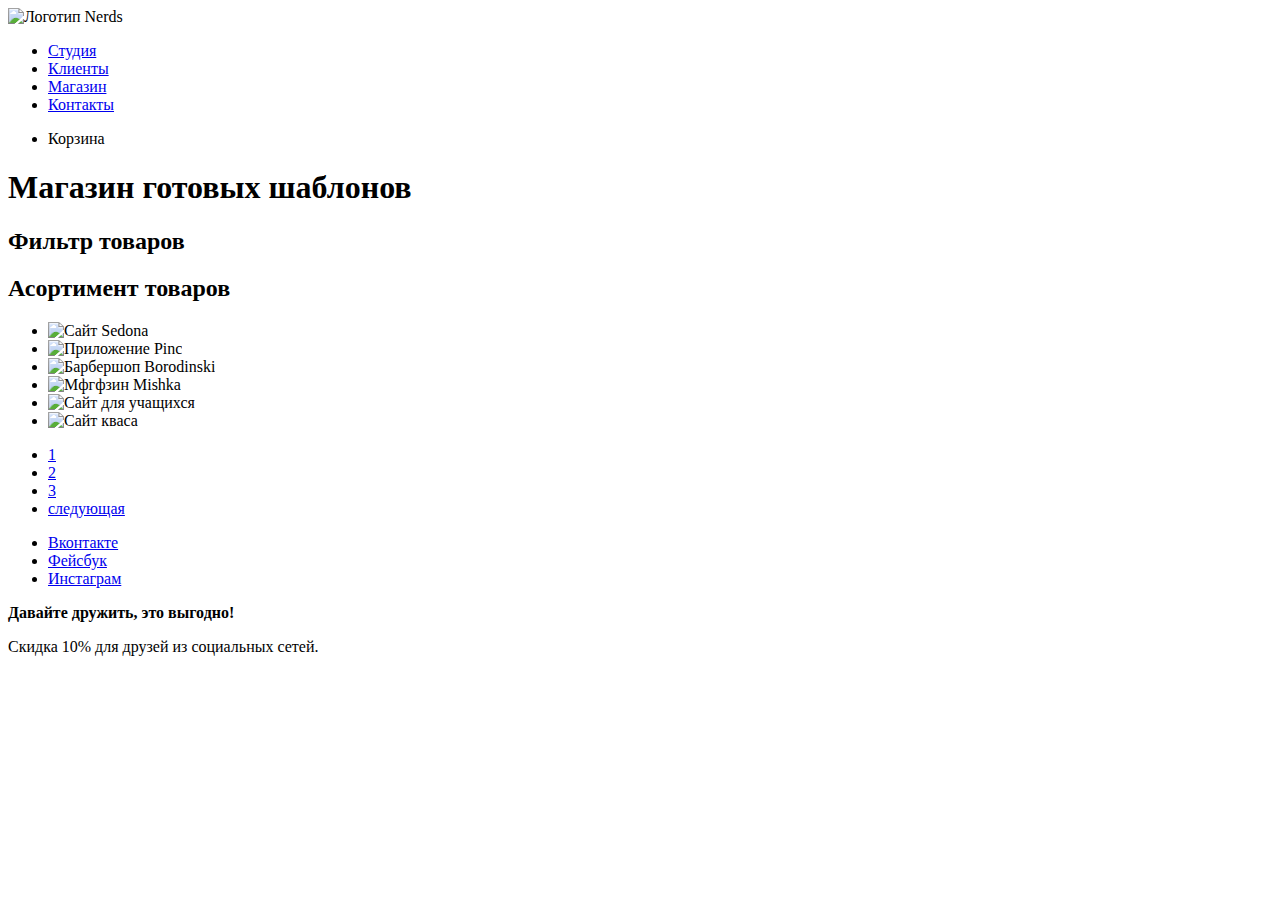
==== catalog.html @ 56ccd06b "Добавлена разметка  страниц" ====
<!DOCTYPE html>
<html lang="ru">
  <head>
    <meta charset="utf-8">
    <title>Дизайн-студия Нёрдс</title>
  </head>
  <body>
<header class="header">
  <nav class="main-navigation">
    <a class="navigation-logo">
      <img src="http://placehold.it" width="160" height="65"  alt="Логотип Nerds">
    </a> 
    <ul class="navigation-site">  
      <li><a href="#">Студия</a></li>
      <li><a href="#">Клиенты</a></li>
      <li><a href="#">Магазин</a></li>
      <li><a href="#">Контакты</a></li>
    </ul>
    <ul class="navigation-basket">
      <li class="navigation-transition"><a href="#"></a>Корзина</li>
    </ul>
    <h1 class="navigation-list">Магазин готовых шаблонов</h1>
  </nav>
</header>
<main class="catalog">
    <span class="filter-catalog">
        <h2 class="visually-hidden">Фильтр товаров</h2> <!--Скрытый заголовок для читалки-->
        <!-- <ul class="filter-catalog_grid">
           <li><b>Сетка</b> </li>
           <li>Адаптивная
               Фиксированная    
               Резиновая
            </li>
           </ul>
           <ul class="filter-catalog_features">
               <li><b>Особенности:</b></li>
                 <li>Слайдер
                    Блок преимуществ     
                    Новости
                    Галерея
                    Корзина</li>
           </ul> -->
        </span>
        <section class="catalog-product">
            <h2  class="visually-hidden">Асортимент товаров</h2>
           <div class="catalog">
               <ul class="catalog-list">
                <li><img src="http://placehold.it"  width="360" height="576" alt="Сайт Sedona"></li>   
                <li><img src="http://placehold.it"  width="360" height="576" alt="Приложение Pinc"></li>   
                <li><img src="http://placehold.it"  width="360" height="576" alt="Барбершоп Borodinski"> </li>   
                <li><img src="http://placehold.it"  width="360" height="576" alt="Мфгфзин Mishka"></li>   
                <li><img src="http://placehold.it"  width="360" height="576" alt="Сайт для учащихся"></li>   
                <li><img src="http://placehold.it"  width="360" height="576" alt="Сайт кваса"></li>  
                </ul>
           </div> 
           <nav class="pagination">
            <ul class="pagination-list">
                <li><a href="#">1</a></li>
                <li><a href="#">2</a></li>
                <li><a href="#">3</a></li>
                <li><a href="#">следующая</a></li>
            </ul>
           </nav>
        </section>
    </main>  
    <footer class="footer">
            <div class="footer-container">
              <ul class="footer-list">
                <li><a class="footer-social" href="#">Вконтакте</a></li>
                <li><a class="footer-social" href="#">Фейсбук</a></li>
                <li><a class="footer-social" href="#">Инстаграм</a></li>
              </ul>
              <b>Давайте дружить, это выгодно!</b>
              <p>Скидка 10% для друзей из социальных сетей.</p>
            </div>
            </footer>
    </body>    
</html>
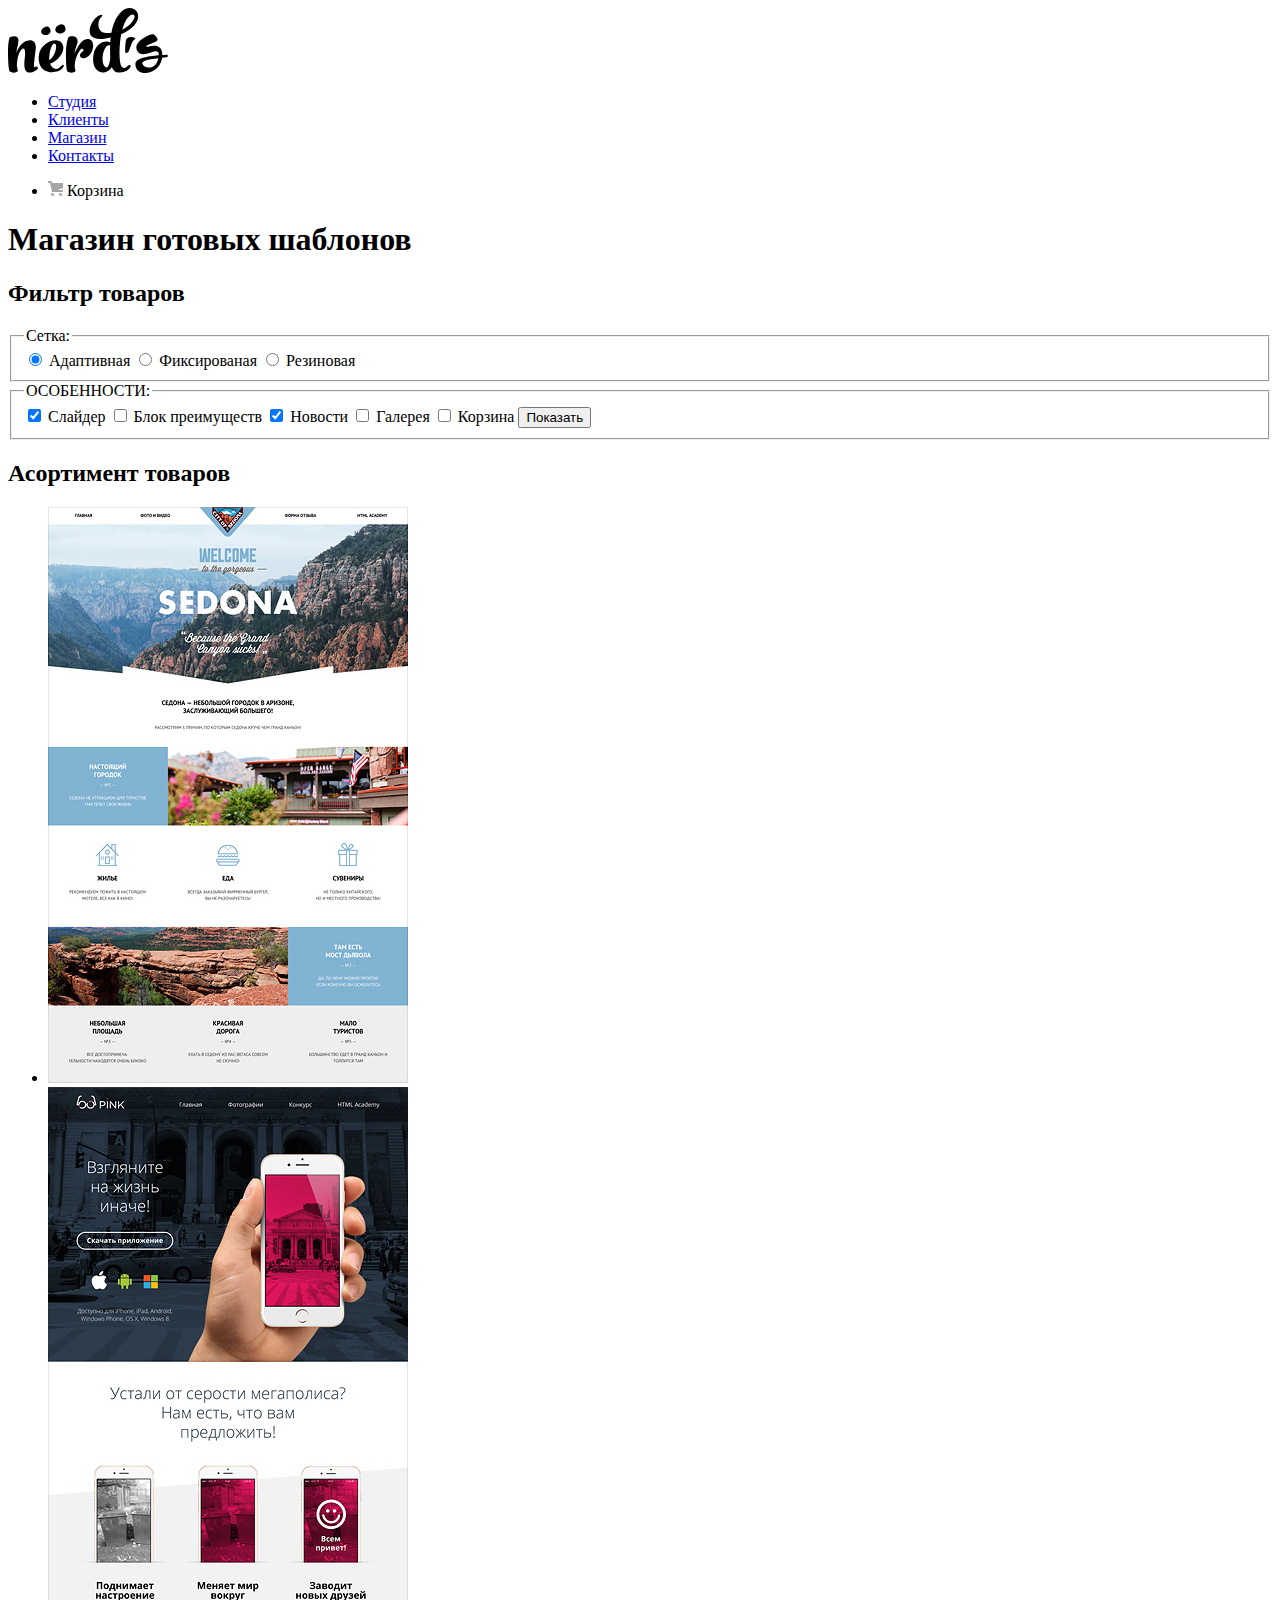
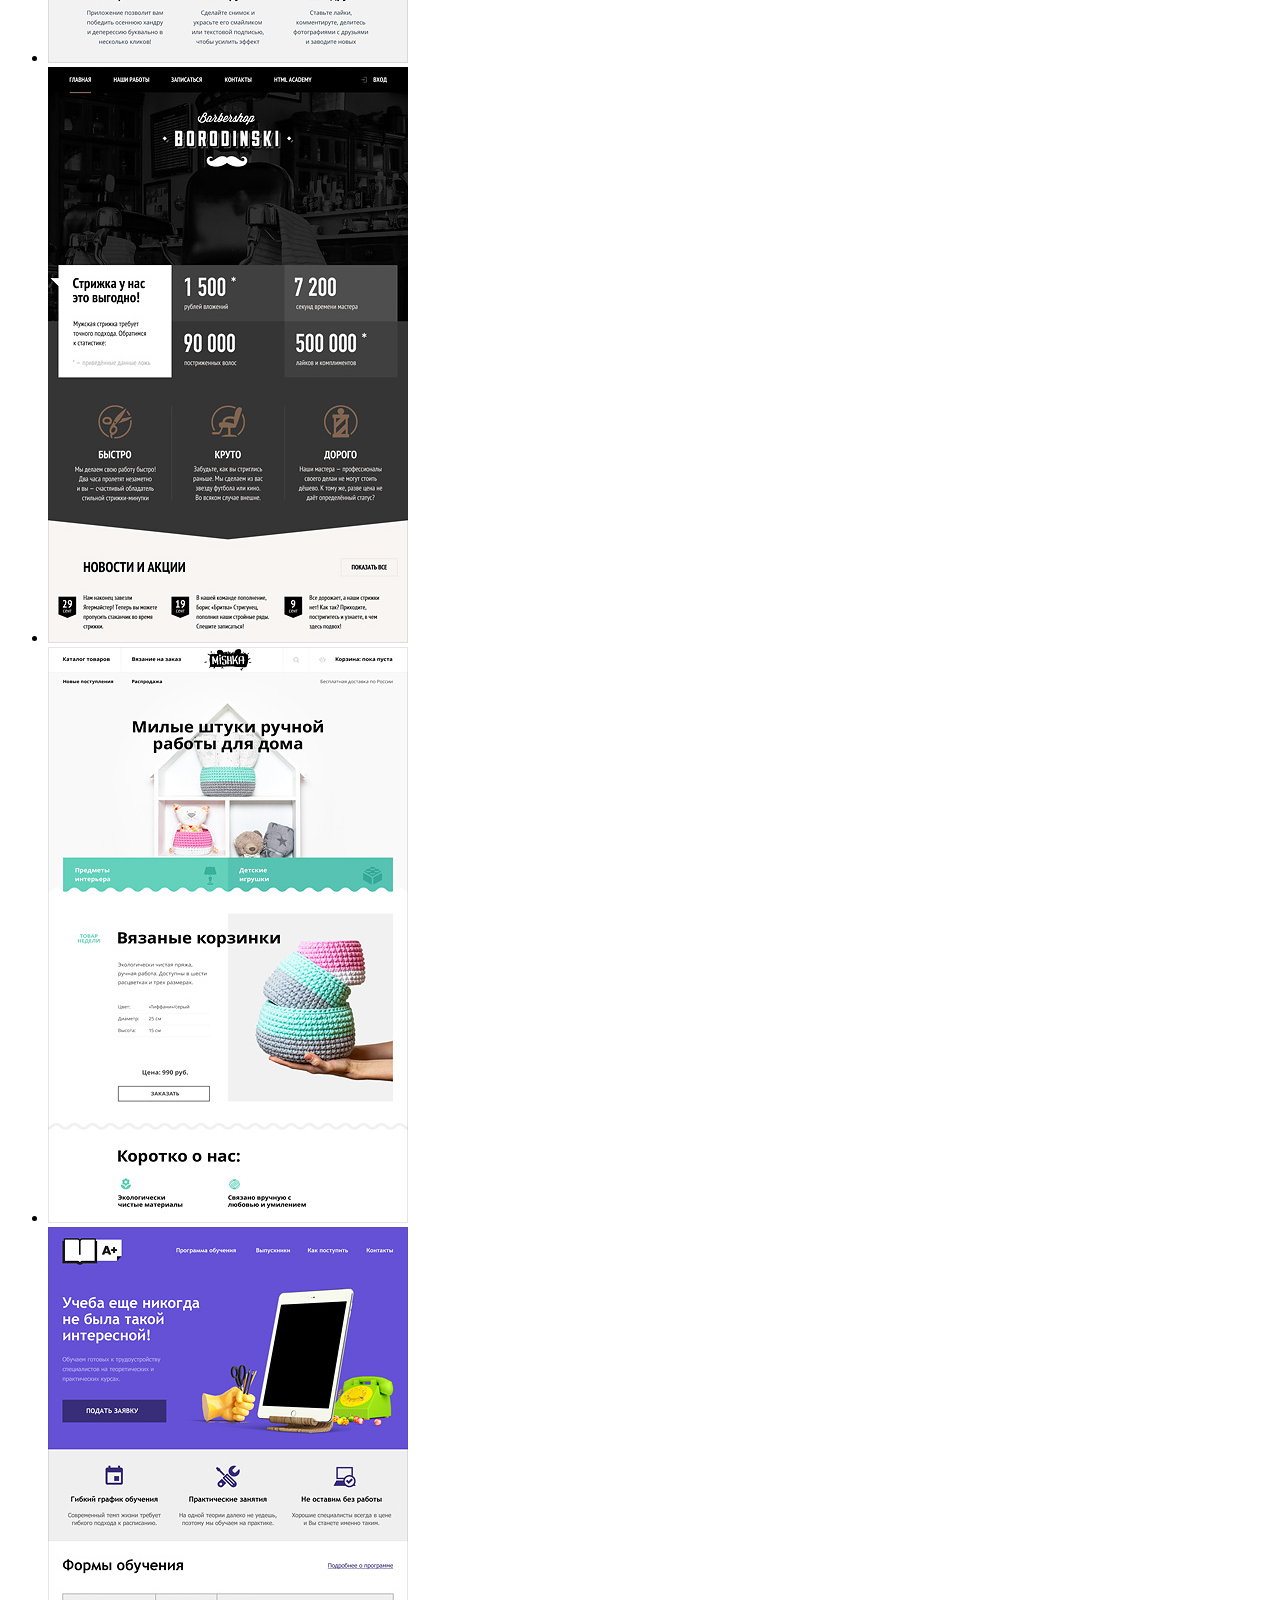
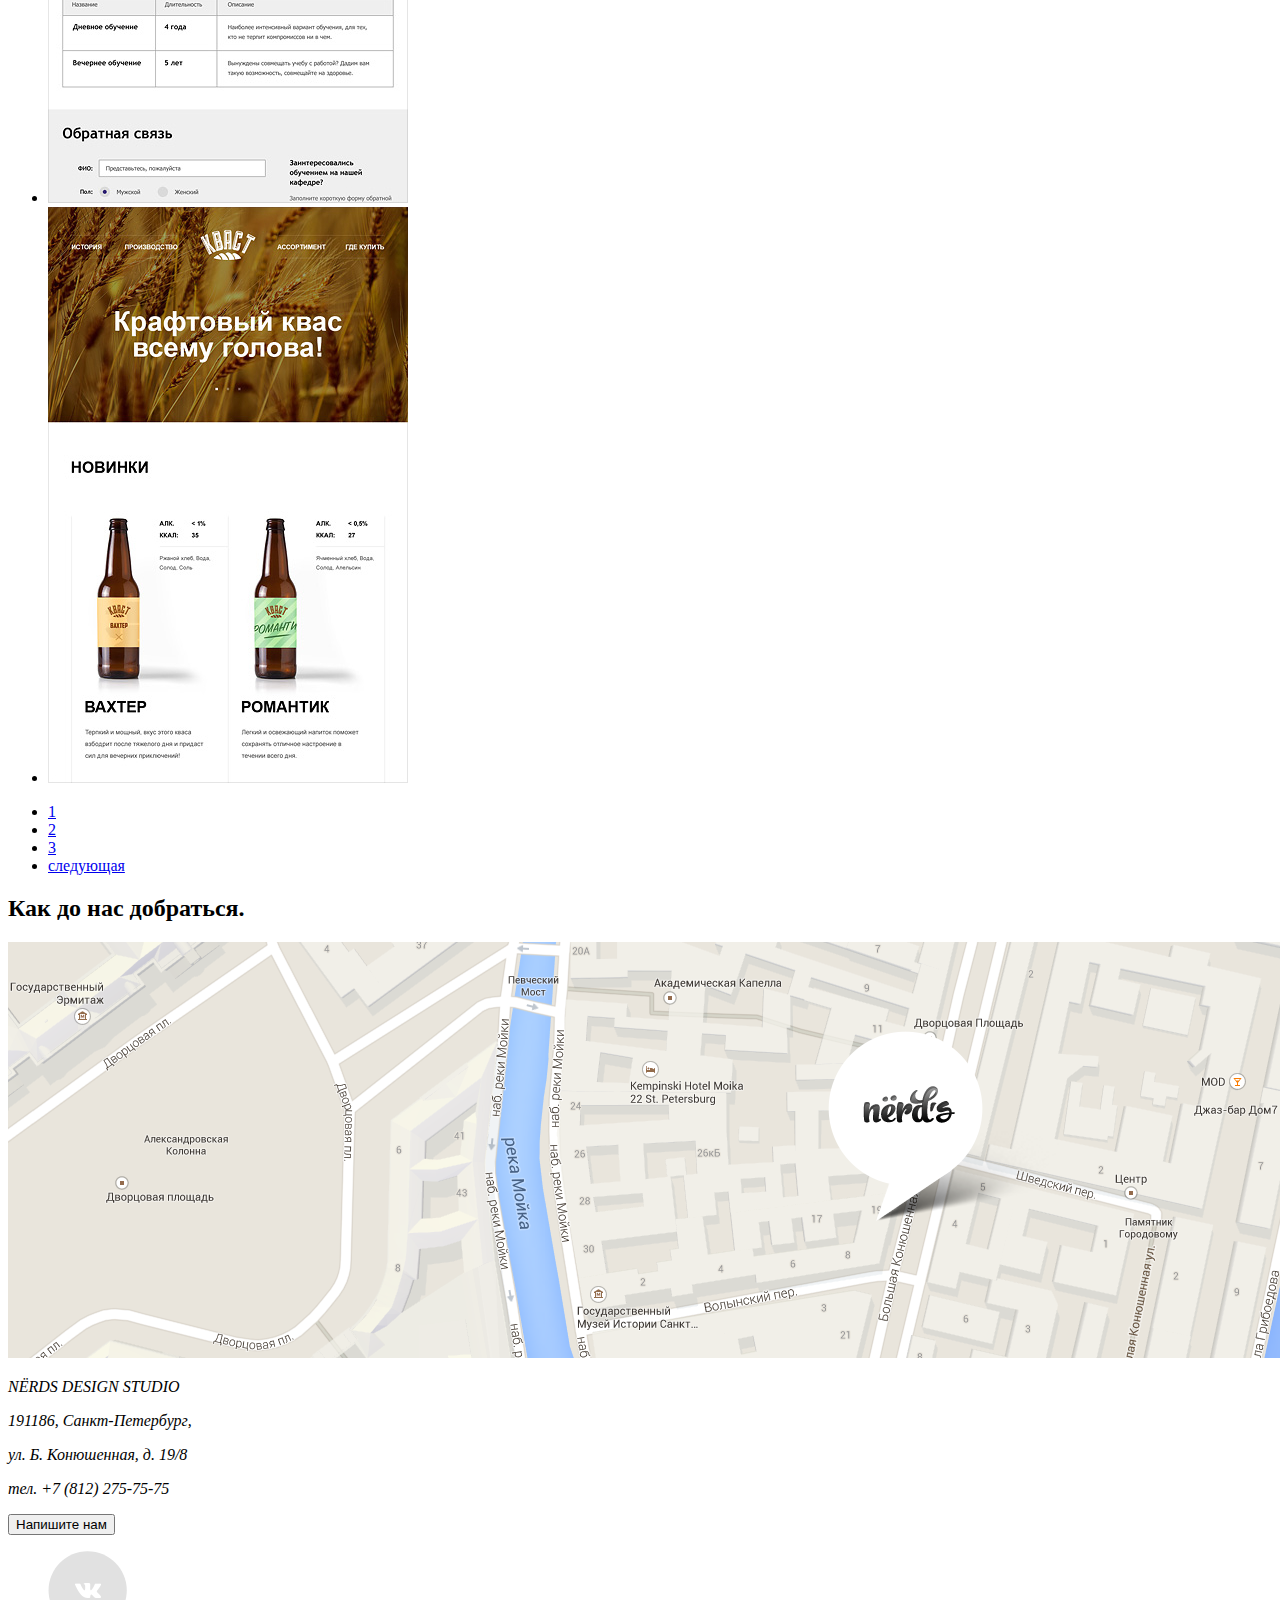
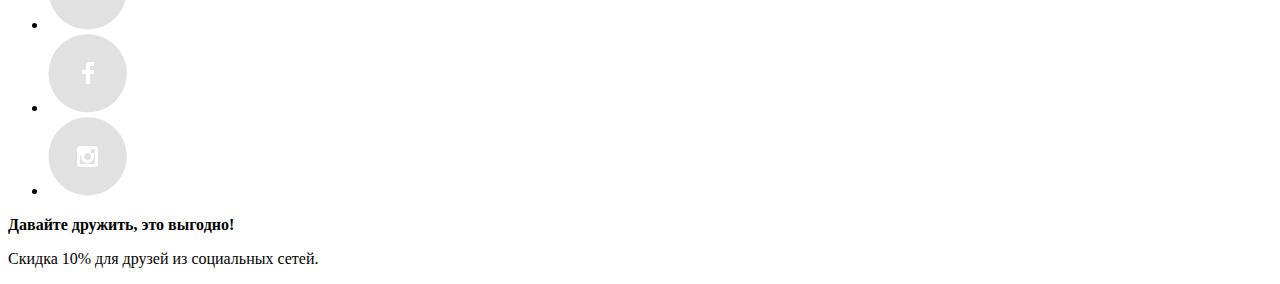
==== commit a284fdd2: "Доступность и формы" ====
--- a/catalog.html
+++ b/catalog.html
@@ -7,72 +7,96 @@
   <body>
 <header class="header">
   <nav class="main-navigation">
-    <a class="navigation-logo">
-      <img src="http://placehold.it" width="160" height="65"  alt="Логотип Nerds">
+    <a href="index.html" class="navigation-logo"  tabindex="0">
+      <img src="img/nerds-logo.svg" width="160" height="65"  alt="Логотип Nerds">
     </a> 
     <ul class="navigation-site">  
-      <li><a href="#">Студия</a></li>
-      <li><a href="#">Клиенты</a></li>
-      <li><a href="#">Магазин</a></li>
-      <li><a href="#">Контакты</a></li>
+      <li><a href="#" tabindex="0">Студия</a></li>
+      <li><a href="#" tabindex="0">Клиенты</a></li>
+      <li><a href="#" tabindex="-1">Магазин</a></li>
+      <li><a href="#" tabindex="0">Контакты</a></li>
     </ul>
     <ul class="navigation-basket">
-      <li class="navigation-transition"><a href="#"></a>Корзина</li>
+      <li class="navigation-transition"><img src="img/cart-icon.svg" alt="корзина"> <a href="#" tabindex="0"></a>Корзина</li>
     </ul>
     <h1 class="navigation-list">Магазин готовых шаблонов</h1>
   </nav>
 </header>
 <main class="catalog">
-    <span class="filter-catalog">
-        <h2 class="visually-hidden">Фильтр товаров</h2> <!--Скрытый заголовок для читалки-->
-        <!-- <ul class="filter-catalog_grid">
-           <li><b>Сетка</b> </li>
-           <li>Адаптивная
-               Фиксированная    
-               Резиновая
-            </li>
-           </ul>
-           <ul class="filter-catalog_features">
-               <li><b>Особенности:</b></li>
-                 <li>Слайдер
-                    Блок преимуществ     
-                    Новости
-                    Галерея
-                    Корзина</li>
-           </ul> -->
-        </span>
+    <div class="filter-catalog">
+        <h2 class="visually-hidden">Фильтр товаров</h2> 
+        <!--Скрытый заголовок для читалки-->
+         <form action="#" method="GET">
+        <fieldset>
+          <legend>Сетка:</legend>
+          <input type="radio" name="grid" id="Adaptive" checked  tabindex="0">
+          <label for="Adaptive">Адаптивная</label>
+          <input type="radio" name="grid" id="Fixed" tabindex="0">
+          <label for="Fixed">Фиксированая</label>
+          <input type="radio" name="grid" id="Rubber" tabindex="0">
+          <label for="Rubber">Резиновая</label>
+        </fieldset>
+          <fieldset>
+          <legend>ОСОБЕННОСТИ:</legend>
+          <input type="checkbox" name="Slider" id="Slider" checked tabindex="0">
+          <label for="Slider">Слайдер</label>
+          <input type="checkbox" name="advantages" id="advantages" tabindex="0">
+          <label for="advantages">Блок преимуществ</label>
+          <input type="checkbox" name="news" id="news" checked tabindex="0">
+          <label for="news">Новости</label>
+          <input type="checkbox" name="Gallery" id="Gallery" tabindex="0">
+          <label for="Gallery">Галерея</label>
+          <input type="checkbox" name="Basket" id="Basket" tabindex="0">
+          <label for="Basket">Корзина</label>
+         <input type="submit" value="Показать" tabindex="0">
+        </fieldset>
+         </form>
+          </div>
         <section class="catalog-product">
             <h2  class="visually-hidden">Асортимент товаров</h2>
            <div class="catalog">
                <ul class="catalog-list">
-                <li><img src="http://placehold.it"  width="360" height="576" alt="Сайт Sedona"></li>   
-                <li><img src="http://placehold.it"  width="360" height="576" alt="Приложение Pinc"></li>   
-                <li><img src="http://placehold.it"  width="360" height="576" alt="Барбершоп Borodinski"> </li>   
-                <li><img src="http://placehold.it"  width="360" height="576" alt="Мфгфзин Mishka"></li>   
-                <li><img src="http://placehold.it"  width="360" height="576" alt="Сайт для учащихся"></li>   
-                <li><img src="http://placehold.it"  width="360" height="576" alt="Сайт кваса"></li>  
+                <li><img src="img/img-sedona.jpg.jpg"  width="360" height="576" alt="Сайт Sedona" tabindex="0"></li>   
+                <li><img src="img/img-pink.jpg.jpg"  width="360" height="576" alt="Приложение Pinc" tabindex="0"></li>   
+                <li><img src="img/img-barbershop.jpg.jpg"  width="360" height="576" alt="Барбершоп Borodinski" tabindex="0"> </li>   
+                <li><img src="img/img-mishka.jpg.jpg"  width="360" height="576" alt="Мфгфзин Mishka" tabindex="0"></li>   
+                <li><img src="img/img-aplus.jpg.jpg"  width="360" height="576" alt="Сайт для учащихся" tabindex="0"></li>   
+                <li><img src="img/img-kvast.jpg.jpg"  width="360" height="576" alt="Сайт кваса" tabindex="0"></li>  
                 </ul>
            </div> 
            <nav class="pagination">
             <ul class="pagination-list">
-                <li><a href="#">1</a></li>
-                <li><a href="#">2</a></li>
-                <li><a href="#">3</a></li>
-                <li><a href="#">следующая</a></li>
+                <li><a href="#" tabindex="0">1</a></li>
+                <li><a href="#" tabindex="0">2</a></li>
+                <li><a href="#" tabindex="0">3</a></li>
+                <li><a href="#" tabindex="0">следующая</a></li>
             </ul>
            </nav>
         </section>
     </main>  
     <footer class="footer">
+          <div class="adres">
+            <h2 class="visually-hidden">Как до нас добраться.</h2> 
+            <img src="img/map.png" alt="карта">   
+            <!--Скрытый заголовок для читалки-->
+                    <address class="address nerds">
+                     <p class="headline">NЁRDS DESIGN STUDIO</p>
+                      <p>191186, Санкт-Петербург,</p>
+                      <p>ул. Б. Конюшенная, д. 19/8</p>
+                      <p>тел. +7 (812) 275-75-75</p>
+                      <button tabindex="0">Напишите нам</button>
+                    </address>
+                  </div>
+    
             <div class="footer-container">
               <ul class="footer-list">
-                <li><a class="footer-social" href="#">Вконтакте</a></li>
-                <li><a class="footer-social" href="#">Фейсбук</a></li>
-                <li><a class="footer-social" href="#">Инстаграм</a></li>
+                  <li><a class="footer-social" href="https://vk.com"><img src="img/vk-icon.svg" alt="вконтакте" tabindex="0"></a></li>
+                  <li><a class="footer-social" href="https://www.facebook.com"><img src="img/fb-icon.svg" alt="фейсбук" tabindex="0"></a></li>
+                  <li><a class="footer-social" href="https://www.instagram.com/"><img src="img/insta-icon.svg" alt="инстаграм" tabindex="0"></a></li>
               </ul>
               <b>Давайте дружить, это выгодно!</b>
               <p>Скидка 10% для друзей из социальных сетей.</p>
             </div>
-            </footer>
+      </footer>
     </body>    
 </html>                                     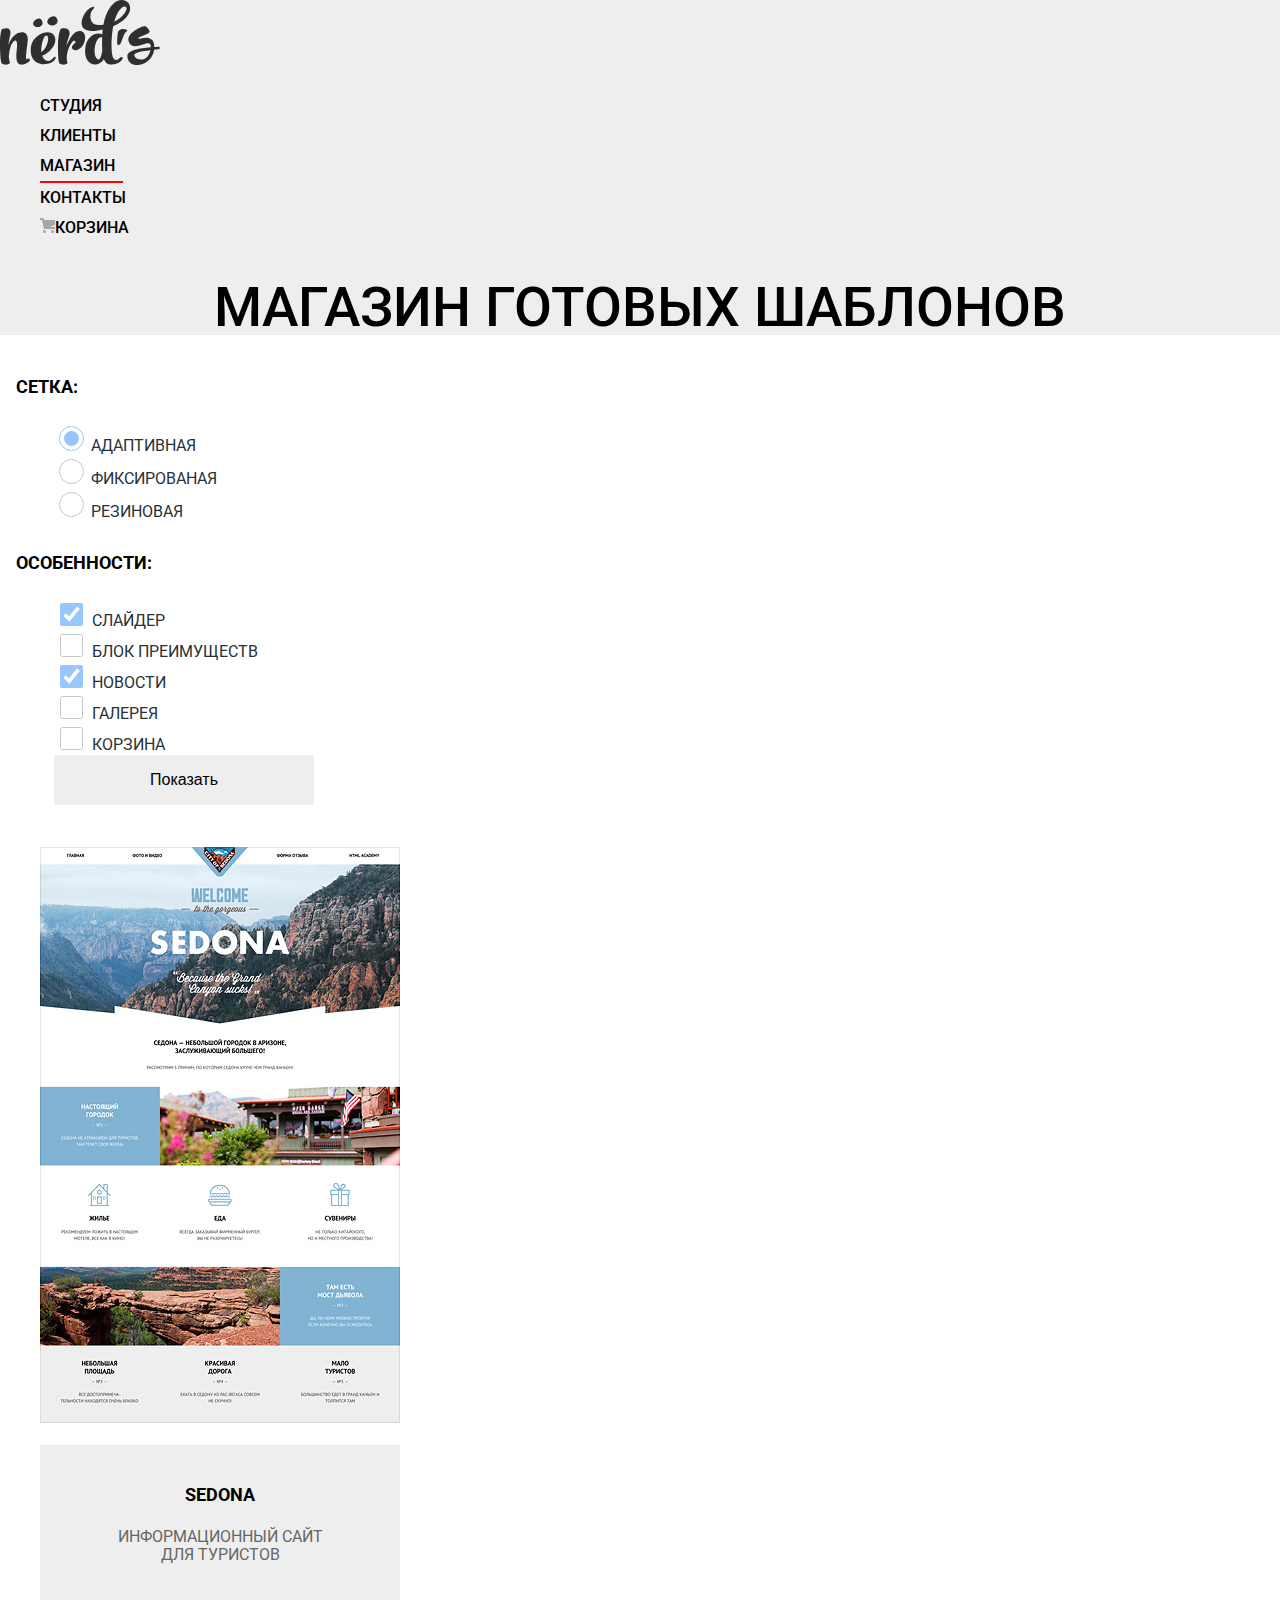
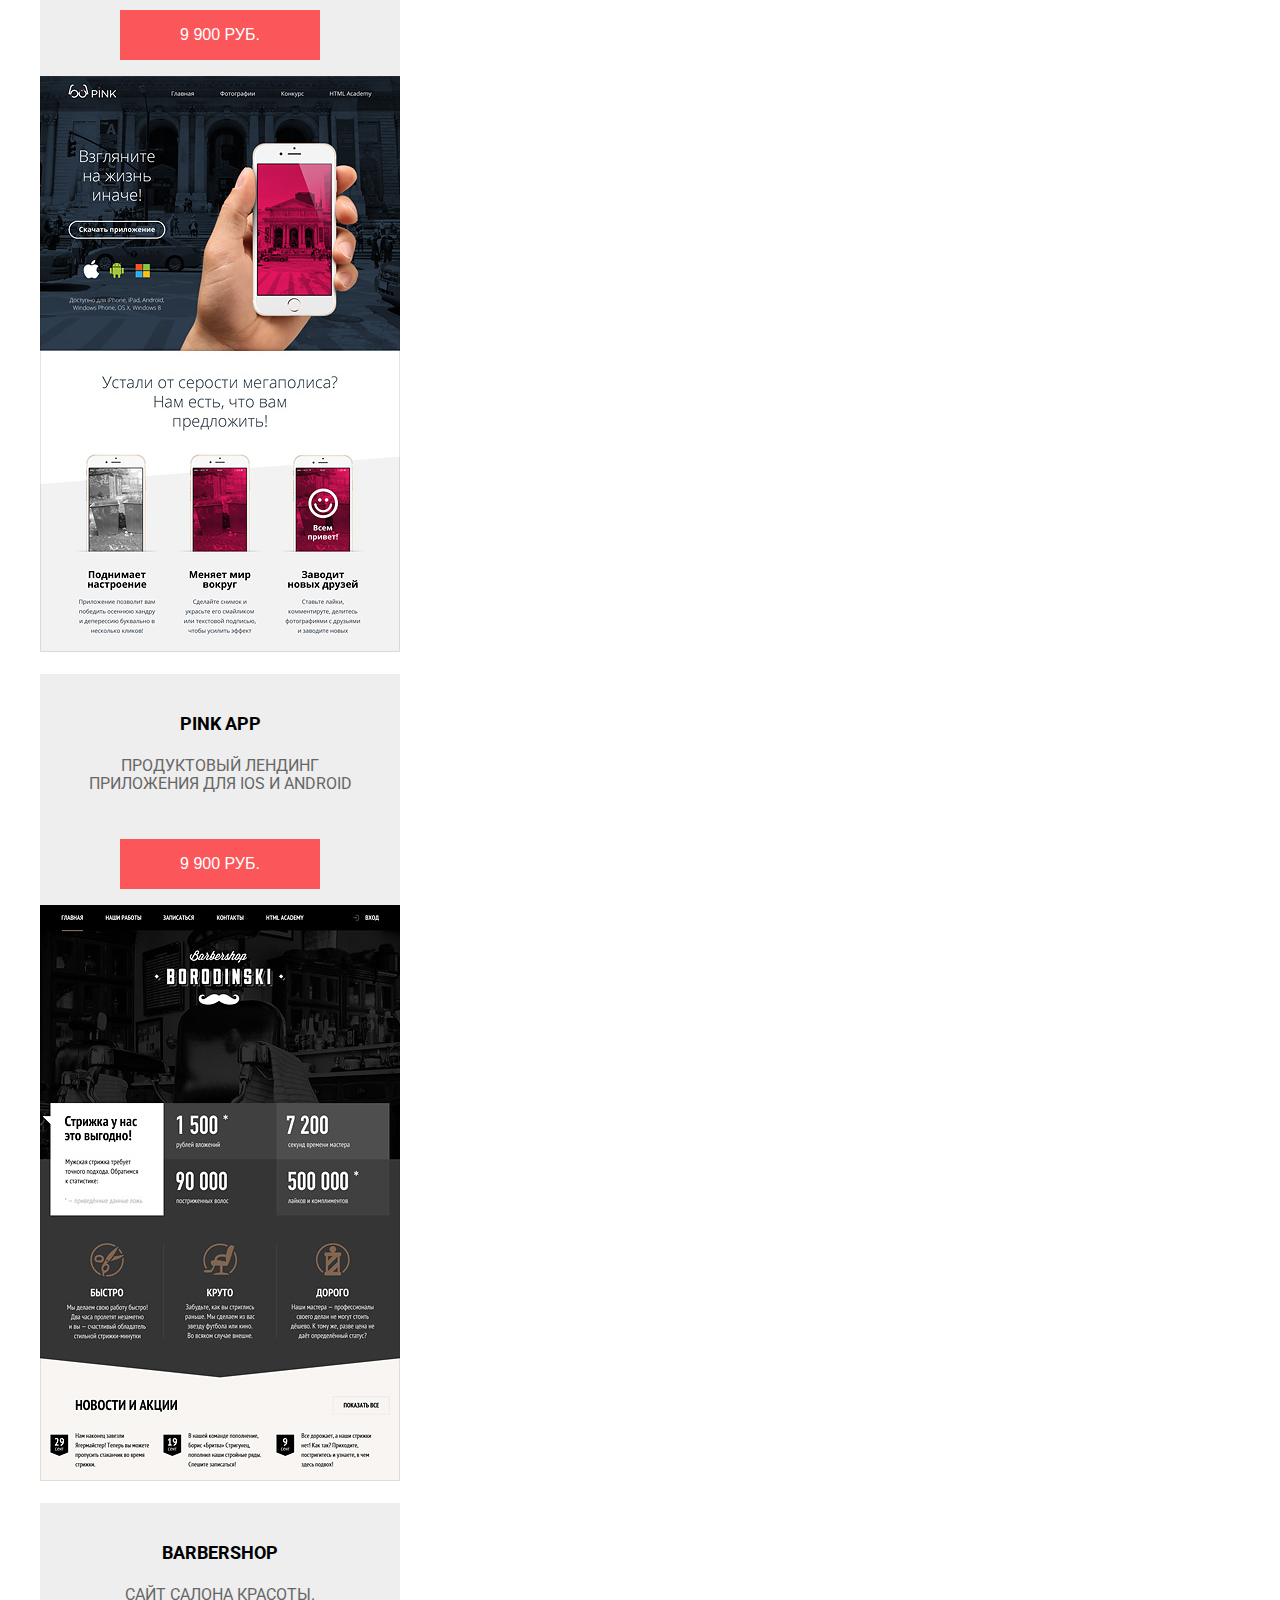
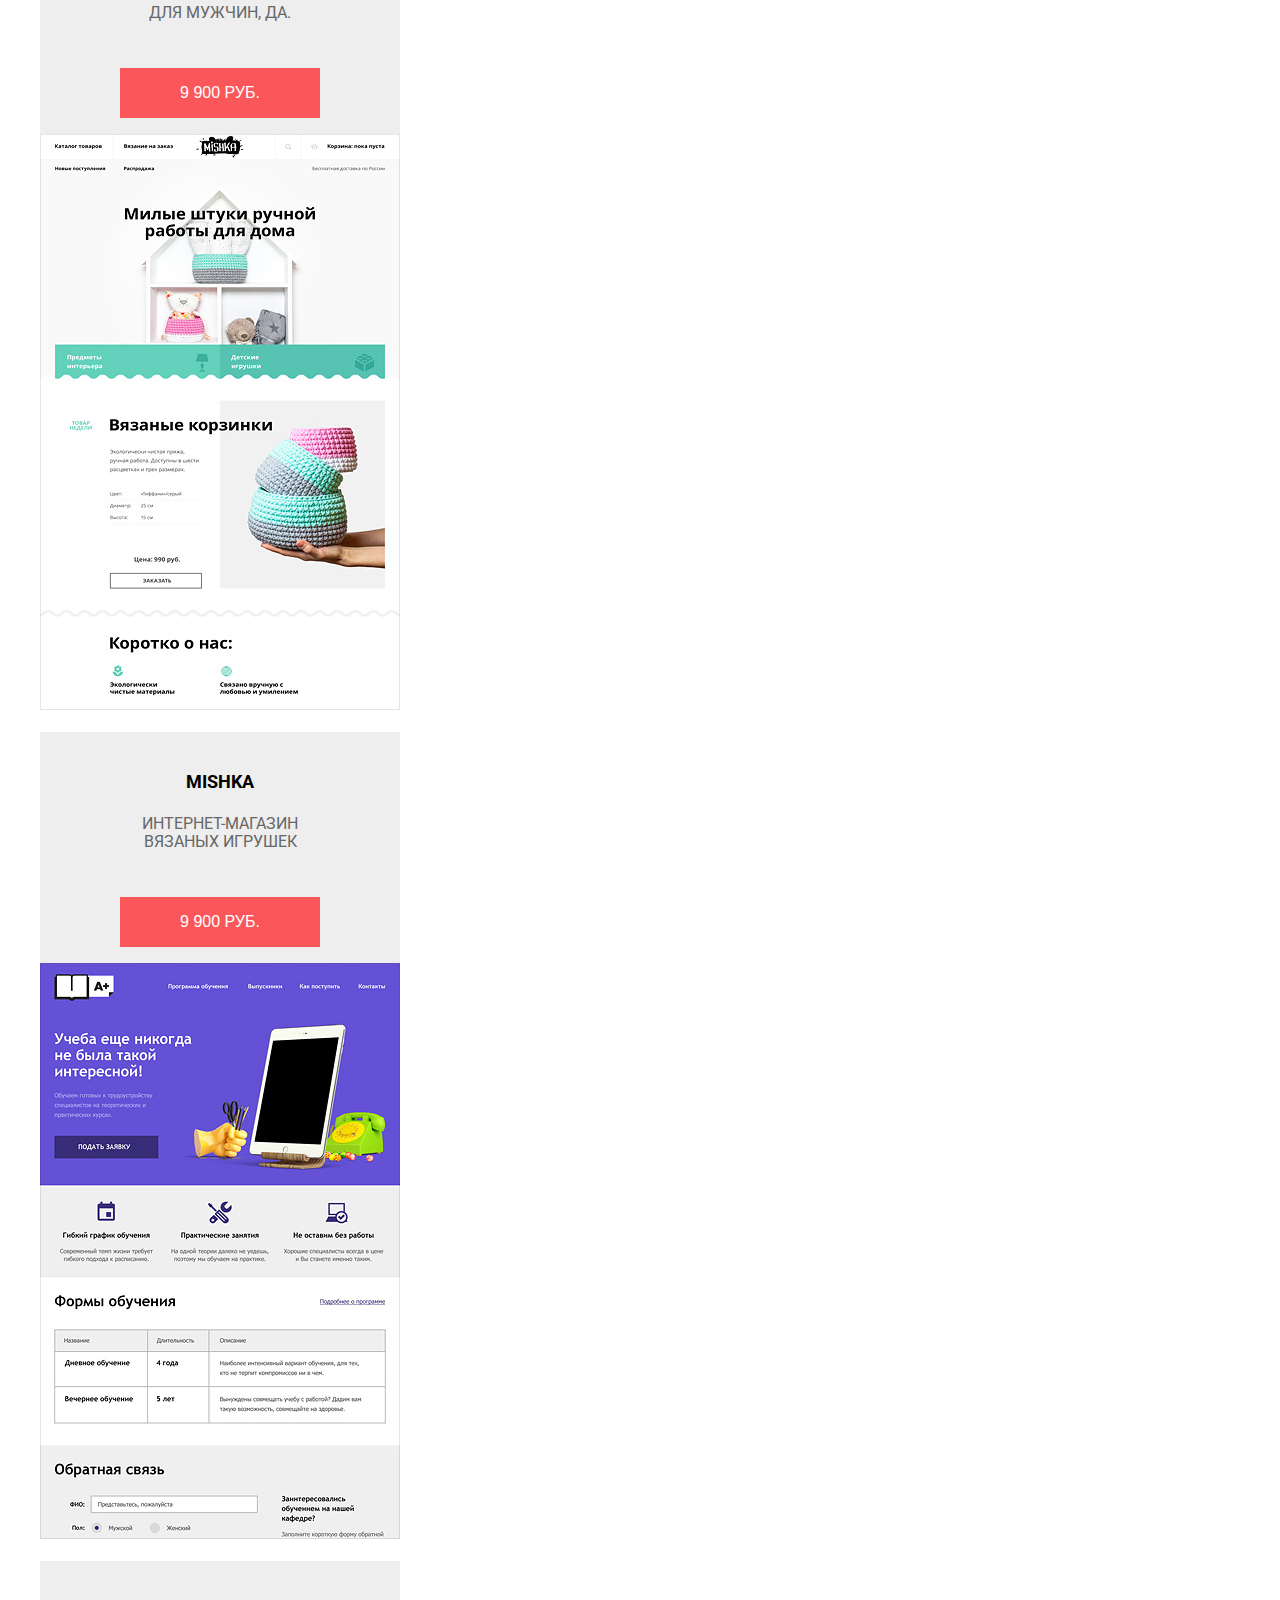
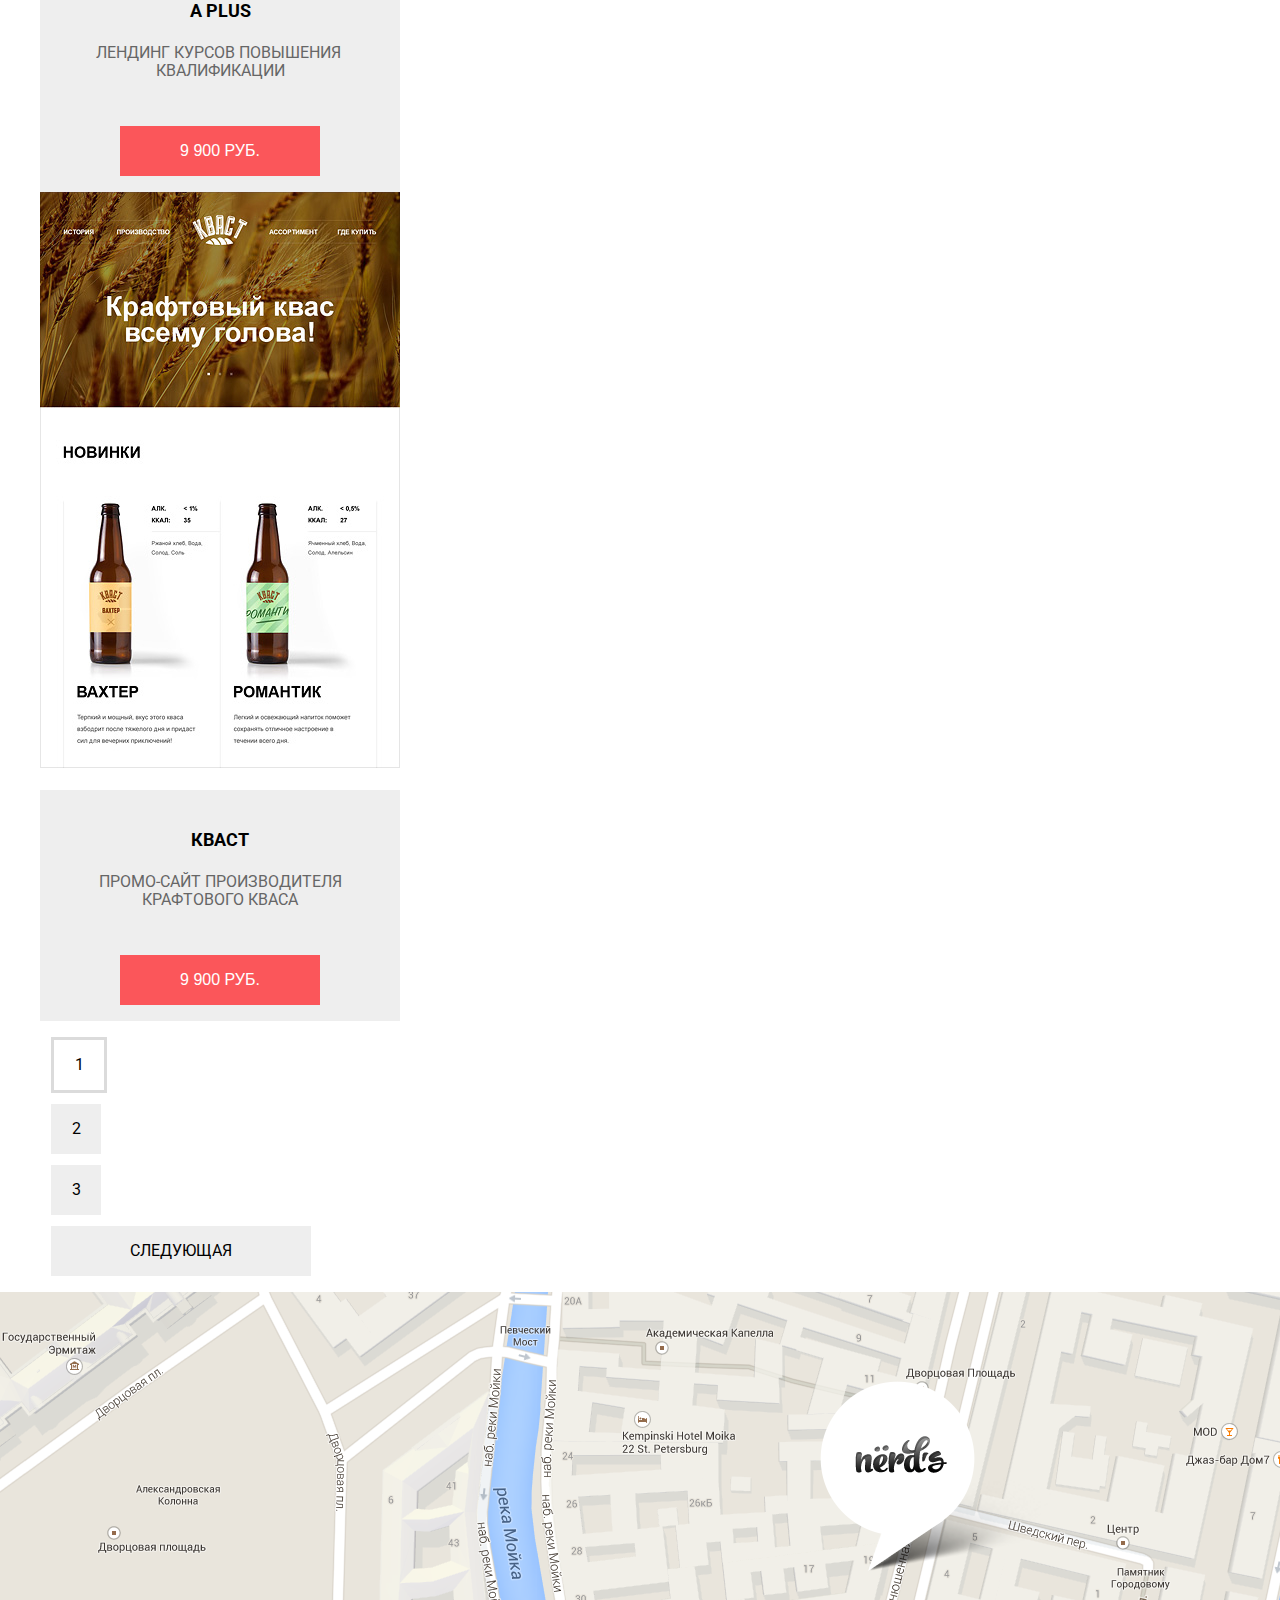
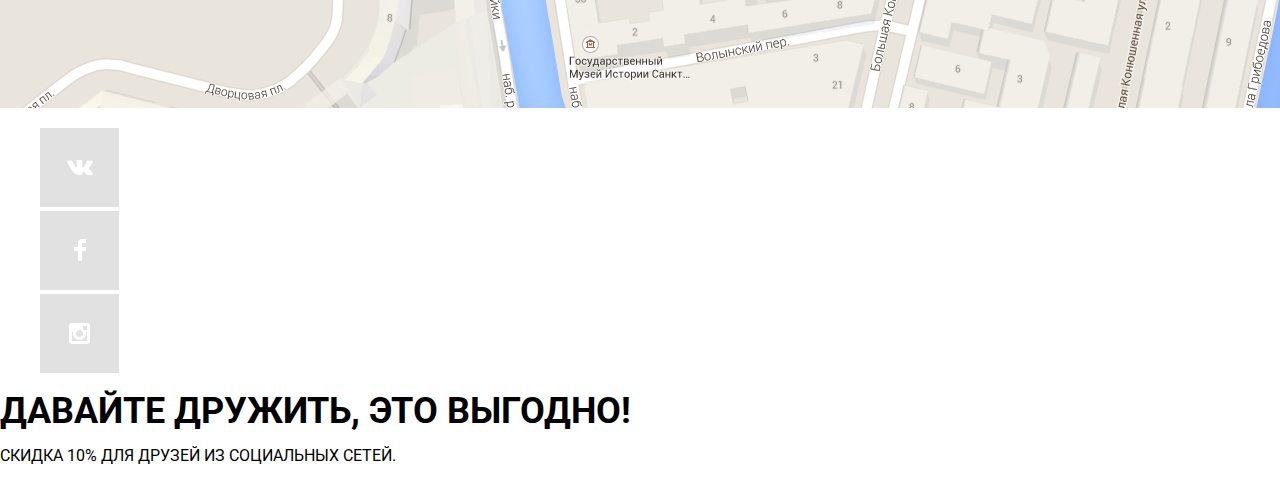
==== commit e90977de: "Франкинштейн от Александра)" ====
--- a/catalog.html
+++ b/catalog.html
@@ -3,6 +3,8 @@
   <head>
     <meta charset="utf-8">
     <title>Дизайн-студия Нёрдс</title>
+    <link href="https://fonts.googleapis.com/css?family=Roboto&display=swap" rel="stylesheet">
+    <link rel="stylesheet" type="text/css" href="css/style.css">
   </head>
   <body>
 <header class="header">
@@ -13,11 +15,9 @@
     <ul class="navigation-site">  
       <li><a href="#" tabindex="0">Студия</a></li>
       <li><a href="#" tabindex="0">Клиенты</a></li>
-      <li><a href="#" tabindex="-1">Магазин</a></li>
+      <li class="involved"><a href="#" tabindex="-1">Магазин</a></li>
       <li><a href="#" tabindex="0">Контакты</a></li>
-    </ul>
-    <ul class="navigation-basket">
-      <li class="navigation-transition"><img src="img/cart-icon.svg" alt="корзина"> <a href="#" tabindex="0"></a>Корзина</li>
+      <li><img src="img/cart-icon.svg" alt="корзина"><a href="#" tabindex="0">Корзина</a></li>
     </ul>
     <h1 class="navigation-list">Магазин готовых шаблонов</h1>
   </nav>
@@ -26,29 +26,33 @@
     <div class="filter-catalog">
         <h2 class="visually-hidden">Фильтр товаров</h2> 
         <!--Скрытый заголовок для читалки-->
-         <form action="#" method="GET">
+         <form  action="#" method="GET">  
         <fieldset>
           <legend>Сетка:</legend>
-          <input type="radio" name="grid" id="Adaptive" checked  tabindex="0">
-          <label for="Adaptive">Адаптивная</label>
-          <input type="radio" name="grid" id="Fixed" tabindex="0">
-          <label for="Fixed">Фиксированая</label>
-          <input type="radio" name="grid" id="Rubber" tabindex="0">
-          <label for="Rubber">Резиновая</label>
+          <ul class="filter"> 
+          <li><input type="radio" name="grid" id="Adaptive" checked  tabindex="0">
+          <label for="Adaptive">Адаптивная</label></li>
+        <li><input type="radio" name="grid" id="Fixed" tabindex="0">
+          <label for="Fixed">Фиксированая</label></li>
+        <li><input type="radio" name="grid" id="Rubber" tabindex="0">
+          <label for="Rubber">Резиновая</label></li>
+        </ul>
         </fieldset>
           <fieldset>
           <legend>ОСОБЕННОСТИ:</legend>
-          <input type="checkbox" name="Slider" id="Slider" checked tabindex="0">
-          <label for="Slider">Слайдер</label>
-          <input type="checkbox" name="advantages" id="advantages" tabindex="0">
-          <label for="advantages">Блок преимуществ</label>
-          <input type="checkbox" name="news" id="news" checked tabindex="0">
-          <label for="news">Новости</label>
-          <input type="checkbox" name="Gallery" id="Gallery" tabindex="0">
-          <label for="Gallery">Галерея</label>
-          <input type="checkbox" name="Basket" id="Basket" tabindex="0">
-          <label for="Basket">Корзина</label>
-         <input type="submit" value="Показать" tabindex="0">
+          <ul>
+          <li><input type="checkbox" name="Slider" id="Slider" checked tabindex="0">
+          <label for="Slider">Слайдер</label></li>
+        <li><input type="checkbox" name="advantages" id="advantages" tabindex="0">
+          <label for="advantages">Блок преимуществ</label></li>
+        <li><input type="checkbox" name="news" id="news" checked tabindex="0">
+          <label for="news">Новости</label></li>
+        <li><input type="checkbox" name="Gallery" id="Gallery" tabindex="0">
+          <label for="Gallery">Галерея</label></li>
+        <li><input type="checkbox" name="Basket" id="Basket" tabindex="0">
+          <label for="Basket">Корзина</label></li>
+        <li><input type="submit" value="Показать" tabindex="0"></li>
+        </ul>
         </fieldset>
          </form>
           </div>
@@ -56,47 +60,84 @@
             <h2  class="visually-hidden">Асортимент товаров</h2>
            <div class="catalog">
                <ul class="catalog-list">
-                <li><img src="img/img-sedona.jpg.jpg"  width="360" height="576" alt="Сайт Sedona" tabindex="0"></li>   
-                <li><img src="img/img-pink.jpg.jpg"  width="360" height="576" alt="Приложение Pinc" tabindex="0"></li>   
-                <li><img src="img/img-barbershop.jpg.jpg"  width="360" height="576" alt="Барбершоп Borodinski" tabindex="0"> </li>   
-                <li><img src="img/img-mishka.jpg.jpg"  width="360" height="576" alt="Мфгфзин Mishka" tabindex="0"></li>   
-                <li><img src="img/img-aplus.jpg.jpg"  width="360" height="576" alt="Сайт для учащихся" tabindex="0"></li>   
-                <li><img src="img/img-kvast.jpg.jpg"  width="360" height="576" alt="Сайт кваса" tabindex="0"></li>  
+                <li><img src="img/img-sedona.jpg.jpg"  width="360" height="576" alt="Сайт Sedona для туристов" tabindex="0"></li>  
+                <div class="sedona">
+                  <h3>Sedona</h3>
+                  <p>Информационный сайт
+для туристов</p>
+                  <button type="button" tabindex="0">9 900 руб.</button>
+                  </div> 
+                <li><img src="img/img-pink.jpg.jpg"  width="360" height="576" alt="Приложение Pinc для iOS и Android" tabindex="0"></li>  
+                <div class="pink">
+                   <h3>Pink App</h3>
+                   <p>Продуктовый лендинг
+приложения для iOS и Android</p>
+                   <button type="button" tabindex="0">9 900 руб.</button>
+                </div> 
+                <li><img src="img/img-barbershop.jpg.jpg"  width="360" height="576" alt="Барбершоп Borodinski" tabindex="0"> </li>  
+                <div class="Borodinski">
+                    <h3>Barbershop</h3>
+                    <p>Сайт салона красоты.
+Для мужчин, да.</p>
+                    <button type="button" tabindex="0">9 900 руб.</button>
+                 </div>  
+                <li><img src="img/img-mishka.jpg.jpg"  width="360" height="576" alt="Магазин вязаных игрушек Mishka" tabindex="0"></li> 
+                <div class="MISHKA">
+                    <h3>MISHKA</h3>
+                    <p>Интернет-магазин
+вязаных игрушек</p>
+                    <button type="button" tabindex="0">9 900 руб.</button>
+                 </div>  
+                <li><img src="img/img-aplus.jpg.jpg"  width="360" height="576" alt="Сайт для лендинг курсов повышения квалификации" tabindex="0"></li>
+                <div class="aplus">
+                    <h3>A Plus</h3>
+                    <p>Лендинг курсов повышения 
+квалификации</p>
+                    <button type="button" tabindex="0">9 900 руб.</button>
+                 </div>    
+                <li><img src="img/img-kvast.jpg.jpg"  width="360" height="576" alt="Сайт крафтового кваса" tabindex="0"></li>  
+                <div class="kvas">
+                    <h3>КВАСТ</h3>
+                    <p>Промо-сайт производителя
+крафтового кваса</p>
+                    <button type="button" tabindex="0">9 900 руб.</button>
+                 </div> 
                 </ul>
            </div> 
            <nav class="pagination">
             <ul class="pagination-list">
-                <li><a href="#" tabindex="0">1</a></li>
-                <li><a href="#" tabindex="0">2</a></li>
-                <li><a href="#" tabindex="0">3</a></li>
-                <li><a href="#" tabindex="0">следующая</a></li>
+                <li><a href="#" tabindex="0"><span>1</span></a></li>
+                <li><a href="#" tabindex="0"><span>2</span></a></li>
+                <li><a href="#" tabindex="0"><span>3</span></a></li>
+                <li><a href="#" tabindex="0"><span>следующая</span></a></li>
             </ul>
            </nav>
         </section>
     </main>  
     <footer class="footer">
-          <div class="adres">
-            <h2 class="visually-hidden">Как до нас добраться.</h2> 
-            <img src="img/map.png" alt="карта">   
-            <!--Скрытый заголовок для читалки-->
-                    <address class="address nerds">
-                     <p class="headline">NЁRDS DESIGN STUDIO</p>
-                      <p>191186, Санкт-Петербург,</p>
-                      <p>ул. Б. Конюшенная, д. 19/8</p>
-                      <p>тел. +7 (812) 275-75-75</p>
-                      <button tabindex="0">Напишите нам</button>
-                    </address>
-                  </div>
-    
-            <div class="footer-container">
-              <ul class="footer-list">
-                  <li><a class="footer-social" href="https://vk.com"><img src="img/vk-icon.svg" alt="вконтакте" tabindex="0"></a></li>
-                  <li><a class="footer-social" href="https://www.facebook.com"><img src="img/fb-icon.svg" alt="фейсбук" tabindex="0"></a></li>
-                  <li><a class="footer-social" href="https://www.instagram.com/"><img src="img/insta-icon.svg" alt="инстаграм" tabindex="0"></a></li>
-              </ul>
-              <b>Давайте дружить, это выгодно!</b>
-              <p>Скидка 10% для друзей из социальных сетей.</p>
-            </div>
+        <div class="adres">
+          <h2 class="visually-hidden">Как до нас добраться.</h2>
+          <!--Скрытый заголовок для читалки-->
+          <img src="img/map.png" alt="карта" width: 1440px; height: 416px;>
+        </div>
+          <address class="addressnerds">
+            <p class="headline">NЁRDS DESIGN STUDIO</p>
+            <p>191186, Санкт-Петербург,</p>
+            <p>ул. Б. Конюшенная, д. 19/8</p>
+            <p>тел. +7 (812) 275-75-75</p>
+            <button tabindex="0">Напишите нам</button>
+          </address>
+        <div class="footer-container">
+          <ul class="footer-list">
+            <li><a class="footer-social-vk" href="https://vk.com" tabindex="0"><span><img src="img/vk-icon.svg" alt="вконтакте" width: 26px; height: 15px;></span></a> </li>
+            <li><a class="footer-social-fb" href="https://www.facebook.com" tabindex="0"><span><img src="img/fb-icon.svg" alt="фейсбук"></span></a></li>
+            <li><a class="footer-social-insta" href="https://www.instagram.com/" tabindex="0"><span><img src="img/insta-icon.svg"  alt="инстаграм" width: 21px;  height: 21px;></span></a></li>
+          </ul>
+        </div>
+      <div class="good">
+          <b>Давайте дружить, это выгодно!</b>
+          <p>Скидка 10% для друзей из социальных сетей.</p>
+        </div>
       </footer>
     </body>    
 </html>                                     --- a/css/style.css
+++ b/css/style.css
@@ -0,0 +1,536 @@
+    body {
+margin: 0;
+padding: 0;
+   
+font-family: 'Roboto', sans-serif;
+font-size: 16px;
+line-height: 18px;
+font-weight: 400;
+color: #000000;
+text-transform: uppercase;
+}
+     /* цвет фона */
+    .backgroundpicture {
+background-color: #eeeeee;
+  }
+a {
+text-decoration: none;
+color: #000000;
+}
+.header {
+font-weight: 500;
+line-height: 30px;
+   
+}
+     /* стили для ссылок */
+ul {
+list-style-type: none;   
+}
+.navigation-site a:hover,
+.navigation-site a:focus {
+outline: none !important;
+color: #fb565a;
+text-decoration: none; 
+}
+.navigation-site a:active {
+opacity: 0.3;
+color: #000000;
+text-transform: uppercase;
+text-decoration: none;
+}
+.navigation-logo:hover {
+opacity: 0.8;
+}
+.navigation-logo:active {
+ opacity: 0.3;
+}
+/* Слайдер */
+.slider h3 {
+color: #000000;
+font-size: 55px;
+font-weight: 500;
+line-height: 55px;
+}
+.slider p {
+font-size: 16px;
+font-weight: 400;
+line-height: 24px;
+color: #283136;
+}             
+.slider button {
+color: #ffffff;
+font-family: Roboto;
+font-size: 16px;
+font-weight: 500;
+line-height: 18px;
+  
+width: 240px;
+height: 50px;
+background-color: #fb565a;
+}
+.slider button:hover {
+    background-color: #e74246;
+}
+.slider button:active {
+    box-shadow: inset 0 3px 0 rgba(0, 1, 1, 0.1);
+    background-color: #d7373b;
+}
+.slider button:active:not(:empty) span {
+    opacity: 0.3;
+}
+
+
+/* Сервисы */
+.services h3 {
+font-size: 24px;
+font-weight: 700;
+line-height: 30px;
+text-transform: uppercase;
+color: #000000;
+}
+.services p {
+font-size: 16px;
+font-weight: 400;
+line-height: 24px;
+padding-left: 1px;
+white-space: pre;
+}
+.services-list button {
+width: 160px;
+height: 50px;
+color: #ffffff;
+font-family: Roboto;
+font-size: 16px;
+font-weight: 500;
+line-height: 18px;
+}
+.services-site button {
+    background-color: #fb565a;
+}
+.services-site button:hover {
+    background-color: #e74246;
+}
+.services-site button:active{
+    box-shadow: inset 0 3px 0 rgba(1, 0, 0, 0.651);
+    background-color: #d7373b;
+}
+.services-site button:active:not(:empty) span {
+    opacity: 0.3;
+}
+button {
+    border: none;
+}
+.services-applications button {
+    background-color: #00ca74;
+}
+.services-applications button:hover {
+    background-color: #00bc6c;
+}
+.services-applications button:active {
+    box-shadow: inset 0 3px 0 rgba(0, 1, 1, 0.1);
+    background-color: #00aa62;    
+}
+.services-applications button:active:not(:empty) span {
+    opacity: 0.3;
+}
+.services-presentations button {
+    background-color: #efc84a;
+}
+.services-presentations button:hover {
+    background-color: #eab534;
+}
+.services-presentations button:active {
+    box-shadow: inset 0 3px 0 rgba(0, 1, 1, 0.1);
+background-color: #e5a722;
+}
+.services-presentations button:active:not(:empty) span {
+    opacity: 0.3;
+}
+.involved {
+    border-bottom: 2px solid red;
+     width: 83px;
+    }
+.advertisang-headline {
+font-size: 45px;
+font-weight: 500;
+line-height: 45px;
+color: #000000;
+white-space: pre;
+}
+.advertising-text {
+    margin: 35PX;
+color: #283136;
+font-size: 16px;
+font-weight: 400;
+line-height: 24px;
+white-space: pre;
+}
+.opportunities ul li:before {
+    width: 200px;;
+    content:  "___";
+    position: relative;
+    left:     -5px;
+    top: -8px;
+    color: red;
+}
+.opportunities li {
+    color: #283136;
+font-size: 16px;
+font-weight: 400;
+line-height: 38px;
+}
+.opportunities h3 {
+    color: #000000;
+font-family: "Roboto - Bold";
+font-weight: 700;
+text-transform: uppercase;
+white-space: pre;
+position: relative;
+left: 35px;
+}
+/* Табличка */
+table {
+    width: 344px;
+    height: 160px;
+    font-family: Roboto;
+    padding-bottom: 26px;
+    caption-side: top;
+    text-align: left;
+}
+.statistics caption {
+color: #000000;
+font-size: 16px;
+font-weight: 700;
+line-height: 24px;
+text-transform: uppercase;
+}
+.interest td {
+color: #000000;
+font-size: 45px;
+font-weight: 700;
+line-height: 10.06px;
+padding-bottom: 27px;
+padding-top: 49px;
+}
+.indicators td {
+    color: #283136;
+    font-size: 16px;
+    font-weight: 400;
+    line-height: 18px;
+    padding-bottom: 76px;
+    padding-top: 27px;
+}
+
+/* Партнеры */
+.partners {
+    text-align: center;
+    border-top:  2px solid #eeeeee;
+    border-bottom:  2px solid #eeeeee;
+     width: 1160px;
+     padding-top: 46px;
+     padding-bottom: 44px;
+     margin-bottom: 80px;    
+}
+ .partners a:first-child:link {
+    opacity: 0.2;
+ }
+ .partners a:first-child:hover {
+     opacity: 1;
+ }
+ .partners a:first-child:active {
+    opacity: 0.1;
+ }
+ .partners a:first-child+a:link{
+    opacity: 0.2;
+    
+ }
+ .partners a:first-child+a:hover {
+    opacity: 1;
+    
+ }
+ .partners a:first-child+a:active {
+    opacity: 0.1;
+    
+ }
+ .partners a:first-child+a+a:link {
+    opacity: 0.2;
+ }
+ .partners a:first-child+a+a:hover {
+    opacity: 1;
+ }
+ .partners a:first-child+a+a:active {
+    opacity: 0.1;
+ }
+ .partners a:first-child+a+a+a:link {
+    opacity: 0.2;
+ }
+ .partners a:first-child+a+a+a:hover {
+    opacity: 1;
+ }
+ .partners a:first-child+a+a+a:active {
+    opacity: 0.1;
+ }   
+
+
+.headline {
+    color: #000000;
+font-family: Roboto;
+font-size: 18px;
+font-weight: 700;
+line-height: 30px;
+text-transform: uppercase;
+}
+.addressnerds button {
+    width: 219px;
+height: 50px;
+    color: #ffffff;
+font-size: 16px;
+font-weight: 500;
+line-height: 18px;
+text-transform: uppercase;
+background-color: #fb565a;
+}
+.visually-hidden {
+	position: absolute !important;
+	clip: rect(1px 1px 1px 1px); 
+	clip: rect(1px, 1px, 1px, 1px);
+	padding:0 !important;
+	border:0 !important;
+	height: 1px !important; 
+	width: 1px !important; 
+	overflow: hidden;
+}
+/* Всплывает попаб адрес */
+.adres:hover ~ address{
+    display: block;
+}
+address {
+    width: 319px;
+    height: 308px;
+    display: none;
+    background-color:#ffffff;
+}
+/* cocial   ДОРАБОТАТЬ!!!!!!!!!!!!!!!!!!!!!!!!!!!!!!!1*/
+.footer-list li a img{ 
+   background-color: #e1e1e1;
+  outline: 0;
+}
+
+
+.footer-social-vk img {
+    padding-top: 32px;
+    padding-right: 26px;
+    padding-bottom: 32px;
+    padding-left: 27px;
+}
+.footer-social-fb img {
+    padding-top: 28px;
+    padding-right: 33px;
+     padding-bottom: 29px;               
+    padding-left: 34px;
+}
+.footer-social-insta img {
+    padding-top: 29px;
+    padding-right: 29px;
+    padding-bottom: 29px;
+    padding-left: 29px;
+}
+.footer-list li a img:hover {
+    background-color: #e74246;
+}
+.footer-list li a img:active {
+    box-shadow: inset 0 3px 0 rgba(0, 1, 1, 0.1);
+background-color: #d7373b;
+}
+.good b {
+font-size: 36px;
+font-weight: 700;
+line-height: 36px;
+}
+.good p {
+font-size: 16px;
+font-weight: 400;
+line-height: 22px;
+}
+.about-us {
+    border-top:  2px solid #eeeeee;
+    width: 1160px;
+}
+.navigation-list {
+    font-size: 55px;
+font-weight: 500;
+line-height: 55px;
+text-align: center;
+}
+.main-navigation {
+    background-color: #eeeeee;
+}
+fieldset {
+    border: none;
+}
+legend {
+    font-size: 18px;
+font-weight: 700;
+line-height: 30px;
+text-transform: uppercase;
+}
+ form label {
+color: #283136;
+font-size: 16px;
+font-weight: 400;
+line-height: 20px;
+} 
+ input[type="submit"] {
+font-size: 16px;
+font-weight: 500;
+line-height: 18px;
+background-color: #eeeeee;
+border: none;
+width: 260px;
+height: 50px;
+} 
+/* радиокнопка и чекбокс*/
+input[type="radio"] {
+    width: 25px;
+    height: 25px;
+    background-color: #4d4d4d;
+    opacity: 0.4;
+}
+input[type="checkbox"] {
+    width: 27px;
+    height: 23px;
+    background-color: #4d4d4d;
+    opacity: 0.4;
+}
+label {
+    color: #283136;
+font-size: 16px;
+font-weight: 400;
+line-height: 20px;
+}
+input[type="radio"]:hover {
+    background-color: #d4d;
+}
+
+
+.sedona,
+.pink,
+.Borodinski,
+.MISHKA,
+.aplus,
+.kvas {
+background-color: #eeeeee;
+border: none;
+width: 360px;
+height: 231px;
+text-align: center;
+}
+.sedona h3,
+.pink h3,
+.Borodinski h3,
+.MISHKA h3,
+.aplus h3,
+.kvas h3{
+    font-size: 18px;
+    font-weight: 700;
+    line-height: 30px;
+    text-transform: uppercase;
+    padding-top: 35px;
+}
+.sedona p,
+.pink p,
+.Borodinski p,
+.MISHKA p,
+.aplus p,
+.kvas p{
+color: #666666;
+font-size: 16px;
+font-weight: 400;
+line-height: 18px;
+white-space: pre;
+padding-bottom: 30px;
+}
+
+      /* кнопки папабав */
+button[type="button"] {
+    color: #ffffff;
+font-size: 16px;
+font-weight: 500;
+line-height: 18px;
+text-transform: uppercase;
+background-color: #fb565a;
+width: 200px;
+height: 50px;
+margin-bottom: 30px;
+}
+button[type="button"]:hover {
+    background-color: #e74246;
+}
+button[type="button"]:active {
+    box-shadow: inset 0 3px 0 rgba(0, 1, 1, 0.1);
+background-color: #d7373b;
+}
+ .sedona:hover h3,
+.pink:hover h3,
+.Borodinski:hover h3,
+.MISHKA:hover h3,
+.aplus:hover h3, 
+.kvas:hover h3{
+    color: #fb565a;
+}
+.sedona:active h3,
+.pink:active h3,
+.Borodinski:active h3,
+.MISHKA:active h3,
+.aplus:active h3, 
+.kvas:active h3{
+    opacity: 0.3;
+color: #000000;
+}
+
+/* кнопки страниц */
+.pagination li:first-child {
+    width: 50px;
+height: 50px;
+border: 3px solid #dbdbdb;
+text-align: center;
+    line-height: 50px;
+    margin: 11px;
+}
+
+.pagination li:first-child +li,
+.pagination li:first-child +li +li {
+    width: 50px;
+    height: 50px;
+    background-color: #eeeeee;
+    text-align: center;
+    line-height: 50px;
+    margin: 11px;
+}
+.pagination li:first-child+li+li+li {
+width: 260px;
+height: 50px;
+background-color: #eeeeee;
+text-align: center;
+line-height: 50px;
+margin: 11px;
+}
+.pagination li:first-child +li:hover,
+.pagination li:first-child +li +li:hover,
+.pagination li:first-child+li+li+li:hover  {
+    background-color: #dfdfdf;
+}
+.pagination li:first-child +li:active,
+.pagination li:first-child +li +li:active,
+.pagination li:first-child+li+li+li:active {
+    box-shadow: inset 0 3px 0 rgba(0, 1, 1, 0.1);
+background-color: #d5d5d5;
+color: #000000;
+} 
+.pagination li:first-child +li:active:not(:empty) span,
+.pagination li:first-child +li +li:active:not(:empty) span,
+.pagination li:first-child+li+li+li:active:not(:empty) span {
+    opacity: 0.3;
+}
+   
+
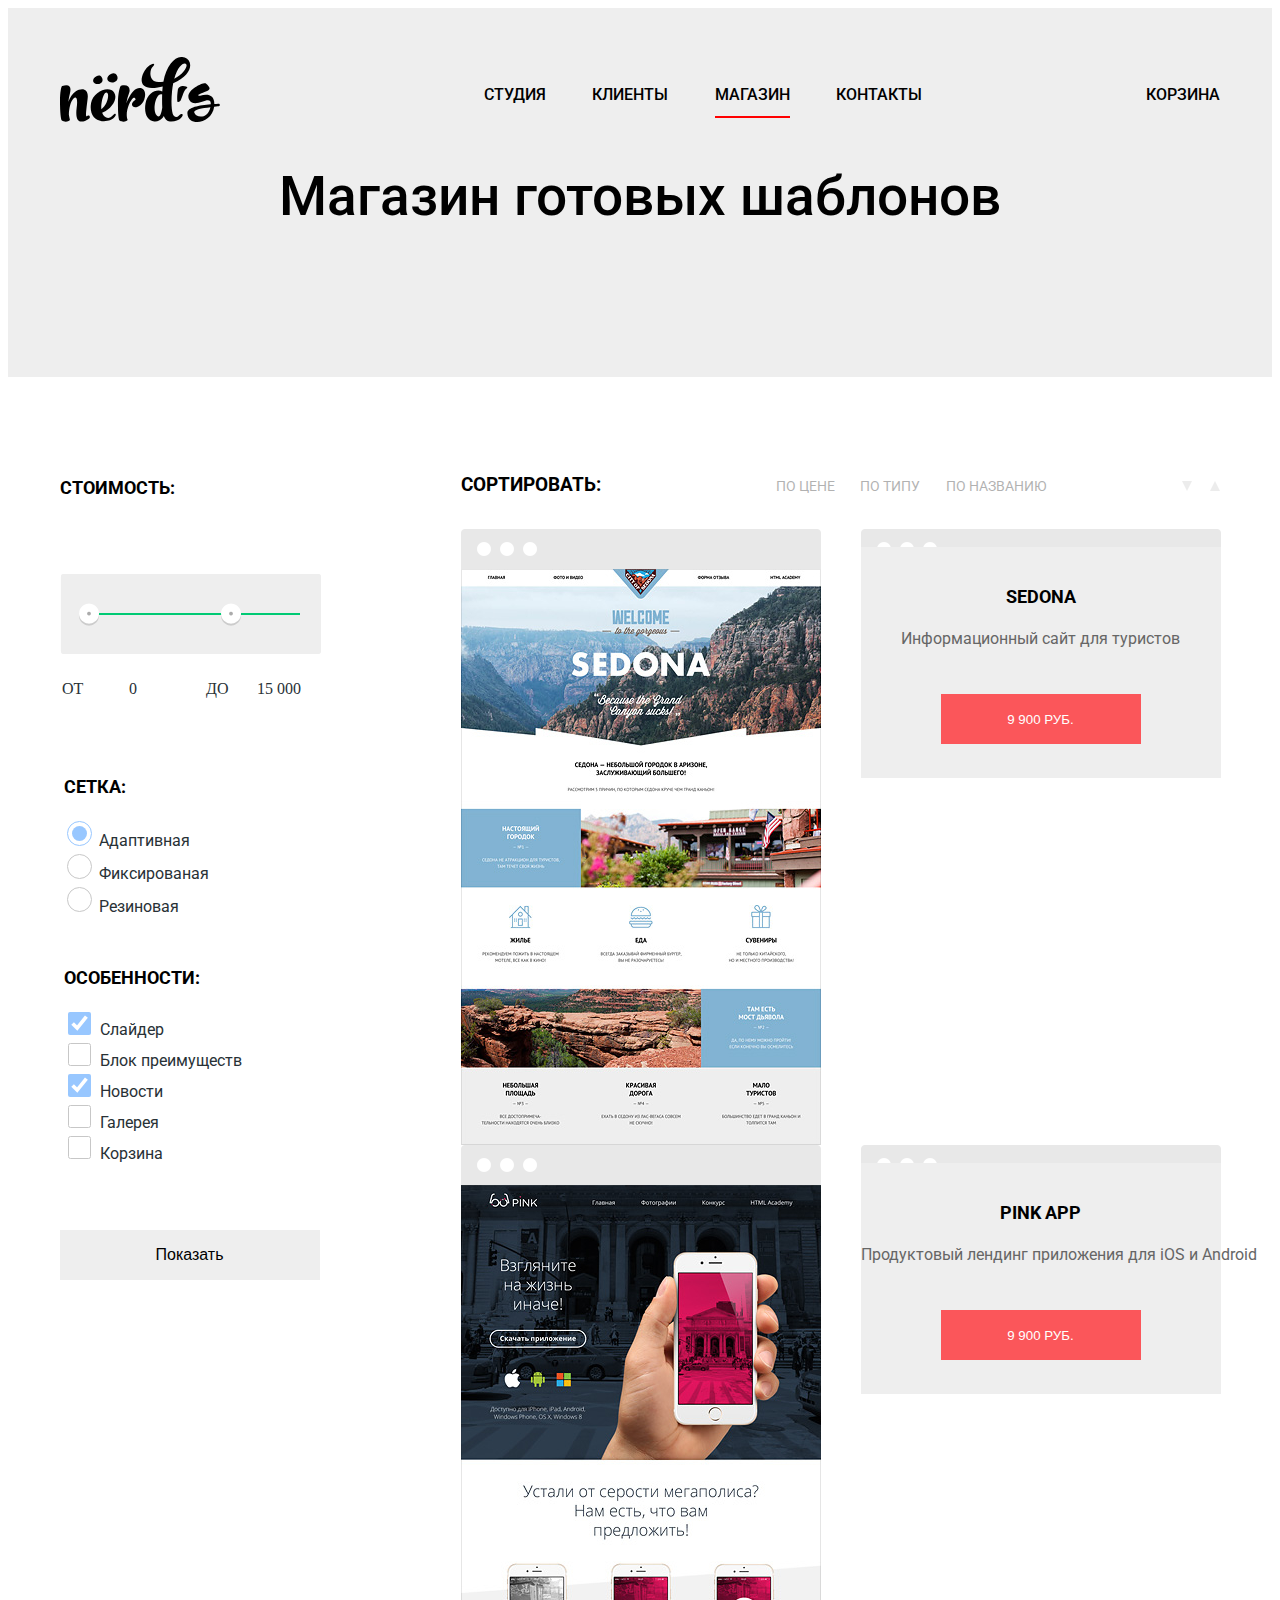
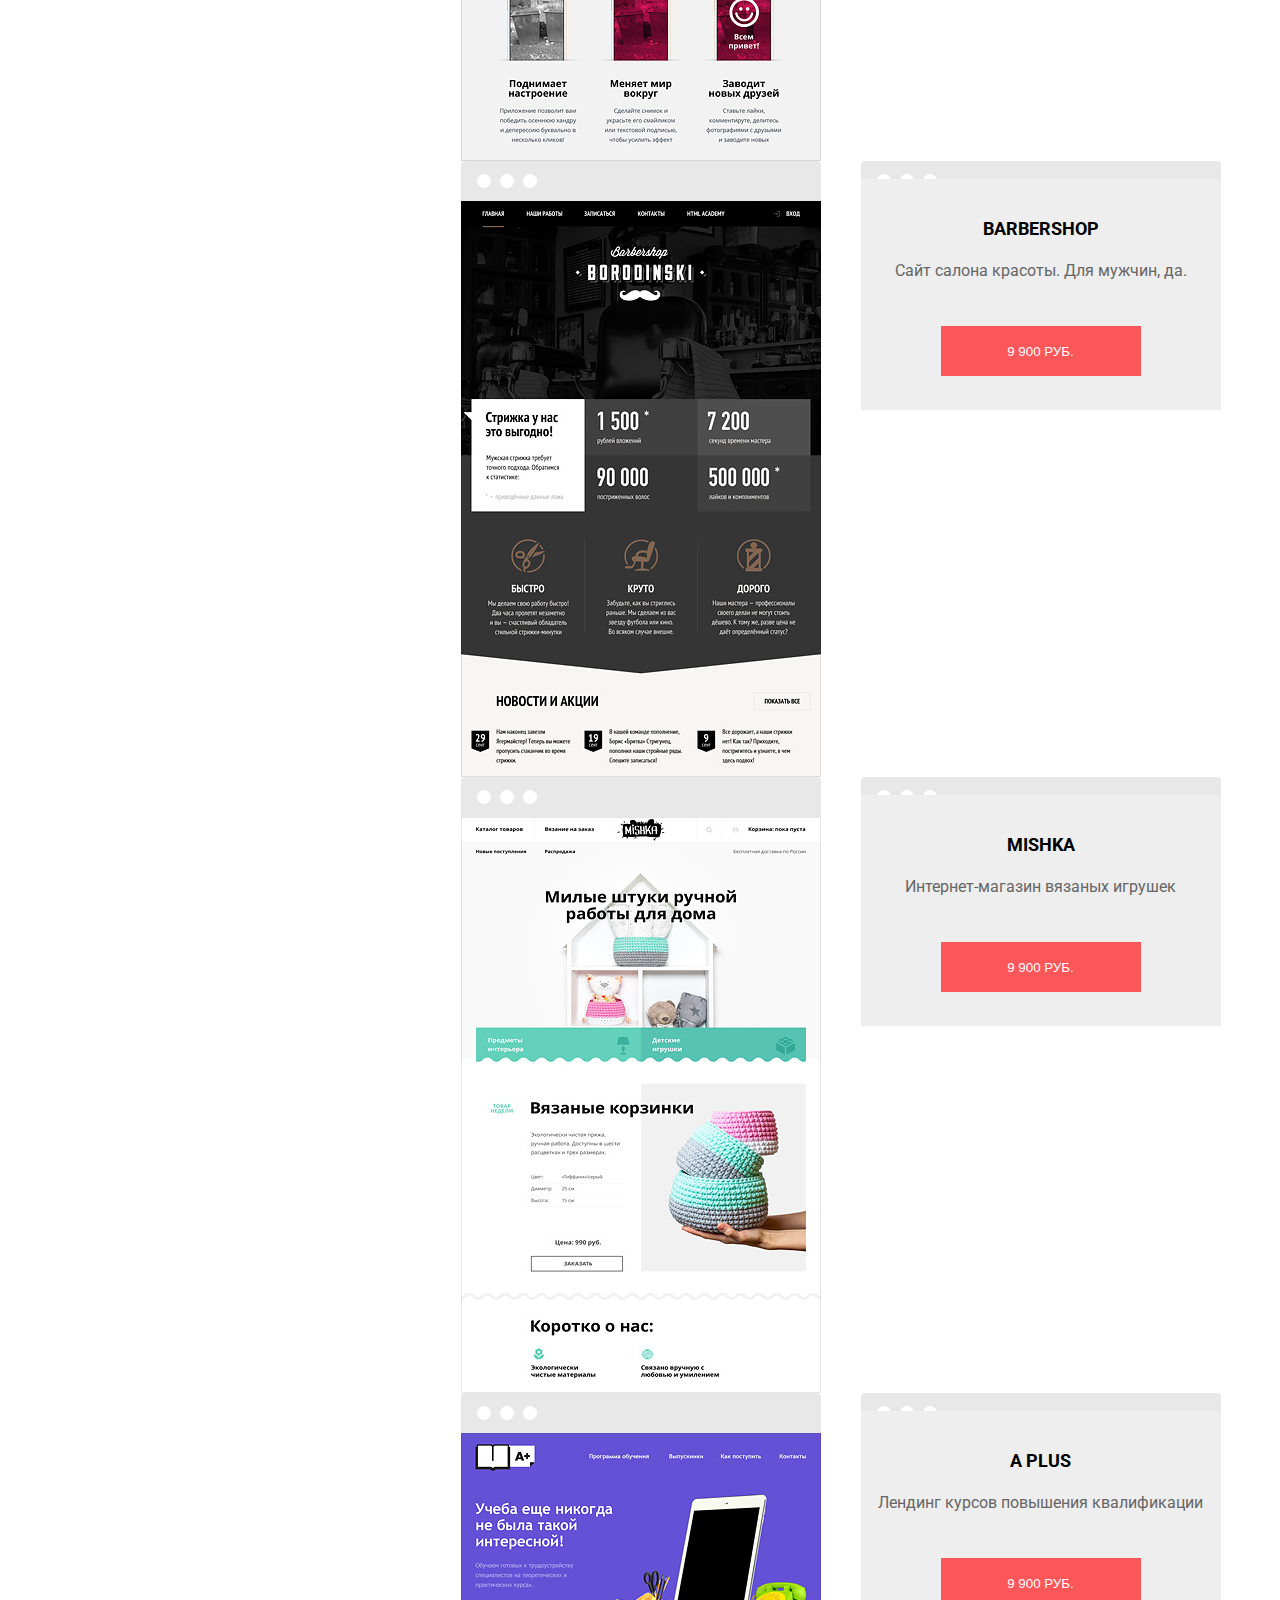
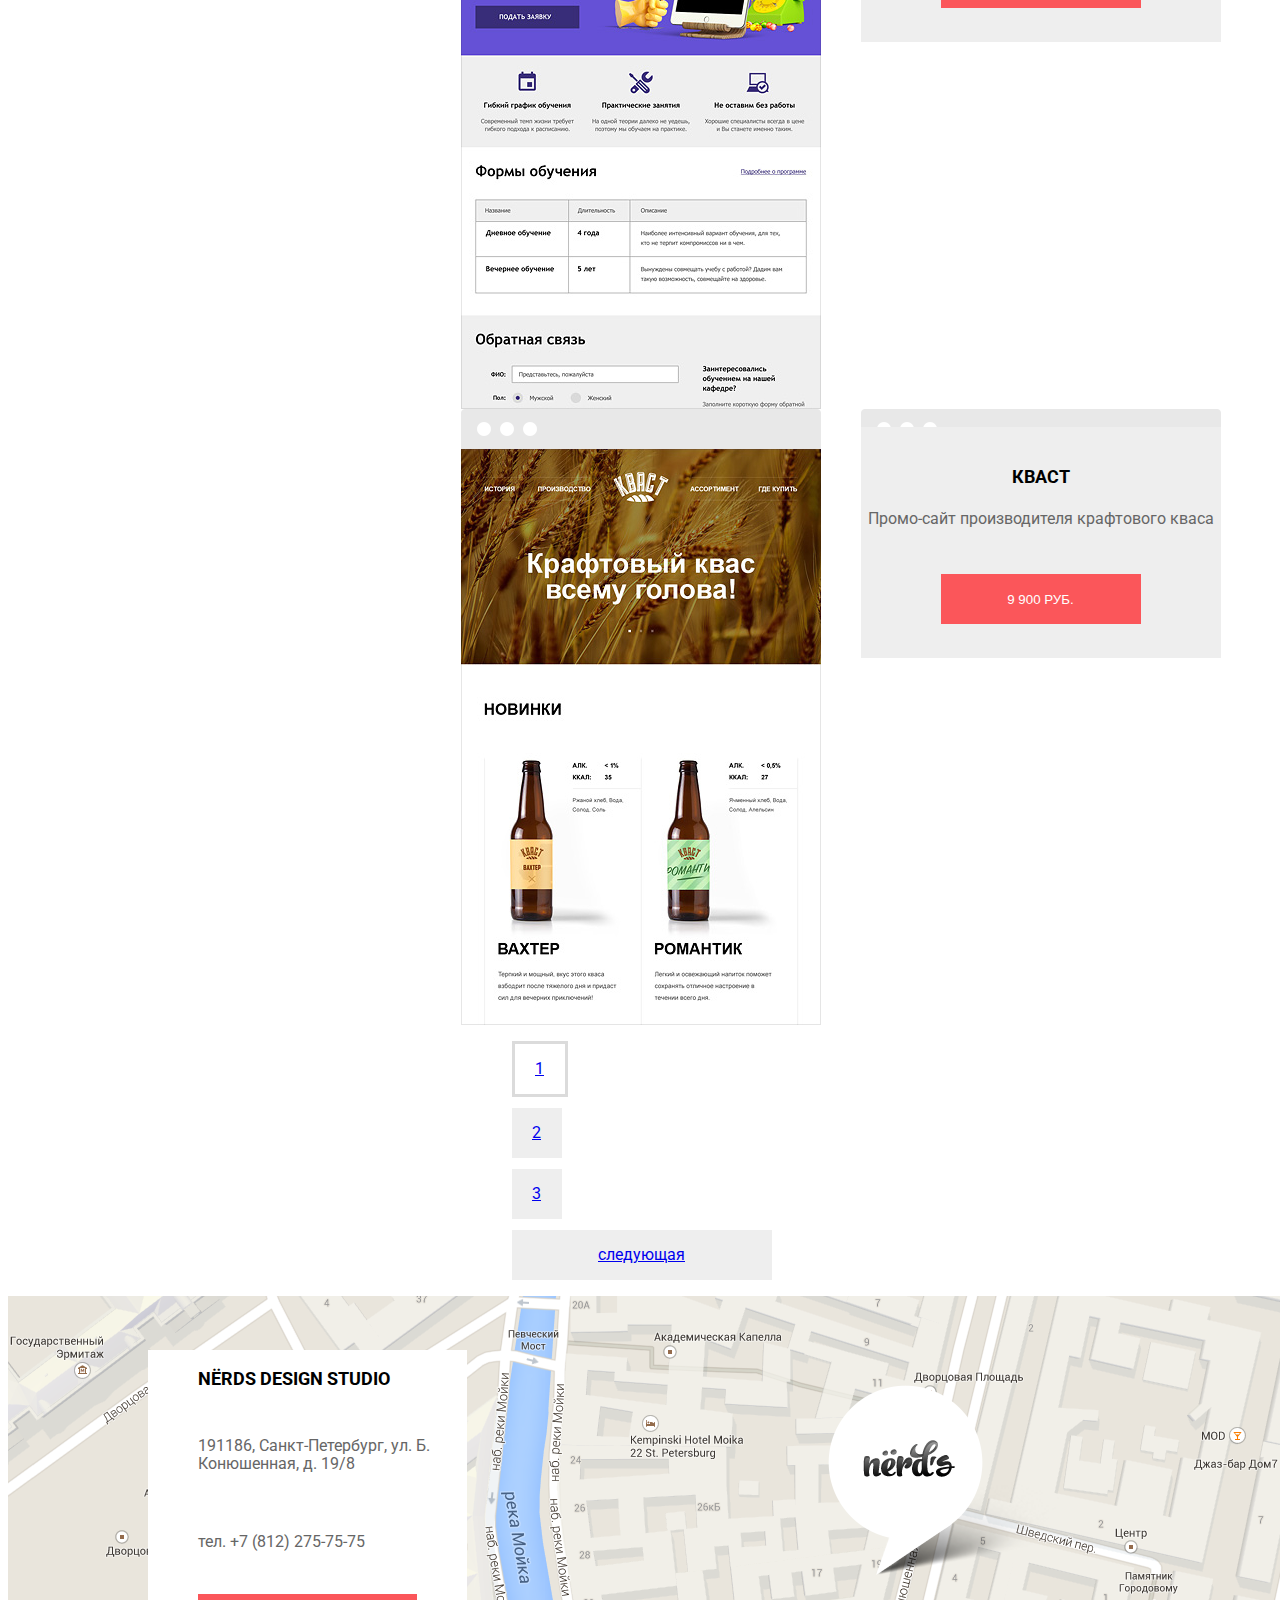
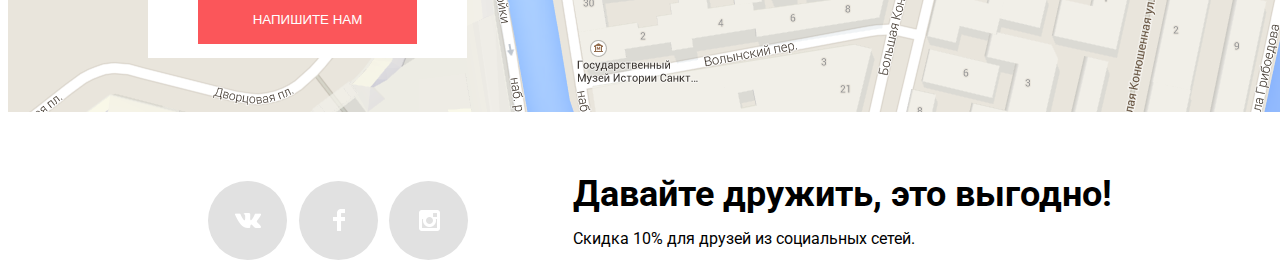
==== commit 256e5fad: "новые изменения" ====
--- a/catalog.html
+++ b/catalog.html
@@ -1,143 +1,183 @@
 <!DOCTYPE html>
 <html lang="ru">
-  <head>
-    <meta charset="utf-8">
-    <title>Дизайн-студия Нёрдс</title>
-    <link href="https://fonts.googleapis.com/css?family=Roboto&display=swap" rel="stylesheet">
-    <link rel="stylesheet" type="text/css" href="css/style.css">
-  </head>
-  <body>
-<header class="header">
-  <nav class="main-navigation">
-    <a href="index.html" class="navigation-logo"  tabindex="0">
-      <img src="img/nerds-logo.svg" width="160" height="65"  alt="Логотип Nerds">
-    </a> 
-    <ul class="navigation-site">  
-      <li><a href="#" tabindex="0">Студия</a></li>
-      <li><a href="#" tabindex="0">Клиенты</a></li>
-      <li class="involved"><a href="#" tabindex="-1">Магазин</a></li>
-      <li><a href="#" tabindex="0">Контакты</a></li>
-      <li><img src="img/cart-icon.svg" alt="корзина"><a href="#" tabindex="0">Корзина</a></li>
-    </ul>
-    <h1 class="navigation-list">Магазин готовых шаблонов</h1>
-  </nav>
-</header>
-<main class="catalog">
-    <div class="filter-catalog">
-        <h2 class="visually-hidden">Фильтр товаров</h2> 
-        <!--Скрытый заголовок для читалки-->
-         <form  action="#" method="GET">  
-        <fieldset>
-          <legend>Сетка:</legend>
-          <ul class="filter"> 
-          <li><input type="radio" name="grid" id="Adaptive" checked  tabindex="0">
-          <label for="Adaptive">Адаптивная</label></li>
-        <li><input type="radio" name="grid" id="Fixed" tabindex="0">
-          <label for="Fixed">Фиксированая</label></li>
-        <li><input type="radio" name="grid" id="Rubber" tabindex="0">
-          <label for="Rubber">Резиновая</label></li>
+
+<head>
+  <meta charset="utf-8">
+  <title>Дизайн-студия Нёрдс</title>
+  <link href="https://fonts.googleapis.com/css?family=Roboto&display=swap" rel="stylesheet">
+  <link rel="stylesheet" type="text/css" href="css/style.css">
+</head>
+
+<body>
+  <header class="header">
+    <nav class="main-navigation">
+      <div><a class="navigation-logo" href="index.html">
+          <img src="img/nerds-logo.svg" width="160" height="65" alt="Логотип nerds">
+        </a></div>
+      <div>
+        <ul class="navigation-site">
+          <li><a href="#">Студия</a></li>
+          <li><a href="#">Клиенты</a></li>
+          <li><a class="active" href="#">Магазин</a></li>
+          <li><a href="#">Контакты</a></li>
         </ul>
-        </fieldset>
-          <fieldset>
-          <legend>ОСОБЕННОСТИ:</legend>
+      </div>
+      <div><a href="#">Корзина</a></div>
+      <h1 class="navigation-list">Магазин готовых шаблонов</h1>
+    </nav>
+   
+  </header>
+  <main class="catalog">
+    <div class="score">
+      <div class="filter-catalog">
+        <div>
+          <h2>СТОИМОСТЬ:</h2>
+          <img src="img/v1r1e1m1e1n1o.svg" width="261" height="132" alt="vremeno">
+        </div>
+        <form action="#" method="get">
+          <fieldset class="radio">
+            <legend>Сетка:</legend>
+            <ul class="filter">
+              <li><input type="radio" name="grid" id="adaptive" checked tabindex="0">
+                <label for="adaptive">Адаптивная</label></li>
+              <li><input type="radio" name="grid" id="fixed" tabindex="0">
+                <label for="fixed">Фиксированая</label></li>
+              <li><input type="radio" name="grid" id="rubber" tabindex="0">
+                <label for="rubber">Резиновая</label></li>
+            </ul>
+          </fieldset>
+          <fieldset class="checkbox">
+            <legend>ОСОБЕННОСТИ:</legend>
+            <ul>
+              <li><input type="checkbox" name="slider" id="slider" checked tabindex="0">
+                <label for="slider">Слайдер</label></li>
+              <li><input type="checkbox" name="advantages" id="advantages" tabindex="0">
+                <label for="advantages">Блок преимуществ</label></li>
+              <li><input type="checkbox" name="news" id="news" checked tabindex="0">
+                <label for="news">Новости</label></li>
+              <li><input type="checkbox" name="Gallery" id="gallery" tabindex="0">
+                <label for="gallery">Галерея</label></li>
+              <li><input type="checkbox" name="Basket" id="basket" tabindex="0">
+                <label for="basket">Корзина</label></li>
+            </ul>
+          </fieldset>
+          <button>Показать</button>
+        </form>
+      </div>
+      <section class="catalog-product">
+        <section class="sorting">
+          <h3>СОРТИРОВАТЬ:</h3>
           <ul>
-          <li><input type="checkbox" name="Slider" id="Slider" checked tabindex="0">
-          <label for="Slider">Слайдер</label></li>
-        <li><input type="checkbox" name="advantages" id="advantages" tabindex="0">
-          <label for="advantages">Блок преимуществ</label></li>
-        <li><input type="checkbox" name="news" id="news" checked tabindex="0">
-          <label for="news">Новости</label></li>
-        <li><input type="checkbox" name="Gallery" id="Gallery" tabindex="0">
-          <label for="Gallery">Галерея</label></li>
-        <li><input type="checkbox" name="Basket" id="Basket" tabindex="0">
-          <label for="Basket">Корзина</label></li>
-        <li><input type="submit" value="Показать" tabindex="0"></li>
-        </ul>
-        </fieldset>
-         </form>
-          </div>
-        <section class="catalog-product">
-            <h2  class="visually-hidden">Асортимент товаров</h2>
-           <div class="catalog">
-               <ul class="catalog-list">
-                <li><img src="img/img-sedona.jpg.jpg"  width="360" height="576" alt="Сайт Sedona для туристов" tabindex="0"></li>  
-                <div class="sedona">
-                  <h3>Sedona</h3>
-                  <p>Информационный сайт
-для туристов</p>
-                  <button type="button" tabindex="0">9 900 руб.</button>
-                  </div> 
-                <li><img src="img/img-pink.jpg.jpg"  width="360" height="576" alt="Приложение Pinc для iOS и Android" tabindex="0"></li>  
-                <div class="pink">
-                   <h3>Pink App</h3>
-                   <p>Продуктовый лендинг
-приложения для iOS и Android</p>
-                   <button type="button" tabindex="0">9 900 руб.</button>
-                </div> 
-                <li><img src="img/img-barbershop.jpg.jpg"  width="360" height="576" alt="Барбершоп Borodinski" tabindex="0"> </li>  
-                <div class="Borodinski">
-                    <h3>Barbershop</h3>
-                    <p>Сайт салона красоты.
-Для мужчин, да.</p>
-                    <button type="button" tabindex="0">9 900 руб.</button>
-                 </div>  
-                <li><img src="img/img-mishka.jpg.jpg"  width="360" height="576" alt="Магазин вязаных игрушек Mishka" tabindex="0"></li> 
-                <div class="MISHKA">
-                    <h3>MISHKA</h3>
-                    <p>Интернет-магазин
-вязаных игрушек</p>
-                    <button type="button" tabindex="0">9 900 руб.</button>
-                 </div>  
-                <li><img src="img/img-aplus.jpg.jpg"  width="360" height="576" alt="Сайт для лендинг курсов повышения квалификации" tabindex="0"></li>
-                <div class="aplus">
-                    <h3>A Plus</h3>
-                    <p>Лендинг курсов повышения 
-квалификации</p>
-                    <button type="button" tabindex="0">9 900 руб.</button>
-                 </div>    
-                <li><img src="img/img-kvast.jpg.jpg"  width="360" height="576" alt="Сайт крафтового кваса" tabindex="0"></li>  
-                <div class="kvas">
-                    <h3>КВАСТ</h3>
-                    <p>Промо-сайт производителя
-крафтового кваса</p>
-                    <button type="button" tabindex="0">9 900 руб.</button>
-                 </div> 
-                </ul>
-           </div> 
-           <nav class="pagination">
-            <ul class="pagination-list">
-                <li><a href="#" tabindex="0"><span>1</span></a></li>
-                <li><a href="#" tabindex="0"><span>2</span></a></li>
-                <li><a href="#" tabindex="0"><span>3</span></a></li>
-                <li><a href="#" tabindex="0"><span>следующая</span></a></li>
-            </ul>
-           </nav>
+            <li>По цене</li>
+            <li>По типу</li>
+            <li>По названию</li>
+          </ul>
+          <p>
+            <button class="up"></button>
+            <button class="down"></button>
+          </p>
         </section>
-    </main>  
-    <footer class="footer">
-        <div class="adres">
-          <h2 class="visually-hidden">Как до нас добраться.</h2>
-          <!--Скрытый заголовок для читалки-->
-          <img src="img/map.png" alt="карта" width: 1440px; height: 416px;>
-        </div>
-          <address class="addressnerds">
-            <p class="headline">NЁRDS DESIGN STUDIO</p>
-            <p>191186, Санкт-Петербург,</p>
-            <p>ул. Б. Конюшенная, д. 19/8</p>
-            <p>тел. +7 (812) 275-75-75</p>
-            <button tabindex="0">Напишите нам</button>
-          </address>
-        <div class="footer-container">
-          <ul class="footer-list">
-            <li><a class="footer-social-vk" href="https://vk.com" tabindex="0"><span><img src="img/vk-icon.svg" alt="вконтакте" width: 26px; height: 15px;></span></a> </li>
-            <li><a class="footer-social-fb" href="https://www.facebook.com" tabindex="0"><span><img src="img/fb-icon.svg" alt="фейсбук"></span></a></li>
-            <li><a class="footer-social-insta" href="https://www.instagram.com/" tabindex="0"><span><img src="img/insta-icon.svg"  alt="инстаграм" width: 21px;  height: 21px;></span></a></li>
+        <div class="catalog">
+          <h2 class="visually-hidden">Асортимент товаров</h2>
+          <ul class="catalog-list">
+            <li><img src="img/img-sedona.jpg.jpg" width="360" height="576" alt="Сайт Sedona для туристов" tabindex="0">
+            </li>
+            <li>
+              <div class="popab">
+                <h3>Sedona</h3>
+                <p>Информационный сайт для туристов</p>
+                <button type="button">9 900 руб.</button>
+              </div>
+            </li>
+            <li><img src="img/img-pink.jpg.jpg" width="360" height="576" alt="Приложение Pinc для iOS и Android"
+                tabindex="0"></li>
+            <li>
+              <div class="popab">
+                <h3>Pink App</h3>
+                <p>Продуктовый лендинг приложения для iOS и Android</p>
+                <button type="button">9 900 руб.</button>
+              </div>
+            </li>
+            <li><img src="img/img-barbershop.jpg.jpg" width="360" height="576" alt="Барбершоп Borodinski" tabindex="0">
+            </li>
+            <li>
+              <div class="popab">
+                <h3>Barbershop</h3>
+                <p>Сайт салона красоты. Для мужчин, да.</p>
+                <button type="button">9 900 руб.</button>
+              </div>
+            </li>
+            <li><img src="img/img-mishka.jpg.jpg" width="360" height="576" alt="Магазин вязаных игрушек Mishka"
+                tabindex="0"></li>
+            <li>
+              <div class="popab">
+                <h3>MISHKA</h3>
+                <p>Интернет-магазин вязаных игрушек</p>
+                <button type="button">9 900 руб.</button>
+              </div>
+            </li>
+            <li><img src="img/img-aplus.jpg.jpg" width="360" height="576"
+                alt="Сайт для лендинг курсов повышения квалификации" tabindex="0"></li>
+            <li>
+              <div class="popab">
+                <h3>A Plus</h3>
+                <p>Лендинг курсов повышения квалификации</p>
+                <button type="button">9 900 руб.</button>
+              </div>
+            </li>
+            <li><img src="img/img-kvast.jpg.jpg" width="360" height="576" alt="Сайт крафтового кваса" tabindex="0"></li>
+            <li>
+              <div class="popab">
+                <h3>КВАСТ</h3>
+                <p>Промо-сайт производителя крафтового кваса</p>
+                <button type="button">9 900 руб.</button>
+              </div>
+            </li>
           </ul>
         </div>
-      <div class="good">
-          <b>Давайте дружить, это выгодно!</b>
-          <p>Скидка 10% для друзей из социальных сетей.</p>
-        </div>
-      </footer>
-    </body>    
-</html>                                     +        <nav class="pagination">
+          <ul class="pagination-list">
+            <li><a href="#"><span>1</span></a></li>
+            <li><a href="#"><span>2</span></a></li>
+            <li><a href="#"><span>3</span></a></li>
+            <li><a href="#"><span>следующая</span></a></li>
+          </ul>
+        </nav>
+      </section>
+    </div>
+    <div class="maps">
+      <div class="adres">
+        <h2 class="visually-hidden">Как до нас добраться.</h2>
+        <b class="headline">NЁRDS DESIGN STUDIO</b>
+
+        <p>191186, Санкт-Петербург,
+          ул. Б. Конюшенная, д. 19/8</p>
+
+        <p>тел. +7 (812) 275-75-75</p>
+        <button>Напишите нам</button>
+      </div>
+    </div>
+  </main>
+  <footer class="footer">
+    <div class="footer-container">
+      <!-- 111111111111111111ПЕРЕДЕЛАТЬ111111111111111111 -->
+      <ul class="footer-list">
+        <li>
+          <a class="footer-social-vk" href="https://vk.com"></a>
+        </li>
+        <li>
+          <a class="footer-social-fb" href="https://www.facebook.com"></a>
+        </li>
+        <li>
+          <a class="footer-social-insta" href="https://www.instagram.com/"></a>
+        </li>
+      </ul>
+    </div>
+    <div class="good">
+      <b>Давайте дружить, это выгодно!</b>
+      <p>Скидка 10% для друзей из социальных сетей.</p>
+    </div>
+  </footer>
+</body>
+
+</html>--- a/css/style.css
+++ b/css/style.css
@@ -1,536 +1,937 @@
     body {
-margin: 0;
-padding: 0;
-   
-font-family: 'Roboto', sans-serif;
-font-size: 16px;
-line-height: 18px;
-font-weight: 400;
-color: #000000;
-text-transform: uppercase;
-}
-     /* цвет фона */
-    .backgroundpicture {
-background-color: #eeeeee;
-  }
-a {
-text-decoration: none;
-color: #000000;
-}
-.header {
-font-weight: 500;
-line-height: 30px;
-   
-}
-     /* стили для ссылок */
-ul {
-list-style-type: none;   
-}
-.navigation-site a:hover,
-.navigation-site a:focus {
-outline: none !important;
-color: #fb565a;
-text-decoration: none; 
-}
-.navigation-site a:active {
-opacity: 0.3;
-color: #000000;
-text-transform: uppercase;
-text-decoration: none;
-}
-.navigation-logo:hover {
-opacity: 0.8;
-}
-.navigation-logo:active {
- opacity: 0.3;
-}
-/* Слайдер */
-.slider h3 {
-color: #000000;
-font-size: 55px;
-font-weight: 500;
-line-height: 55px;
-}
-.slider p {
-font-size: 16px;
-font-weight: 400;
-line-height: 24px;
-color: #283136;
-}             
-.slider button {
-color: #ffffff;
-font-family: Roboto;
-font-size: 16px;
-font-weight: 500;
-line-height: 18px;
-  
-width: 240px;
-height: 50px;
-background-color: #fb565a;
-}
-.slider button:hover {
-    background-color: #e74246;
-}
-.slider button:active {
-    box-shadow: inset 0 3px 0 rgba(0, 1, 1, 0.1);
-    background-color: #d7373b;
-}
-.slider button:active:not(:empty) span {
-    opacity: 0.3;
-}
-
-
-/* Сервисы */
-.services h3 {
-font-size: 24px;
-font-weight: 700;
-line-height: 30px;
-text-transform: uppercase;
-color: #000000;
-}
-.services p {
-font-size: 16px;
-font-weight: 400;
-line-height: 24px;
-padding-left: 1px;
-white-space: pre;
-}
-.services-list button {
-width: 160px;
-height: 50px;
-color: #ffffff;
-font-family: Roboto;
-font-size: 16px;
-font-weight: 500;
-line-height: 18px;
-}
-.services-site button {
-    background-color: #fb565a;
-}
-.services-site button:hover {
-    background-color: #e74246;
-}
-.services-site button:active{
-    box-shadow: inset 0 3px 0 rgba(1, 0, 0, 0.651);
-    background-color: #d7373b;
-}
-.services-site button:active:not(:empty) span {
-    opacity: 0.3;
-}
-button {
-    border: none;
-}
-.services-applications button {
-    background-color: #00ca74;
-}
-.services-applications button:hover {
-    background-color: #00bc6c;
-}
-.services-applications button:active {
-    box-shadow: inset 0 3px 0 rgba(0, 1, 1, 0.1);
-    background-color: #00aa62;    
-}
-.services-applications button:active:not(:empty) span {
-    opacity: 0.3;
-}
-.services-presentations button {
-    background-color: #efc84a;
-}
-.services-presentations button:hover {
-    background-color: #eab534;
-}
-.services-presentations button:active {
-    box-shadow: inset 0 3px 0 rgba(0, 1, 1, 0.1);
-background-color: #e5a722;
-}
-.services-presentations button:active:not(:empty) span {
-    opacity: 0.3;
-}
-.involved {
-    border-bottom: 2px solid red;
-     width: 83px;
-    }
-.advertisang-headline {
-font-size: 45px;
-font-weight: 500;
-line-height: 45px;
-color: #000000;
-white-space: pre;
-}
-.advertising-text {
-    margin: 35PX;
-color: #283136;
-font-size: 16px;
-font-weight: 400;
-line-height: 24px;
-white-space: pre;
-}
-.opportunities ul li:before {
-    width: 200px;;
-    content:  "___";
-    position: relative;
-    left:     -5px;
-    top: -8px;
-    color: red;
-}
-.opportunities li {
-    color: #283136;
-font-size: 16px;
-font-weight: 400;
-line-height: 38px;
-}
-.opportunities h3 {
-    color: #000000;
-font-family: "Roboto - Bold";
-font-weight: 700;
-text-transform: uppercase;
-white-space: pre;
-position: relative;
-left: 35px;
-}
-/* Табличка */
-table {
-    width: 344px;
-    height: 160px;
-    font-family: Roboto;
-    padding-bottom: 26px;
-    caption-side: top;
-    text-align: left;
-}
-.statistics caption {
-color: #000000;
-font-size: 16px;
-font-weight: 700;
-line-height: 24px;
-text-transform: uppercase;
-}
-.interest td {
-color: #000000;
-font-size: 45px;
-font-weight: 700;
-line-height: 10.06px;
-padding-bottom: 27px;
-padding-top: 49px;
-}
-.indicators td {
-    color: #283136;
-    font-size: 16px;
-    font-weight: 400;
-    line-height: 18px;
-    padding-bottom: 76px;
-    padding-top: 27px;
-}
-
-/* Партнеры */
-.partners {
-    text-align: center;
-    border-top:  2px solid #eeeeee;
-    border-bottom:  2px solid #eeeeee;
-     width: 1160px;
-     padding-top: 46px;
-     padding-bottom: 44px;
-     margin-bottom: 80px;    
-}
- .partners a:first-child:link {
-    opacity: 0.2;
- }
- .partners a:first-child:hover {
-     opacity: 1;
- }
- .partners a:first-child:active {
-    opacity: 0.1;
- }
- .partners a:first-child+a:link{
-    opacity: 0.2;
-    
- }
- .partners a:first-child+a:hover {
-    opacity: 1;
-    
- }
- .partners a:first-child+a:active {
-    opacity: 0.1;
-    
- }
- .partners a:first-child+a+a:link {
-    opacity: 0.2;
- }
- .partners a:first-child+a+a:hover {
-    opacity: 1;
- }
- .partners a:first-child+a+a:active {
-    opacity: 0.1;
- }
- .partners a:first-child+a+a+a:link {
-    opacity: 0.2;
- }
- .partners a:first-child+a+a+a:hover {
-    opacity: 1;
- }
- .partners a:first-child+a+a+a:active {
-    opacity: 0.1;
- }   
-
-
-.headline {
-    color: #000000;
-font-family: Roboto;
-font-size: 18px;
-font-weight: 700;
-line-height: 30px;
-text-transform: uppercase;
-}
-.addressnerds button {
-    width: 219px;
-height: 50px;
-    color: #ffffff;
-font-size: 16px;
-font-weight: 500;
-line-height: 18px;
-text-transform: uppercase;
-background-color: #fb565a;
-}
-.visually-hidden {
-	position: absolute !important;
-	clip: rect(1px 1px 1px 1px); 
-	clip: rect(1px, 1px, 1px, 1px);
-	padding:0 !important;
-	border:0 !important;
-	height: 1px !important; 
-	width: 1px !important; 
-	overflow: hidden;
-}
-/* Всплывает попаб адрес */
-.adres:hover ~ address{
-    display: block;
-}
-address {
-    width: 319px;
-    height: 308px;
-    display: none;
-    background-color:#ffffff;
-}
-/* cocial   ДОРАБОТАТЬ!!!!!!!!!!!!!!!!!!!!!!!!!!!!!!!1*/
-.footer-list li a img{ 
-   background-color: #e1e1e1;
-  outline: 0;
-}
-
-
-.footer-social-vk img {
-    padding-top: 32px;
-    padding-right: 26px;
-    padding-bottom: 32px;
-    padding-left: 27px;
-}
-.footer-social-fb img {
-    padding-top: 28px;
-    padding-right: 33px;
-     padding-bottom: 29px;               
-    padding-left: 34px;
-}
-.footer-social-insta img {
-    padding-top: 29px;
-    padding-right: 29px;
-    padding-bottom: 29px;
-    padding-left: 29px;
-}
-.footer-list li a img:hover {
-    background-color: #e74246;
-}
-.footer-list li a img:active {
-    box-shadow: inset 0 3px 0 rgba(0, 1, 1, 0.1);
-background-color: #d7373b;
-}
-.good b {
-font-size: 36px;
-font-weight: 700;
-line-height: 36px;
-}
-.good p {
-font-size: 16px;
-font-weight: 400;
-line-height: 22px;
-}
-.about-us {
-    border-top:  2px solid #eeeeee;
-    width: 1160px;
-}
-.navigation-list {
-    font-size: 55px;
-font-weight: 500;
-line-height: 55px;
-text-align: center;
-}
-.main-navigation {
-    background-color: #eeeeee;
-}
-fieldset {
-    border: none;
-}
-legend {
-    font-size: 18px;
-font-weight: 700;
-line-height: 30px;
-text-transform: uppercase;
-}
- form label {
-color: #283136;
-font-size: 16px;
-font-weight: 400;
-line-height: 20px;
-} 
- input[type="submit"] {
-font-size: 16px;
-font-weight: 500;
-line-height: 18px;
-background-color: #eeeeee;
-border: none;
-width: 260px;
-height: 50px;
-} 
-/* радиокнопка и чекбокс*/
-input[type="radio"] {
-    width: 25px;
-    height: 25px;
-    background-color: #4d4d4d;
-    opacity: 0.4;
-}
-input[type="checkbox"] {
-    width: 27px;
-    height: 23px;
-    background-color: #4d4d4d;
-    opacity: 0.4;
-}
-label {
-    color: #283136;
-font-size: 16px;
-font-weight: 400;
-line-height: 20px;
-}
-input[type="radio"]:hover {
-    background-color: #d4d;
-}
-
-
-.sedona,
-.pink,
-.Borodinski,
-.MISHKA,
-.aplus,
-.kvas {
-background-color: #eeeeee;
-border: none;
-width: 360px;
-height: 231px;
-text-align: center;
-}
-.sedona h3,
-.pink h3,
-.Borodinski h3,
-.MISHKA h3,
-.aplus h3,
-.kvas h3{
-    font-size: 18px;
-    font-weight: 700;
-    line-height: 30px;
-    text-transform: uppercase;
-    padding-top: 35px;
-}
-.sedona p,
-.pink p,
-.Borodinski p,
-.MISHKA p,
-.aplus p,
-.kvas p{
-color: #666666;
-font-size: 16px;
-font-weight: 400;
-line-height: 18px;
-white-space: pre;
-padding-bottom: 30px;
-}
-
-      /* кнопки папабав */
-button[type="button"] {
-    color: #ffffff;
-font-size: 16px;
-font-weight: 500;
-line-height: 18px;
-text-transform: uppercase;
-background-color: #fb565a;
-width: 200px;
-height: 50px;
-margin-bottom: 30px;
-}
-button[type="button"]:hover {
-    background-color: #e74246;
-}
-button[type="button"]:active {
-    box-shadow: inset 0 3px 0 rgba(0, 1, 1, 0.1);
-background-color: #d7373b;
-}
- .sedona:hover h3,
-.pink:hover h3,
-.Borodinski:hover h3,
-.MISHKA:hover h3,
-.aplus:hover h3, 
-.kvas:hover h3{
-    color: #fb565a;
-}
-.sedona:active h3,
-.pink:active h3,
-.Borodinski:active h3,
-.MISHKA:active h3,
-.aplus:active h3, 
-.kvas:active h3{
-    opacity: 0.3;
-color: #000000;
-}
-
-/* кнопки страниц */
-.pagination li:first-child {
-    width: 50px;
-height: 50px;
-border: 3px solid #dbdbdb;
-text-align: center;
-    line-height: 50px;
-    margin: 11px;
-}
-
-.pagination li:first-child +li,
-.pagination li:first-child +li +li {
-    width: 50px;
-    height: 50px;
-    background-color: #eeeeee;
-    text-align: center;
-    line-height: 50px;
-    margin: 11px;
-}
-.pagination li:first-child+li+li+li {
-width: 260px;
-height: 50px;
-background-color: #eeeeee;
-text-align: center;
-line-height: 50px;
-margin: 11px;
-}
-.pagination li:first-child +li:hover,
-.pagination li:first-child +li +li:hover,
-.pagination li:first-child+li+li+li:hover  {
-    background-color: #dfdfdf;
-}
-.pagination li:first-child +li:active,
-.pagination li:first-child +li +li:active,
-.pagination li:first-child+li+li+li:active {
-    box-shadow: inset 0 3px 0 rgba(0, 1, 1, 0.1);
-background-color: #d5d5d5;
-color: #000000;
-} 
-.pagination li:first-child +li:active:not(:empty) span,
-.pagination li:first-child +li +li:active:not(:empty) span,
-.pagination li:first-child+li+li+li:active:not(:empty) span {
-    opacity: 0.3;
-}
-   
-
+        font-family: "Roboto", Arial, sans-serif;
+        font-size: 16px;
+        line-height: 18px;
+        font-weight: 400;
+        color: #000000;
+    }
+
+    header {
+        /* цвет фона*/
+        background-color: #eeeeee;
+        margin-bottom: 81px;
+    }
+
+    ul {
+        /*для всех списков*/
+        list-style-type: none;
+        color: #000000;
+    }
+
+    .main-navigation a {
+        /*хлебные крошки*/
+        color: #000000;
+        text-decoration: none;
+        font-weight: 500;
+        line-height: 30px;
+        text-transform: uppercase;
+    }
+
+    .main-navigation a:hover, .main-navigation a:focus {
+        outline: none;
+        color: #fb565a;
+        text-decoration: none;
+    }
+
+    .main-navigation a:active {
+        opacity: 0.3;
+        color: #000000;
+        text-transform: uppercase;
+        text-decoration: none;
+    }
+
+    .navigation-logo:hover {
+        opacity: 0.8;
+    }
+
+    .navigation-logo:active {
+        opacity: 0.3;
+    }
+
+    /* Слайдер */
+
+    .slider {
+        width: 1129px;
+        margin-left: auto;
+        margin-right: auto;
+    }
+
+    .slide-one {
+        background-image: url(../img/slide1.png);
+        background-position: center right;
+        background-repeat: no-repeat;
+        height: 413px;
+        display: flex;
+        flex-direction: column;
+        justify-content: center;
+    }
+
+    .slide-two {
+        /*картинка2*/
+        background-image: url(../img/slide2.png);
+        background-position: center right;
+        background-repeat: no-repeat;
+        height: 430px;
+        display: flex;
+        flex-direction: column;
+        justify-content: center;
+    }
+
+    .slide-three {
+        /*картинка3*/
+        background-image: url(../img/slide3.png);
+        background-position: center right;
+        background-repeat: no-repeat;
+        height: 411px;
+        display: flex;
+        flex-direction: column;
+        justify-content: center;
+    }
+
+    .slider h3 {
+        /*заголовок*/
+        font-size: 55px;
+        font-weight: 500;
+        line-height: 55px;
+    }
+
+    .slider p {
+        /*текс*/
+        line-height: 24px;
+        color: #283136;
+        padding: 28px 0 42px 0;
+    }
+
+    .slider button {
+        /*кнопка и режимы*/
+        color: #ffffff;
+        font-weight: 500;
+        width: 240px;
+        height: 50px;
+        background-color: #fb565a;
+    }
+
+    .slider button:hover {
+        background-color: #e74246;
+    }
+
+    .slider button:active {
+        box-shadow: inset 0 3px 0 rgba(0, 1, 1, 0.1);
+        background-color: #d7373b;
+    }
+
+    .slider button:active:not(:empty) span {
+        opacity: 0.3;
+    }
+
+    /* Сервисы */
+
+    .services {
+        width: 1160px;
+        margin-left: auto;
+        margin-right: auto;
+        border-bottom: 2px solid #eeeeee;
+        padding-bottom: 80px;
+    }
+
+    .services h3 {
+        font-size: 24px;
+        font-weight: 700;
+        line-height: 30px;
+        text-transform: uppercase;
+        color: #000000;
+    }
+
+    .services p {
+        line-height: 24px;
+        color: #283136;
+    }
+
+    .services-list button {
+        width: 160px;
+        height: 50px;
+        color: #ffffff;
+        font-weight: 500;
+    }
+
+    .services-site button {
+        background-color: #fb565a;
+    }
+
+    .services-site button:hover {
+        background-color: #e74246;
+    }
+
+    .services-site button:active {
+        box-shadow: inset 0 3px 0 rgba(1, 0, 0, 0.651);
+        background-color: #d7373b;
+    }
+
+    .services-site button:active:not(:empty) span {
+        opacity: 0.3;
+    }
+
+    button {
+        border: none;
+    }
+
+    .services-applications button {
+        background-color: #00ca74;
+    }
+
+    .services-applications button:hover {
+        background-color: #00bc6c;
+    }
+
+    .services-applications button:active {
+        box-shadow: inset 0 3px 0 rgba(0, 1, 1, 0.1);
+        background-color: #00aa62;
+    }
+
+    .services-applications button:active:not(:empty) span {
+        opacity: 0.3;
+    }
+
+    .services-presentations button {
+        background-color: #efc84a;
+    }
+
+    .services-presentations button:hover {
+        background-color: #eab534;
+    }
+
+    .services-presentations button:active {
+        box-shadow: inset 0 3px 0 rgba(0, 1, 1, 0.1);
+        background-color: #e5a722;
+    }
+
+    .services-presentations button:active:not(:empty) span {
+        opacity: 0.3;
+    }
+
+    .conteiner {
+        /*разметка контейнера*/
+        width: 1160px;
+        margin-left: auto;
+        margin-right: auto;
+    }
+
+    .opportunities {
+        padding-top: 80px;
+    }
+
+    .opportunities b {
+        font-size: 45px;
+        font-weight: 500;
+        line-height: 45px;
+    }
+
+    .opportunities p {
+        color: #283136;
+        line-height: 24px;
+    }
+
+    .opportunities li:before {
+        content: "";
+        width: 25px;
+        height: 2px;
+        position: absolute;
+        left: 0px;
+        top: 18px;
+        background-color: red;
+        display: block;
+    }
+
+    .opportunities li {
+        color: #283136;
+        line-height: 38px;
+        position: relative;
+        padding-left: 41px;
+    }
+
+    .opportunities h3 {
+        font-family: "Roboto - Bold";
+        font-weight: 700;
+        text-transform: uppercase;
+        position: relative;
+    }
+
+    .statistics {
+        /*статистика*/
+        width: 360px;
+        padding-top: 40px;
+    }
+
+    .background {
+        /*фон-картинка*/
+        background-image: url(../img/nerds-illustration.png);
+        background-position: top center;
+        background-repeat: no-repeat;
+        height: 240px;
+    }
+
+    .statistics b {
+        /*заголовок*/
+        font-weight: 700;
+        line-height: 24px;
+        text-transform: uppercase;
+        padding-bottom: 49px;
+        text-align: right;
+        padding-top: 41px;
+    }
+
+    table {
+        /*таблица*/
+        border-collapse: separate;
+        border-spacing: 2px;
+    }
+
+    .interest td {
+        font-size: 45px;
+        font-weight: 700;
+        line-height: 10.06px;
+        padding: 0 25px 37px 0;
+    }
+
+    .indicators td {
+        font-weight: 400;
+        line-height: 18px;
+        color: #283136;
+    }
+
+    /* Партнеры */
+
+    .partners {
+        text-align: center;
+        border-top: 2px solid #eeeeee;
+        border-bottom: 2px solid #eeeeee;
+        width: 1160px;
+        height: 184px;
+        margin-left: auto;
+        margin-right: auto;
+        margin-top: 76px;
+        margin-bottom: 80px;
+    }
+
+    .partners a:first-child:link, .partners a:first-child+a:link, .partners a:first-child+a+a:link, .partners a:last-child:link {
+        opacity: 0.2;
+    }
+
+    .partners a:first-child:hover, .partners a:first-child+a:hover, .partners a:first-child+a+a:hover, .partners a:last-child:hover {
+        opacity: 1;
+    }
+
+    .partners a:first-child:active, .partners a:first-child+a:active, .partners a:first-child+a+a:active, .partners a:last-child:active {
+        opacity: 0.1;
+    }
+
+    .partners div:first-child, .partners div:first-child+div, .partners div:first-child+div+div {
+        width: 209px;
+        height: 90px;
+        border-right: 2px solid #eeeeee;
+        height: 52px;
+        padding-right: 45px;
+    }
+
+    .partners div:first-child, .partners div:first-child+div, .partners div:first-child+div+div, .partners div:last-child {
+        display: inline-block;
+    }
+
+    .adres {
+        /* адресс карта*/
+        width: 319px;
+        height: 308px;
+        background-color: #ffffff;
+    }
+
+    .adres p {
+        color: #666666;
+    }
+
+    .headline {
+        font-size: 18px;
+        font-weight: 700;
+        line-height: 30px;
+        text-transform: uppercase;
+    }
+
+    .adres button {
+        width: 219px;
+        height: 50px;
+        color: #ffffff;
+        font-weight: 500;
+        text-transform: uppercase;
+        background-color: #fb565a;
+    }
+
+    .visually-hidden {
+        position: absolute;
+        clip: rect(1px 1px 1px 1px);
+        clip: rect(1px, 1px, 1px, 1px);
+        padding: 0;
+        border: 0;
+        height: 1px;
+        width: 1px;
+        overflow: hidden;
+    }
+
+    .maps {
+        /*карта*/
+        margin-left: auto;
+        margin-right: auto;
+        width: 1440px;
+        height: 416px;
+        background-image: url(../img/map.png);
+    }
+
+    .footer {
+        /* размеры футер*/
+        width: 944px;
+        height: 79px;
+        margin-left: auto;
+        margin-right: auto;
+        margin-top: 69px;
+    }
+
+    .footer-list li {
+        /*соц сети*/
+        width: 79px;
+        height: 79px;
+        background-color: #e1e1e1;
+        border-radius: 50%;
+    }
+
+    .footer-list li:hover {
+        background-color: #e74246;
+    }
+
+    .footer-list li:active {
+        box-shadow: inset 0 3px 0 rgba(0, 1, 1, 0.1);
+        background-color: #d7373b;
+    }
+
+    .footer-social-vk {
+        /*картинка*/
+        background-image: url(../img/vk-icon.svg);
+        background-repeat: no-repeat;
+        background-position: center center;
+        padding-left: 80px;
+        padding-bottom: 61px;
+    }
+
+    .footer-social-fb {
+        /*картинка*/
+        background-image: url(../img/fb-icon.svg);
+        background-repeat: no-repeat;
+        background-position: center center;
+        padding-left: 80px;
+        padding-bottom: 61px;
+    }
+
+    .footer-social-insta {
+        /*картинка*/
+        background-image: url(../img/insta-icon.svg);
+        background-repeat: no-repeat;
+        background-position: center center;
+        padding-left: 80px;
+        padding-bottom: 61px;
+    }
+
+    .footer-social-vk:active, .footer-social-fb:active, .footer-social-insta:active {
+        opacity: 0.3;
+    }
+
+    .good b {
+        /* слоган дружить */
+        font-size: 36px;
+        font-weight: 700;
+        line-height: 36px;
+    }
+
+    .good p {
+        line-height: 22px;
+    }
+
+    .navigation-list {
+        font-size: 55px;
+        font-weight: 500;
+        line-height: 55px;
+        text-align: center;
+        margin-left: auto;
+        margin-right: auto;
+        padding-bottom: 116px;
+    }
+
+    fieldset {
+        border: none;
+    }
+
+    legend {
+        font-size: 18px;
+        font-weight: 700;
+        line-height: 30px;
+        text-transform: uppercase;
+    }
+
+    form {
+        padding-top: 62px;
+    }
+
+    form label {
+        color: #283136;
+        line-height: 20px;
+    }
+
+    form ul {
+        padding-left: 0px;
+    }
+
+    form button {
+        font-size: 16px;
+        font-weight: 500;
+        background-color: #eeeeee;
+        border: none;
+        width: 260px;
+        height: 50px;
+    }
+
+    /* радиокнопка и чекбокс*/
+
+    input[type="radio"] {
+        width: 25px;
+        height: 25px;
+        background-color: #4d4d4d;
+        opacity: 0.4;
+    }
+
+    input[type="checkbox"] {
+        width: 27px;
+        height: 23px;
+        background-color: #4d4d4d;
+        opacity: 0.4;
+    }
+
+    label {
+        color: #283136;
+        line-height: 20px;
+    }
+
+    input[type="radio"]:hover {
+        background-color: #d4d;
+    }
+
+    .popab {
+        background-color: #eeeeee;
+        border: none;
+        width: 360px;
+        height: 231px;
+        text-align: center;
+    }
+
+    .popab h3 {
+        font-size: 18px;
+        font-weight: 700;
+        line-height: 30px;
+        text-transform: uppercase;
+        padding-top: 35px;
+    }
+
+    .popab p {
+        color: #666666;
+        white-space: pre;
+        padding-bottom: 30px;
+    }
+
+    /* кнопки папабав */
+
+    button[type="button"] {
+        color: #ffffff;
+        font-weight: 500;
+        text-transform: uppercase;
+        background-color: #fb565a;
+        width: 200px;
+        height: 50px;
+        margin-bottom: 30px;
+    }
+
+    button[type="button"]:hover {
+        background-color: #e74246;
+    }
+
+    button[type="button"]:active {
+        box-shadow: inset 0 3px 0 rgba(0, 1, 1, 0.1);
+        background-color: #d7373b;
+    }
+
+    .popab h3:hover {
+        color: #fb565a;
+    }
+
+    .popab h3:active {
+        opacity: 0.3;
+        color: #000000;
+    }
+
+    /* кнопки страниц */
+
+    .pagination li:first-child {
+        width: 50px;
+        height: 50px;
+        border: 3px solid #dbdbdb;
+        text-align: center;
+        line-height: 50px;
+        margin: 11px;
+    }
+
+    .pagination li:first-child+li, .pagination li:first-child+li+li {
+        width: 50px;
+        height: 50px;
+        background-color: #eeeeee;
+        text-align: center;
+        line-height: 50px;
+        margin: 11px;
+    }
+
+    .pagination li:first-child+li+li+li {
+        width: 260px;
+        height: 50px;
+        background-color: #eeeeee;
+        text-align: center;
+        line-height: 50px;
+        margin: 11px;
+    }
+
+    .pagination li:first-child+li:hover, .pagination li:first-child+li+li:hover, .pagination li:first-child+li+li+li:hover {
+        background-color: #dfdfdf;
+    }
+
+    .pagination li:first-child+li:active, .pagination li:first-child+li+li:active, .pagination li:first-child+li+li+li:active {
+        box-shadow: inset 0 3px 0 rgba(0, 1, 1, 0.1);
+        background-color: #d5d5d5;
+        color: #000000;
+    }
+
+    .pagination li:first-child+li:active:not(:empty) span, .pagination li:first-child+li+li:active:not(:empty) span, .pagination li:first-child+li+li+li:active:not(:empty) span {
+        opacity: 0.3;
+    }
+
+    /* форма отправки письма   */
+
+    /* общий стиль формы */
+
+    .letter {
+        width: 965px;
+        height: 590px;
+        box-shadow: 0 20px 40px rgba(0, 1, 1, 0.75);
+        position: absolute;
+        left: 25%;
+        top: 620%;
+        margin-left: -100px;
+        margin-top: -100px;
+    }
+
+    /* заголовок */
+
+    .letter fieldset {
+        font-size: 45px;
+        font-weight: 500;
+        line-height: 45px;
+        padding-top: 73px;
+        padding-left: 101px;
+        padding-right: 453px;
+    }
+
+    .letter label {
+        font-weight: 700;
+    }
+
+    .letter ::placeholder {
+        color: #444444;
+    }
+
+    .letter input[type="submit"] {
+        width: 260px;
+        height: 50px;
+        background-color: #fb565a;
+        color: #ffffff;
+    }
+
+    .letter input:hover {
+        border: 2px solid #b4b9bb;
+    }
+
+    .letter input:focus {
+        border: 2px solid #000000;
+        color: #444444;
+    }
+
+    .letter input:invalid {
+        border: 2px solid #e74246;
+        color: #e74246;
+    }
+
+    .sorting {
+        /*блок с треугольниками*/
+        width: 759px;
+        display: flex;
+        justify-content: space-between;
+        align-items: baseline;
+    }
+
+    .sorting ul {
+        /*список режимов*/
+        display: flex;
+        width: 271px;
+        height: 13px;
+        justify-content: space-between;
+    }
+
+    .sorting ul li {
+        font-size: 14px;
+        text-transform: uppercase;
+        opacity: 0.3;
+    }
+
+    .sorting ul li:hover {
+        opacity: 0.6;
+    }
+
+    .sorting ul li:active {
+        opacity: 3;
+    }
+
+    .sorting p {
+        display: flex;
+    }
+
+    .up {
+        /*стрелочка*/
+        padding: 0px;
+        border-style: solid;
+        border-width: 10px;
+        border-left-width: 5.5px;
+        border-right-width: 5.5px;
+        border-top-color: #a6a6a6;
+        border-left-color: white;
+        border-right-color: white;
+        border-bottom-width: 0px;
+        margin-right: 18px;
+        background-color: #a6a6a6;
+        opacity: 0.2;
+        outline: none;
+    }
+
+    .down {
+        /*стрелочка*/
+        padding: 0px;
+        border-style: solid;
+        border-width: 10px;
+        border-left-width: 5.5px;
+        border-right-width: 5.5px;
+        border-bottom-color: #a6a6a6;
+        border-left-color: white;
+        border-right-color: white;
+        border-top-width: 0px;
+        opacity: 0.2;
+        outline: none;
+    }
+
+    .up:hover, .down:hover {
+        opacity: 0.6;
+    }
+
+    .up:active {
+        border-top-color: black;
+    }
+
+    .down:active {
+        border-bottom-color: black;
+    }
+
+    .score {
+        /* основной контейнер магазина*/
+        width: 1161px;
+        /* height: 2097px; */
+        margin-left: auto;
+        margin-right: auto;
+        display: flex;
+        justify-content: space-between;
+    }
+
+    .filter-catalog {
+        /*левый контейнер фильтров*/
+        width: 261px;
+        height: 772px;
+        display: flex;
+        flex-direction: column;
+        justify-content: space-between;
+        align-items: flex-start;
+    }
+
+    .filter-catalog h2 {
+        /*заголовок*/
+        font-size: 18px;
+        font-weight: 700;
+        line-height: 30px;
+        text-transform: uppercase;
+        letter-spacing: 0.05px;
+        padding-bottom: 56px;
+    }
+
+    .active {
+        /*подчеркивание ссылки магазин*/
+        border-bottom: 2px solid red;
+        padding-bottom: 12px;
+    }
+
+    .radio {
+        /*радиокнопки*/
+        height: 140px;
+        padding: 0 0 51px;
+    }
+
+    .checkbox {
+        /*чекбоксы*/
+        height: 219px;
+        padding: 0 0 48px;
+    }
+
+    .catalog-product {
+        /*правый контейнер товаров*/
+        width: 760px;
+    }
+
+    .catalog-list {
+        /*контейнер карточек*/
+        display: flex;
+        padding: 0px;
+        flex-wrap: wrap;
+        justify-content: space-between;
+    }
+
+    .catalog-list li {
+        /*картинка сверху*/
+        height: 616px;
+        background-image: url(../img/browser\ .svg );
+        background-repeat: no-repeat;
+    }
+
+    .catalog-list li img {
+        padding-top: 40px;
+    }
+
+    /* flex Разметка */
+
+    .main-navigation {
+        /*навигация*/
+        margin-left: auto;
+        margin-right: auto;
+        display: flex;
+        width: 1160px;
+        align-items: center;
+        justify-content: space-between;
+        padding-top: 49px;
+        flex-wrap: wrap;
+    }
+
+    .navigation-site {
+        display: flex;
+        min-width: 438px;
+        justify-content: space-between;
+    }
+
+    .services-list {
+        /*раскладка сервисы*/
+        display: flex;
+        width: 1100px;
+        height: 347px;
+        justify-content: space-between;
+    }
+
+    .services-list li {
+        display: flex;
+        flex-direction: column;
+        justify-content: space-between;
+        align-items: flex-start;
+    }
+
+    .conteiner {
+        /*контейнер с таблицой*/
+        display: flex;
+    }
+
+    .opportunities {
+        /*левый блок*/
+        display: flex;
+        height: 409px;
+        flex-direction: column;
+        justify-content: space-between;
+    }
+
+    .background {
+        display: table;
+    }
+
+    .products {
+        display: flex;
+        height: 160px;
+        flex-direction: column;
+        justify-content: space-between;
+    }
+
+    .statistics {
+        /*правый блок*/
+        display: flex;
+        flex-direction: column;
+    }
+
+    .partners {
+        /*партнеры*/
+        display: flex;
+        justify-content: space-around;
+        align-items: center;
+    }
+
+    .maps {
+        /*карта*/
+        display: flex;
+        align-items: center;
+        padding-left: 140px;
+    }
+
+    .adres {
+        /*адресс*/
+        display: flex;
+        flex-direction: column;
+        justify-content: space-around;
+        padding-left: 50px;
+        box-sizing: border-box;
+    }
+
+    .footer-list {
+        /*соц сети*/
+        display: flex;
+        width: 260px;
+        justify-content: space-between;
+    }
+
+    .footer {
+        /*контейнер*/
+        display: flex;
+        justify-content: space-between;
+        align-items: center;
+        box-sizing: border-box;
+    }
+
+    .good {
+        /*давайте дружить*/
+        display: flex;
+        flex-direction: column;
+        box-sizing: border-box;
+    }
+
+    .statistics {
+        display: flex;
+        flex-direction: column;
+        justify-content: flex-end;
+    }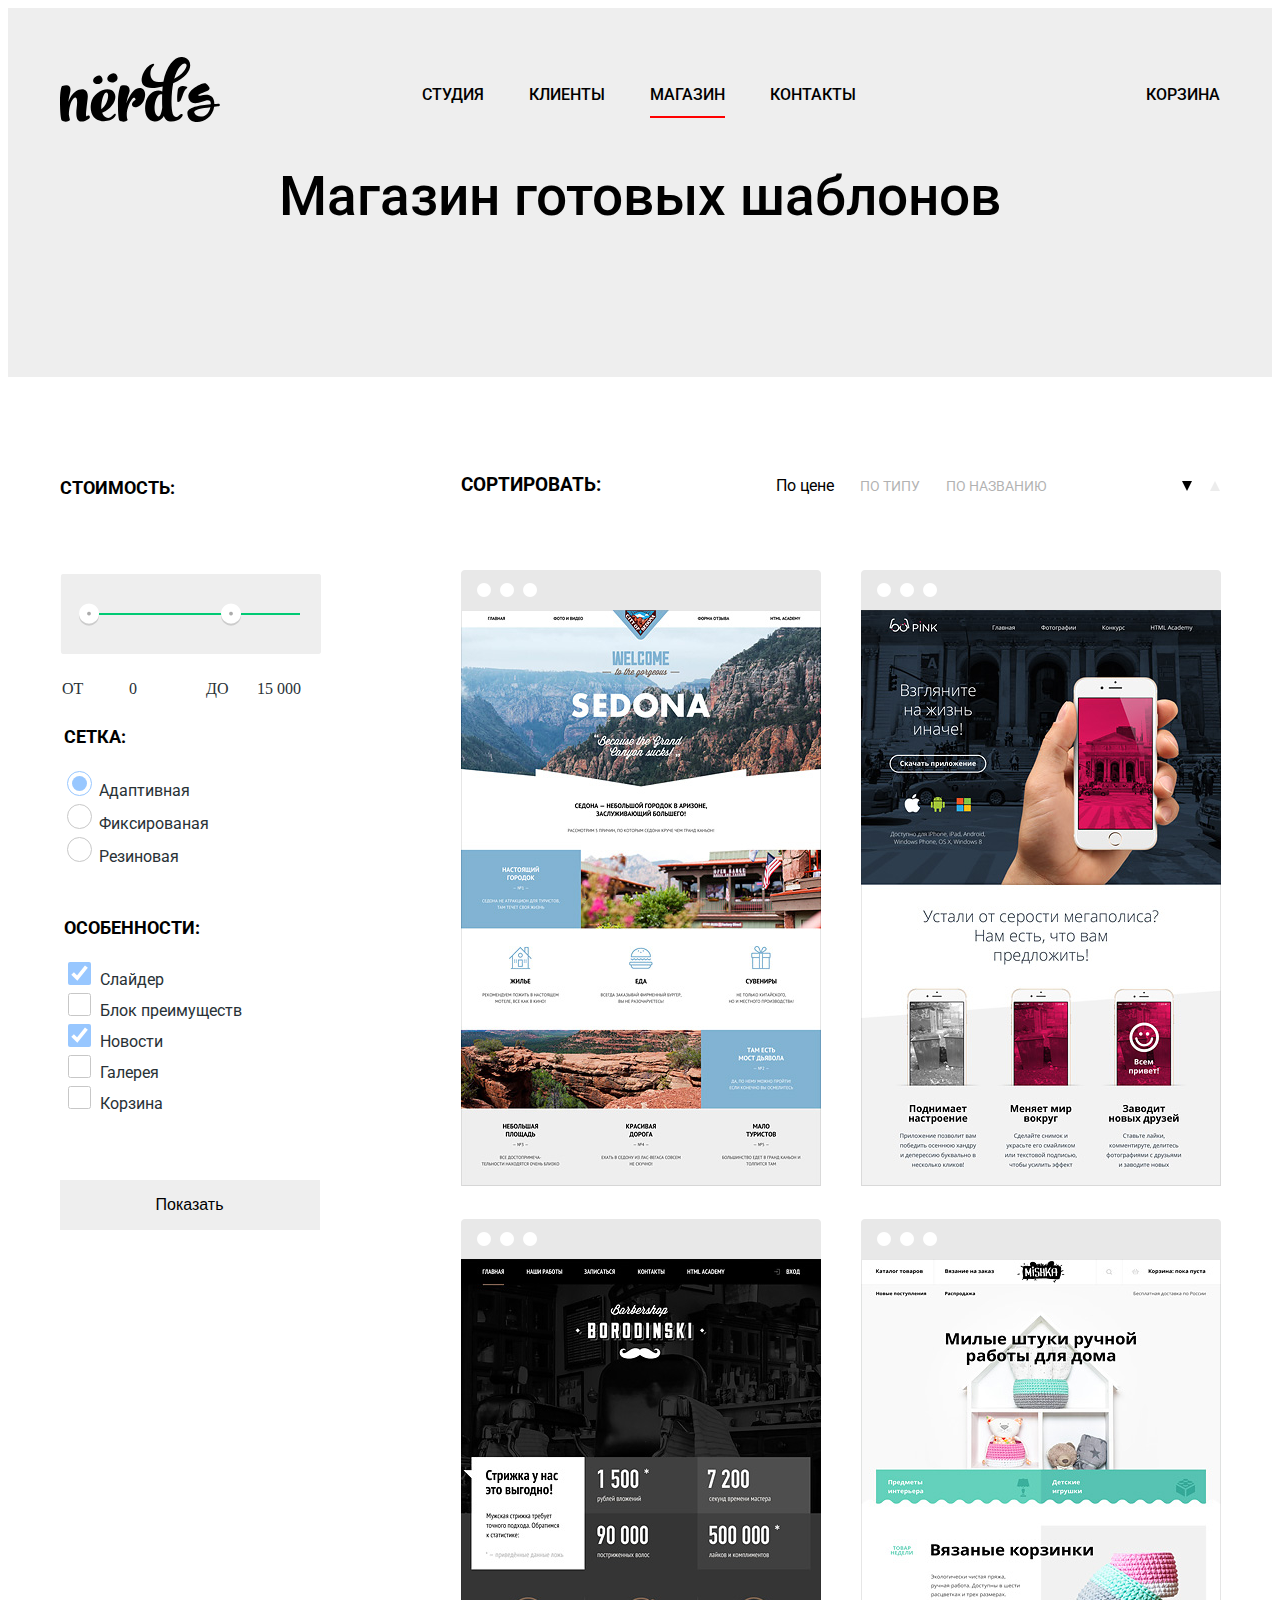
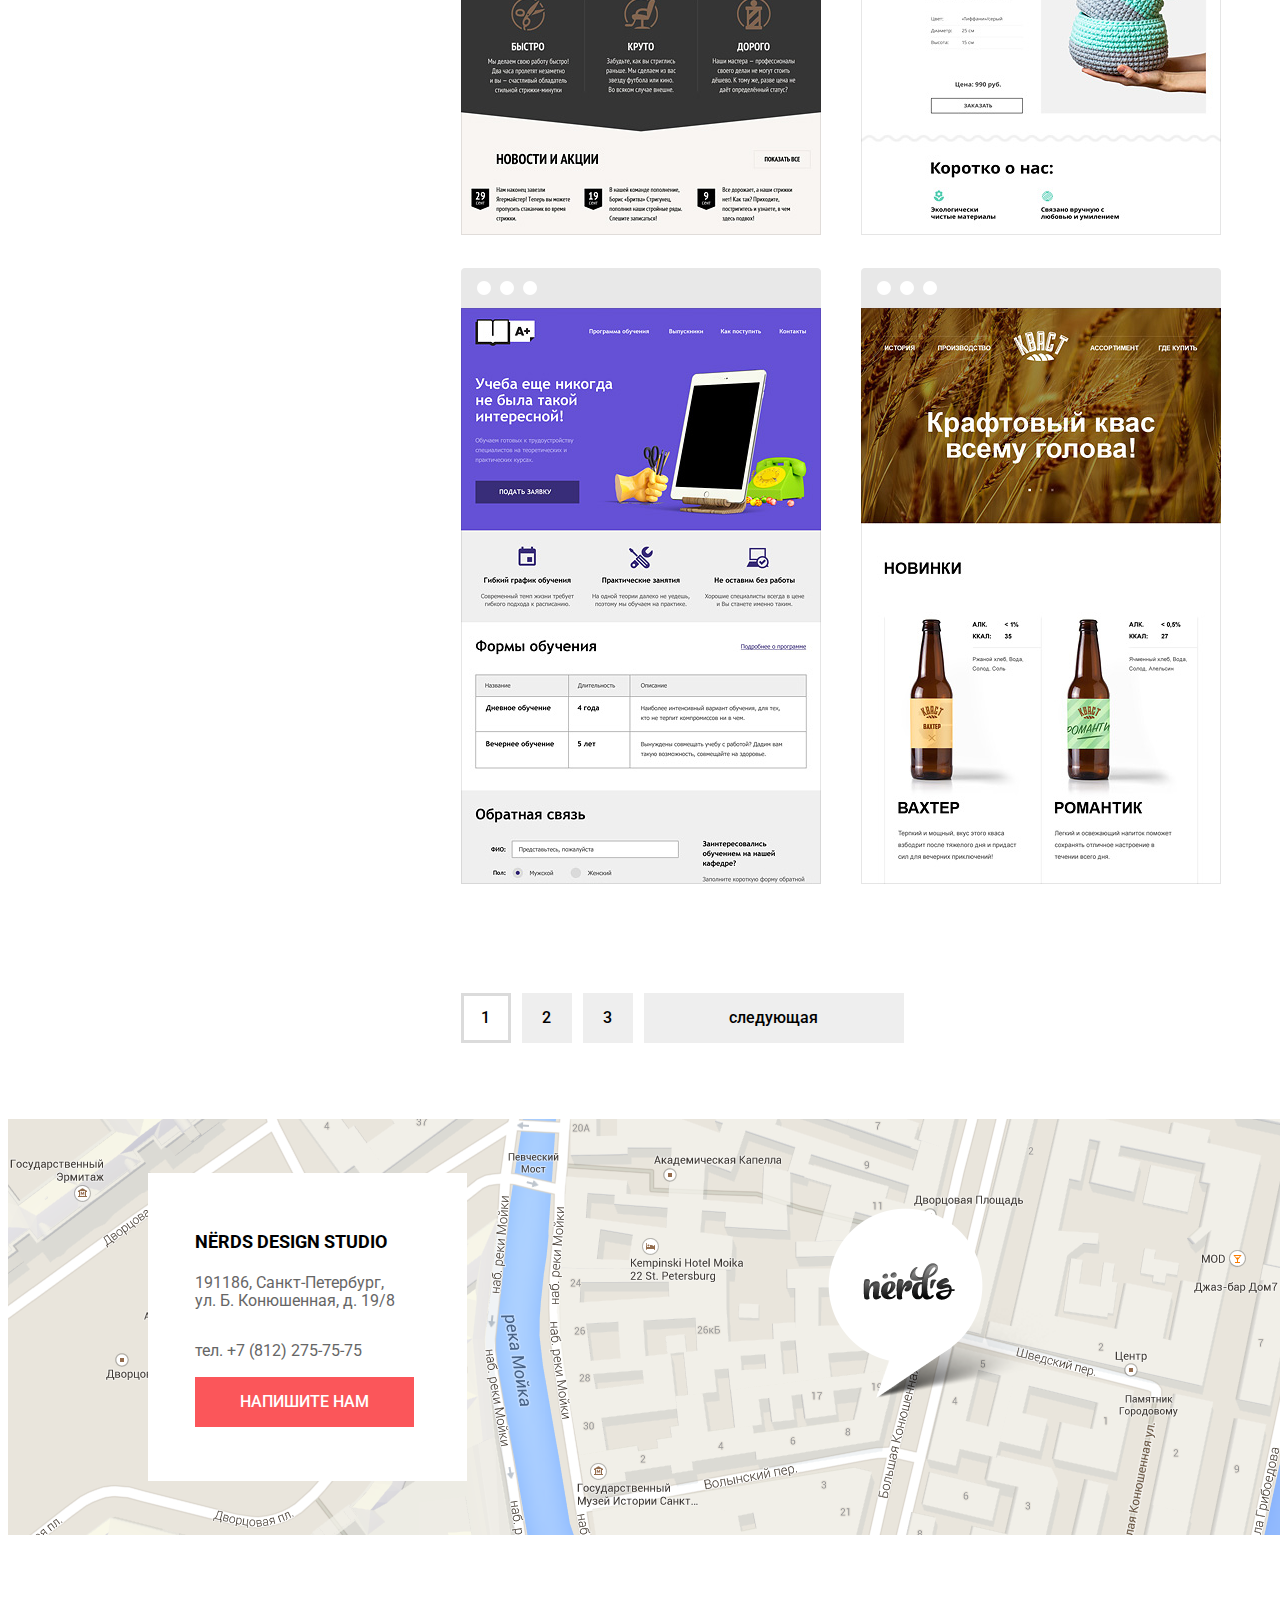
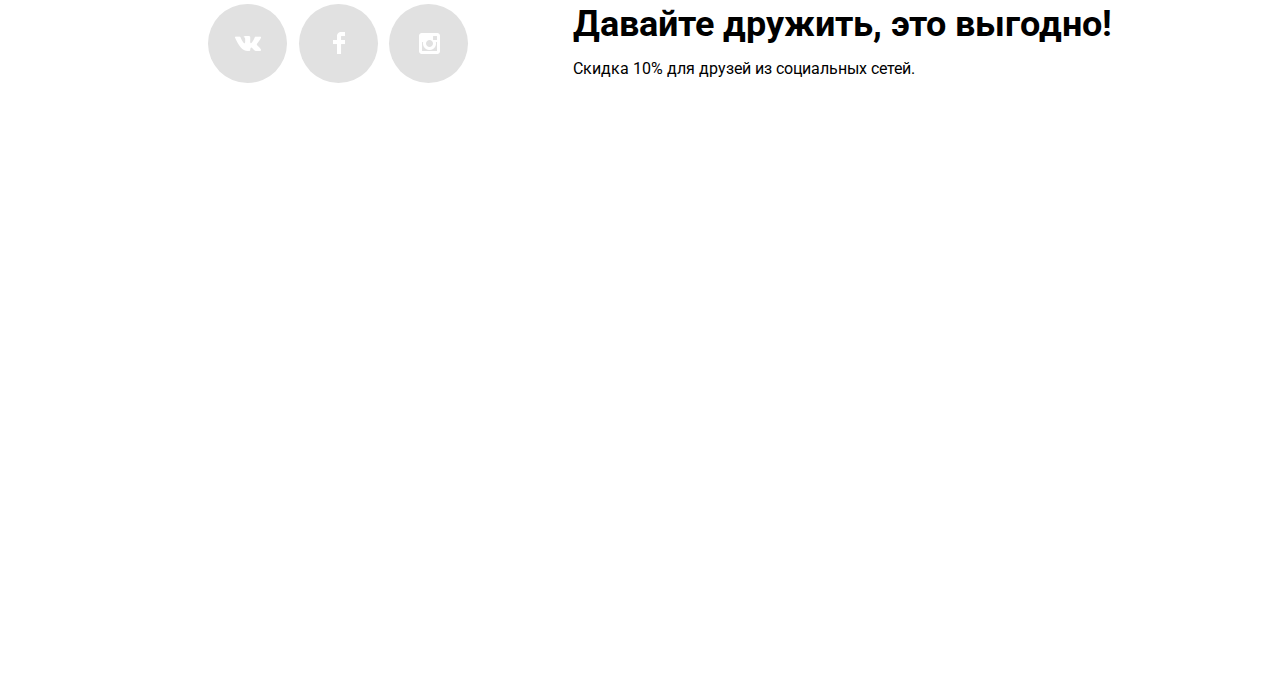
==== commit 460740fd: "разметка готова. Начинаю работу над ошибками." ====
--- a/catalog.html
+++ b/catalog.html
@@ -20,12 +20,11 @@
           <li><a href="#">Клиенты</a></li>
           <li><a class="active" href="#">Магазин</a></li>
           <li><a href="#">Контакты</a></li>
+          <li><a href="#">Корзина</a></li>
         </ul>
       </div>
-      <div><a href="#">Корзина</a></div>
       <h1 class="navigation-list">Магазин готовых шаблонов</h1>
     </nav>
-   
   </header>
   <main class="catalog">
     <div class="score">
@@ -61,10 +60,11 @@
                 <label for="basket">Корзина</label></li>
             </ul>
           </fieldset>
-          <button>Показать</button>
+          <button><span>Показать</span></button>
         </form>
       </div>
       <section class="catalog-product">
+        <h2 class="visually-hidden "> фильтр товаров</h2>
         <section class="sorting">
           <h3>СОРТИРОВАТЬ:</h3>
           <ul>
@@ -80,53 +80,42 @@
         <div class="catalog">
           <h2 class="visually-hidden">Асортимент товаров</h2>
           <ul class="catalog-list">
-            <li><img src="img/img-sedona.jpg.jpg" width="360" height="576" alt="Сайт Sedona для туристов" tabindex="0">
-            </li>
-            <li>
+            <li class="sedona">
               <div class="popab">
                 <h3>Sedona</h3>
                 <p>Информационный сайт для туристов</p>
                 <button type="button">9 900 руб.</button>
               </div>
             </li>
-            <li><img src="img/img-pink.jpg.jpg" width="360" height="576" alt="Приложение Pinc для iOS и Android"
-                tabindex="0"></li>
-            <li>
+            <li class="pink">
               <div class="popab">
                 <h3>Pink App</h3>
                 <p>Продуктовый лендинг приложения для iOS и Android</p>
                 <button type="button">9 900 руб.</button>
               </div>
             </li>
-            <li><img src="img/img-barbershop.jpg.jpg" width="360" height="576" alt="Барбершоп Borodinski" tabindex="0">
-            </li>
-            <li>
+            <li class="barbershop">
               <div class="popab">
                 <h3>Barbershop</h3>
                 <p>Сайт салона красоты. Для мужчин, да.</p>
                 <button type="button">9 900 руб.</button>
               </div>
             </li>
-            <li><img src="img/img-mishka.jpg.jpg" width="360" height="576" alt="Магазин вязаных игрушек Mishka"
-                tabindex="0"></li>
-            <li>
+            <li class="mishka">
               <div class="popab">
                 <h3>MISHKA</h3>
                 <p>Интернет-магазин вязаных игрушек</p>
                 <button type="button">9 900 руб.</button>
               </div>
             </li>
-            <li><img src="img/img-aplus.jpg.jpg" width="360" height="576"
-                alt="Сайт для лендинг курсов повышения квалификации" tabindex="0"></li>
-            <li>
+            <li class="aplus">
               <div class="popab">
                 <h3>A Plus</h3>
                 <p>Лендинг курсов повышения квалификации</p>
                 <button type="button">9 900 руб.</button>
               </div>
             </li>
-            <li><img src="img/img-kvast.jpg.jpg" width="360" height="576" alt="Сайт крафтового кваса" tabindex="0"></li>
-            <li>
+            <li class="kvast">
               <div class="popab">
                 <h3>КВАСТ</h3>
                 <p>Промо-сайт производителя крафтового кваса</p>
@@ -134,27 +123,22 @@
               </div>
             </li>
           </ul>
+          <ul class="pagination">
+            <li><a href="#">1</a></li>
+            <li><a href="#">2</a></li>
+            <li><a href="#">3</a></li>
+            <li><a href="#">следующая</a></li>
+          </ul>
         </div>
-        <nav class="pagination">
-          <ul class="pagination-list">
-            <li><a href="#"><span>1</span></a></li>
-            <li><a href="#"><span>2</span></a></li>
-            <li><a href="#"><span>3</span></a></li>
-            <li><a href="#"><span>следующая</span></a></li>
-          </ul>
-        </nav>
       </section>
     </div>
     <div class="maps">
       <div class="adres">
         <h2 class="visually-hidden">Как до нас добраться.</h2>
         <b class="headline">NЁRDS DESIGN STUDIO</b>
-
-        <p>191186, Санкт-Петербург,
-          ул. Б. Конюшенная, д. 19/8</p>
-
+        <p>191186, Санкт-Петербург,<br> ул. Б. Конюшенная, д. 19/8</p>
         <p>тел. +7 (812) 275-75-75</p>
-        <button>Напишите нам</button>
+        <a href="#modal">Напишите нам</a>
       </div>
     </div>
   </main>
@@ -178,6 +162,29 @@
       <p>Скидка 10% для друзей из социальных сетей.</p>
     </div>
   </footer>
+  <form id="modal" class="letter" action="#">
+      <fieldset>
+        <div class="cap">
+          <legend>Напишите нам</legend>
+          <a href="#close"></a>
+        </div>
+        <div class="fields">
+          <div>
+            <label for="surname">Ваше имя:</label>
+            <input type="text" name="surname" id="surname" placeholder="Имя Фамилия" pattern="[А-я\s]{1,30}">
+          </div>
+          <div>
+            <label for="email">Ваш e-mail:</label>
+            <input type="email" name="email" id="email" placeholder="email@example.com">
+          </div>
+        </div>
+        <div>
+          <label for="text">Текст письма:</label>
+          <textarea name="text" id="text" placeholder="В свободной форме"></textarea>
+          <input type="submit" value="ОТПРАВИТЬ">
+        </div>
+      </fieldset>
+    </form>
 </body>
 
 </html>--- a/css/style.css
+++ b/css/style.css
@@ -355,13 +355,17 @@
         text-transform: uppercase;
     }
 
-    .adres button {
+    .adres a {
         width: 219px;
         height: 50px;
         color: #ffffff;
         font-weight: 500;
         text-transform: uppercase;
         background-color: #fb565a;
+        text-decoration: none;
+        display: flex;
+        align-items: center;
+        justify-content: center;
     }
 
     .visually-hidden {
@@ -377,11 +381,17 @@
 
     .maps {
         /*карта*/
+        margin-top: 60px;
+        width: 1440px;
+        height: 416px;
         margin-left: auto;
         margin-right: auto;
-        width: 1440px;
-        height: 416px;
         background-image: url(../img/map.png);
+        background-repeat: no-repeat;
+        /**/
+        display: flex;
+        align-items: center;
+        padding-left: 140px;
     }
 
     .footer {
@@ -473,10 +483,6 @@
         text-transform: uppercase;
     }
 
-    form {
-        padding-top: 62px;
-    }
-
     form label {
         color: #283136;
         line-height: 20px;
@@ -486,13 +492,31 @@
         padding-left: 0px;
     }
 
-    form button {
+    form button span {
         font-size: 16px;
         font-weight: 500;
+    }
+
+    form button {
         background-color: #eeeeee;
         border: none;
         width: 260px;
         height: 50px;
+        padding: 0px;
+        outline: none;
+    }
+
+    form button:hover {
+        background-color: #dfdfdf;
+    }
+
+    form button:active {
+        box-shadow: inset 0 3px 0 rgba(0, 1, 1, 0.1);
+        background-color: #d5d5d5;
+    }
+
+    form button:active span {
+        opacity: 0.3;
     }
 
     /* радиокнопка и чекбокс*/
@@ -526,6 +550,9 @@
         width: 360px;
         height: 231px;
         text-align: center;
+        position: relative;
+        top: 326px;
+        display: none;
     }
 
     .popab h3 {
@@ -538,7 +565,6 @@
 
     .popab p {
         color: #666666;
-        white-space: pre;
         padding-bottom: 30px;
     }
 
@@ -574,100 +600,196 @@
 
     /* кнопки страниц */
 
-    .pagination li:first-child {
+    .pagination {
+        width: 443px;
+        display: flex;
+        justify-content: space-between;
+        padding-left: 0px;
+        padding-top: 60px;
+    }
+
+    .pagination a {
+        font-size: 16px;
+        font-weight: 500;
+        line-height: 18px;
+        text-decoration: none;
+        color: #000000;
+    }
+
+    .pagination li {
+        background-color: #eeeeee;
         width: 50px;
         height: 50px;
+        display: flex;
+        justify-content: center;
+        align-items: center;
+    }
+
+    .pagination li:first-child {
         border: 3px solid #dbdbdb;
-        text-align: center;
-        line-height: 50px;
-        margin: 11px;
-    }
-
-    .pagination li:first-child+li, .pagination li:first-child+li+li {
-        width: 50px;
-        height: 50px;
-        background-color: #eeeeee;
-        text-align: center;
-        line-height: 50px;
-        margin: 11px;
-    }
-
-    .pagination li:first-child+li+li+li {
+        background-color: white;
+        box-sizing: border-box;
+    }
+
+    .pagination li:last-child {
         width: 260px;
-        height: 50px;
-        background-color: #eeeeee;
-        text-align: center;
-        line-height: 50px;
-        margin: 11px;
-    }
-
-    .pagination li:first-child+li:hover, .pagination li:first-child+li+li:hover, .pagination li:first-child+li+li+li:hover {
+    }
+
+    .pagination li:not(:first-child):hover {
         background-color: #dfdfdf;
     }
 
-    .pagination li:first-child+li:active, .pagination li:first-child+li+li:active, .pagination li:first-child+li+li+li:active {
+    .pagination li:not(:first-child):active {
         box-shadow: inset 0 3px 0 rgba(0, 1, 1, 0.1);
         background-color: #d5d5d5;
-        color: #000000;
-    }
-
-    .pagination li:first-child+li:active:not(:empty) span, .pagination li:first-child+li+li:active:not(:empty) span, .pagination li:first-child+li+li+li:active:not(:empty) span {
+    }
+
+    .pagination li:not(:first-child):active a {
         opacity: 0.3;
     }
 
     /* форма отправки письма   */
 
-    /* общий стиль формы */
-
     .letter {
-        width: 965px;
+        /* общий стиль формы */
+        width: 960px;
         height: 590px;
+        background-color: #ffffff;
         box-shadow: 0 20px 40px rgba(0, 1, 1, 0.75);
-        position: absolute;
-        left: 25%;
-        top: 620%;
-        margin-left: -100px;
-        margin-top: -100px;
-    }
-
-    /* заголовок */
+        margin-left: auto;
+        margin-right: auto;
+        display: flex;
+        justify-content: center;
+        align-items: center;
+        position: relative;
+        bottom: 685px;
+       opacity: 0;
+        pointer-events: none;
+    }
+
+    .letter:target {
+        display: flex;
+        pointer-events: auto;
+        opacity: 1;
+    }
+    .letter > div {
+        display: flex;
+    }
 
     .letter fieldset {
+        /*основной контейнер*/
+        width: 771px;
+    }
+
+    .fields {
+        width: 760px;
+        display: flex;
+        justify-content: space-between;
+        padding-top: 49px;
+        padding-bottom: 36px;
+    }
+
+    .fields div:first-child {
+        margin-right: 40px;
+    }
+
+    .letter legend {
+        /*заголовок*/
         font-size: 45px;
         font-weight: 500;
         line-height: 45px;
-        padding-top: 73px;
-        padding-left: 101px;
-        padding-right: 453px;
+    }
+
+    .cap a {
+        width: 0px;
+        height: 0px;
+        padding-right: 25px;
+    }
+
+    .cap a::after {
+        /*картинка крестик*/
+        content: "";
+        background-image: url(../img/close-cross.svg);
+        background-repeat: no-repeat;
+        background-position: right;
+        width: 21px;
+        height: 21px;
+        opacity: 0.3;
+        position: absolute;
+        padding-top: 40px;
+    }
+
+    .cap {
+        display: flex;
+        width: 769px;
+        justify-content: space-between;
+    }
+
+    .cap a:hover::after {
+        opacity: 2;
+    }
+
+    .cap a:active::after {
+        opacity: 0.1;
     }
 
     .letter label {
+        /*название*/
         font-weight: 700;
-    }
-
-    .letter ::placeholder {
-        color: #444444;
+        line-height: 18px;
+    }
+
+    .letter [placeholder] {
+        /*примеры*/
+        opacity: 0.5;
+        padding-left: 15px;
     }
 
     .letter input[type="submit"] {
+        /*кнопка*/
+        font-weight: 500;
+        line-height: 18px;
+        color: #ffffff;
         width: 260px;
         height: 50px;
         background-color: #fb565a;
-        color: #ffffff;
-    }
-
-    .letter input:hover {
+        border: none;
+    }
+
+    input[name="surname"], input[name="email"] {
+        /*поля ввода*/
+        width: 352px;
+        height: 50px;
+        border: 2px solid #d7dcde;
+        margin-top: 12px;
+    }
+
+    .letter input[type="text"]:hover, .letter input[type="email"]:hover, .letter textarea:hover {
+        /*изменение поля*/
         border: 2px solid #b4b9bb;
     }
 
-    .letter input:focus {
+    .letter input[type="text"]:focus, .letter input[type="email"]:focus, .letter textarea:focus {
+        /*изменение поля*/
         border: 2px solid #000000;
         color: #444444;
+        opacity: 2;
     }
 
     .letter input:invalid {
+        /*невалидное значение*/
+        color: #e74246;
         border: 2px solid #e74246;
-        color: #e74246;
+    }
+
+    .letter textarea {
+        /*большое поле ввода*/
+        width: 761px;
+        height: 118px;
+        border: 2px solid #d7dcde;
+        margin-bottom: 47px;
+        margin-top: 12px;
+        padding-top: 14px;
     }
 
     .sorting {
@@ -676,6 +798,7 @@
         display: flex;
         justify-content: space-between;
         align-items: baseline;
+        margin-bottom: 57px;
     }
 
     .sorting ul {
@@ -686,7 +809,7 @@
         justify-content: space-between;
     }
 
-    .sorting ul li {
+    .sorting ul li:not(:first-child) {
         font-size: 14px;
         text-transform: uppercase;
         opacity: 0.3;
@@ -711,13 +834,11 @@
         border-width: 10px;
         border-left-width: 5.5px;
         border-right-width: 5.5px;
-        border-top-color: #a6a6a6;
+        border-top-color: black;
         border-left-color: white;
         border-right-color: white;
         border-bottom-width: 0px;
         margin-right: 18px;
-        background-color: #a6a6a6;
-        opacity: 0.2;
         outline: none;
     }
 
@@ -810,14 +931,68 @@
     }
 
     .catalog-list li {
+        height: 616px;
+        margin-bottom: 33px;
+    }
+
+    .catalog-list li::before {
+        content: "";
+        background-image: url(../img/browser\ .svg );
+        width: 360px;
+        height: 40px;
+        position: absolute;
+        opacity: 0.12;
+    }
+
+    .catalog-list li:hover::before {
+        opacity: 2;
+    }
+
+    .catalog-list li:hover .popab {
+        display: block;
+    }
+
+    .sedona {
         /*картинка сверху*/
-        height: 616px;
-        background-image: url(../img/browser\ .svg );
-        background-repeat: no-repeat;
-    }
-
-    .catalog-list li img {
-        padding-top: 40px;
+        background-image: url(../img/img-sedona.jpg.jpg);
+        background-repeat: no-repeat;
+        width: 360px;
+        background-position: bottom;
+    }
+
+    .pink {
+        background-image: url(../img/img-pink.jpg.jpg);
+        background-repeat: no-repeat;
+        width: 360px;
+        background-position: bottom;
+    }
+
+    .barbershop {
+        background-image: url(../img/img-barbershop.jpg.jpg);
+        background-repeat: no-repeat;
+        width: 360px;
+        background-position: bottom;
+    }
+
+    .mishka {
+        background-image: url(../img/img-mishka.jpg.jpg);
+        background-repeat: no-repeat;
+        width: 360px;
+        background-position: bottom;
+    }
+
+    .aplus {
+        background-image: url(../img/img-aplus.jpg.jpg);
+        background-repeat: no-repeat;
+        width: 360px;
+        background-position: bottom;
+    }
+
+    .kvast {
+        background-image: url(../img/img-kvast.jpg.jpg);
+        background-repeat: no-repeat;
+        width: 360px;
+        background-position: bottom;
     }
 
     /* flex Разметка */
@@ -836,8 +1011,13 @@
 
     .navigation-site {
         display: flex;
-        min-width: 438px;
-        justify-content: space-between;
+        width: 798px;
+        justify-content: space-between;
+        padding-left: 0px;
+    }
+
+    .navigation-site li:last-child {
+        padding-left: 245px;
     }
 
     .services-list {
@@ -892,20 +1072,14 @@
         align-items: center;
     }
 
-    .maps {
-        /*карта*/
-        display: flex;
-        align-items: center;
-        padding-left: 140px;
-    }
-
     .adres {
         /*адресс*/
         display: flex;
         flex-direction: column;
-        justify-content: space-around;
+        justify-content: space-between;
         padding-left: 50px;
         box-sizing: border-box;
+        padding: 54px 47px;
     }
 
     .footer-list {
@@ -928,6 +1102,7 @@
         display: flex;
         flex-direction: column;
         box-sizing: border-box;
+        padding-top: 15px;
     }
 
     .statistics {
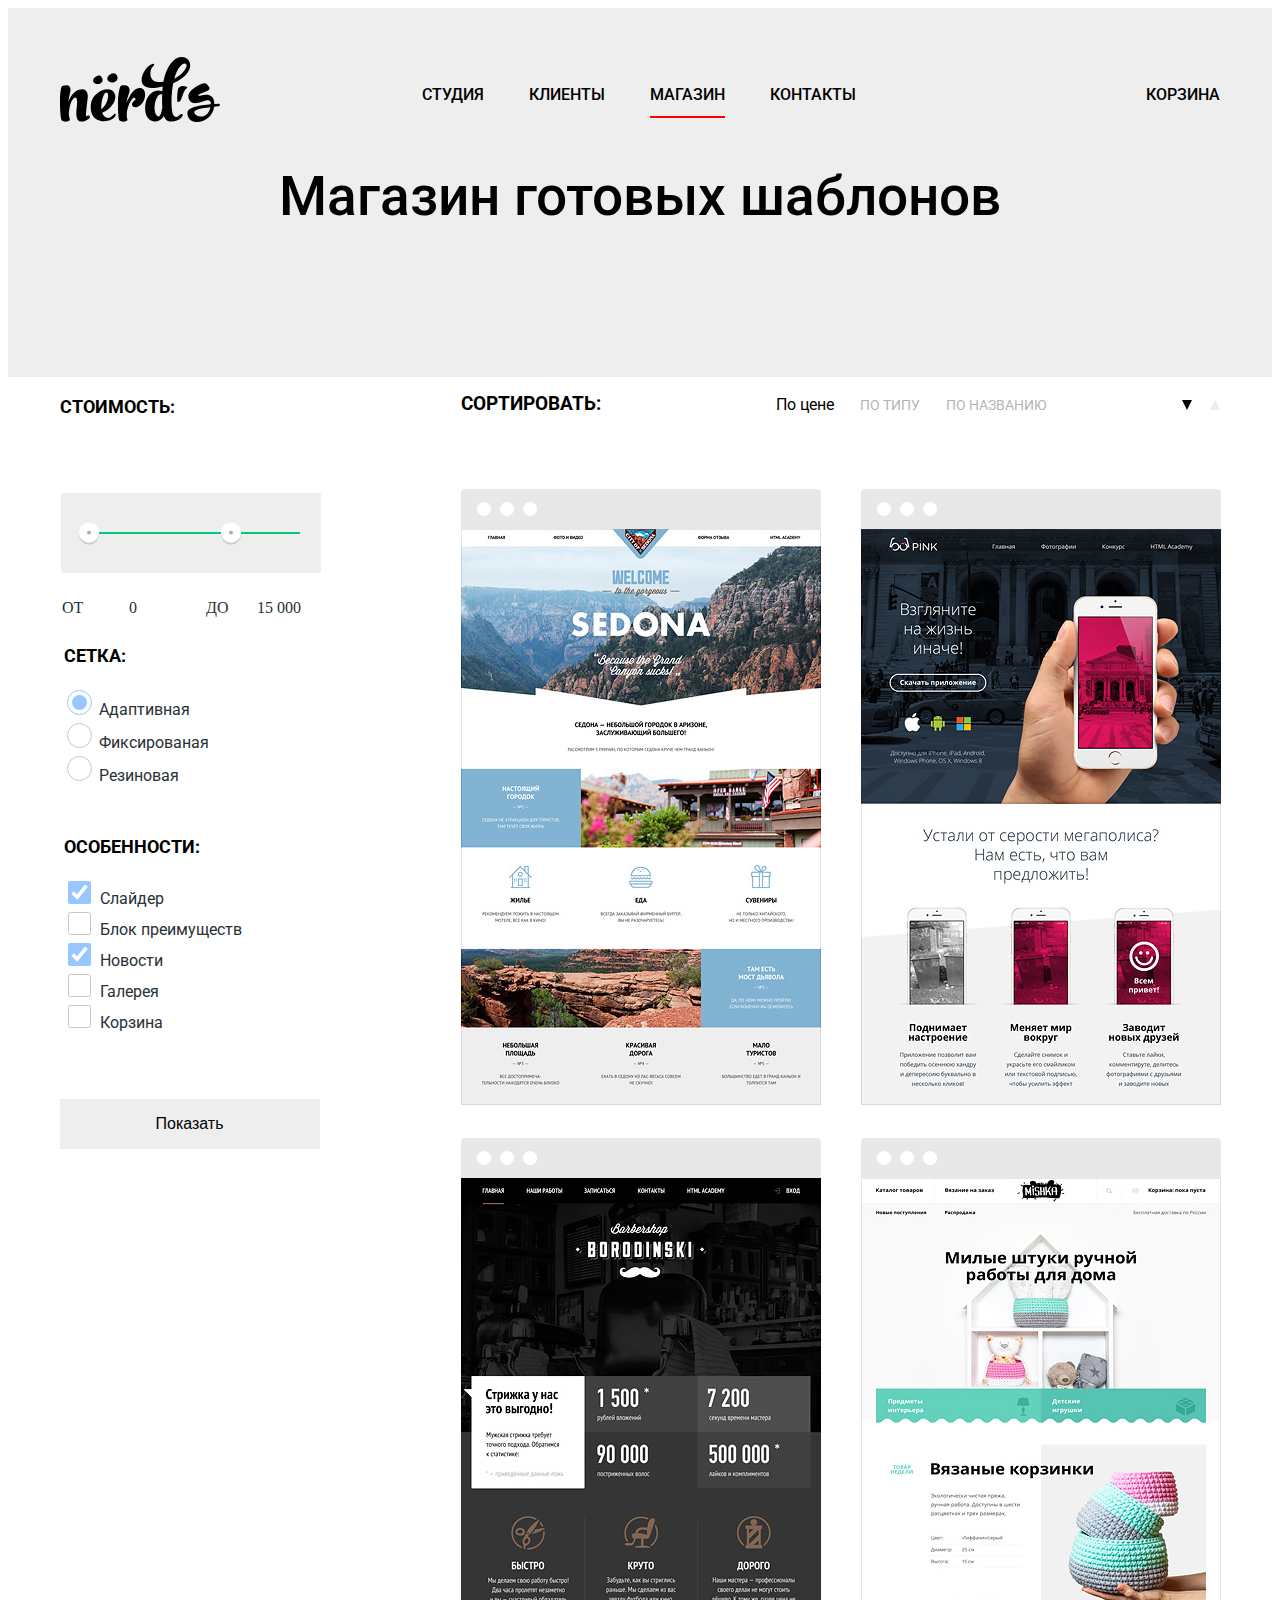
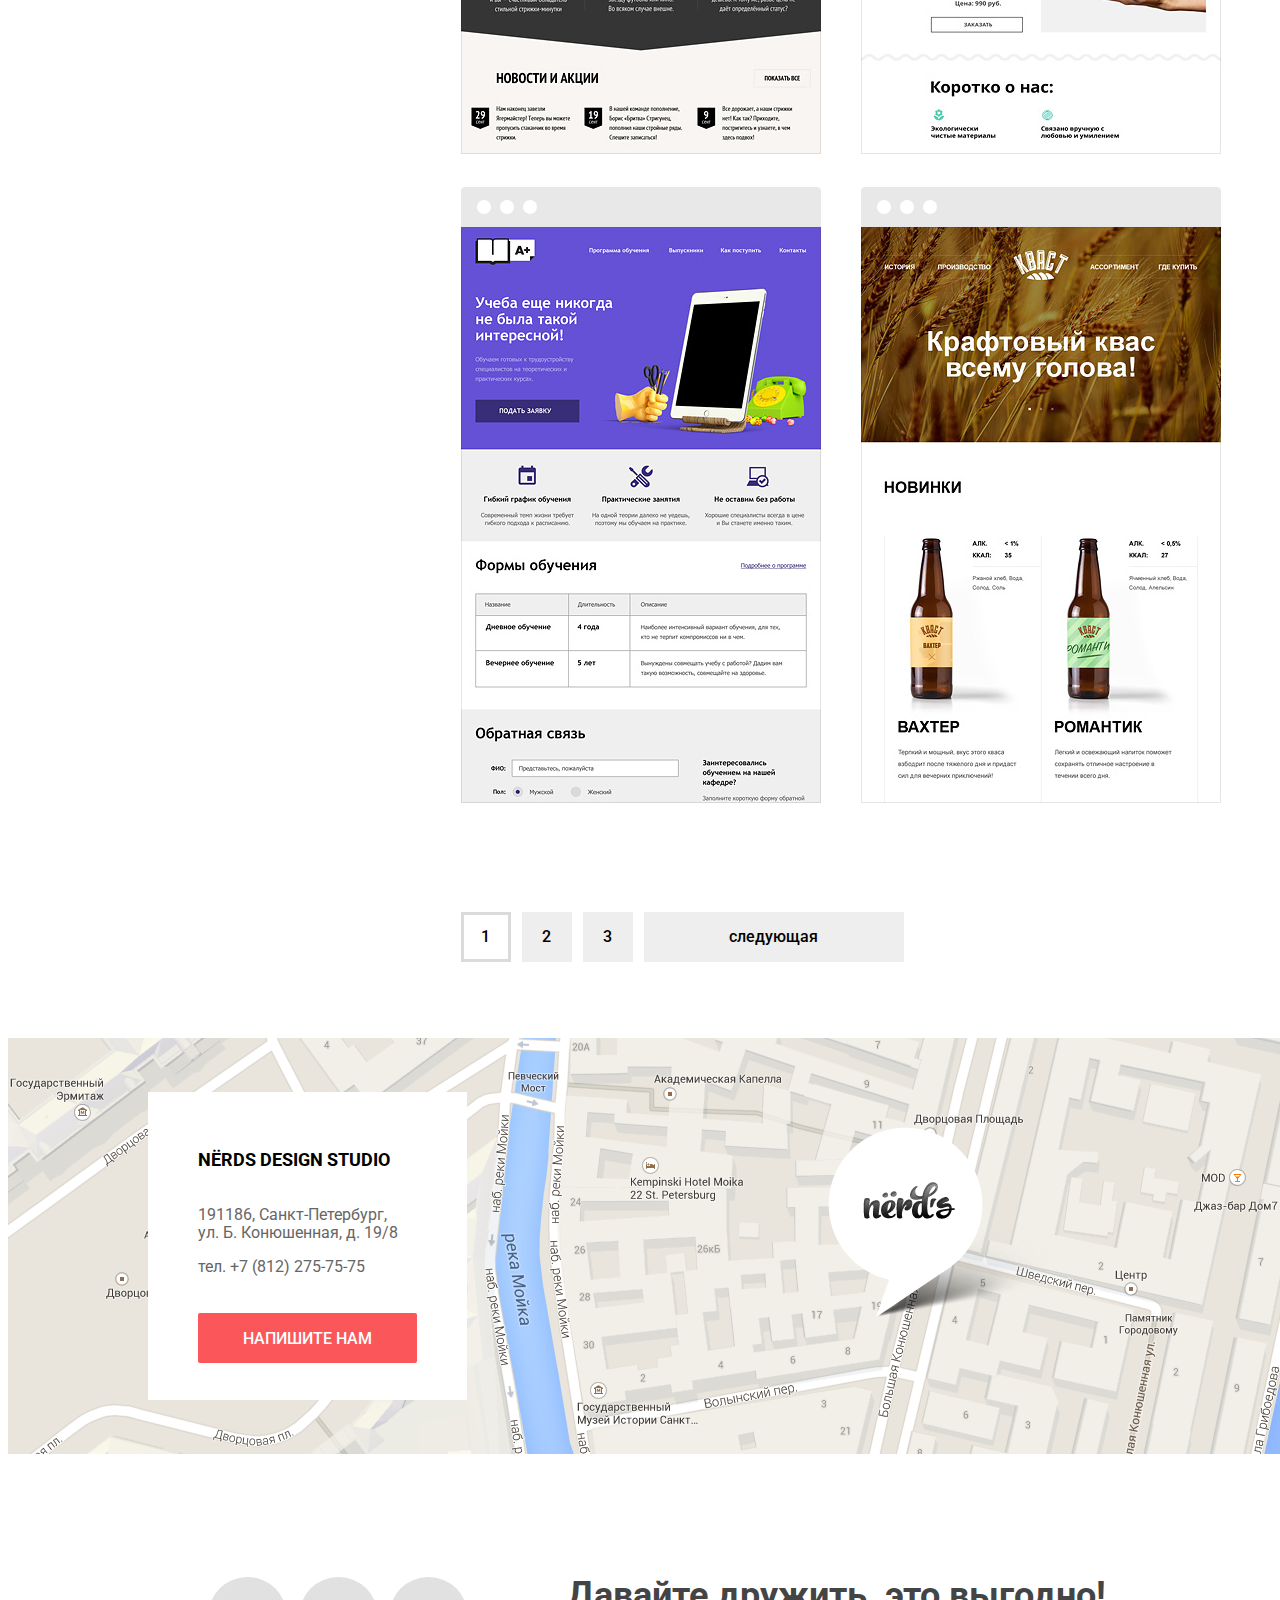
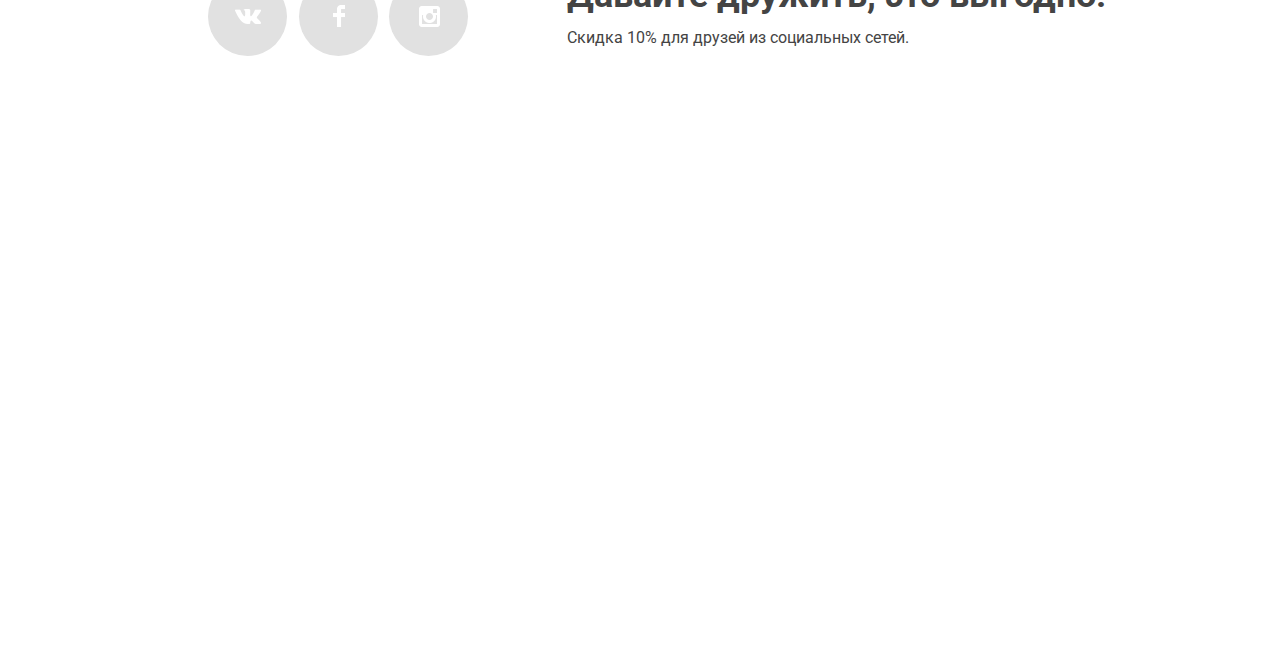
==== commit f58e89f4: "Работа на ошибками закончена" ====
--- a/catalog.html
+++ b/catalog.html
@@ -132,42 +132,34 @@
         </div>
       </section>
     </div>
-    <div class="maps">
-      <div class="adres">
-        <h2 class="visually-hidden">Как до нас добраться.</h2>
-        <b class="headline">NЁRDS DESIGN STUDIO</b>
-        <p>191186, Санкт-Петербург,<br> ул. Б. Конюшенная, д. 19/8</p>
-        <p>тел. +7 (812) 275-75-75</p>
+    <div class="map">
+      <div class="address">
+        <h2>NЁRDS DESIGN STUDIO</h2>
+        <p>191186, Санкт-Петербург, ул. Б. Конюшенная, д. 19/8</p>
+        <a class="phone" href="#">тел. +7 (812) 275-75-75</a>
         <a href="#modal">Напишите нам</a>
       </div>
     </div>
   </main>
   <footer class="footer">
-    <div class="footer-container">
-      <!-- 111111111111111111ПЕРЕДЕЛАТЬ111111111111111111 -->
-      <ul class="footer-list">
-        <li>
-          <a class="footer-social-vk" href="https://vk.com"></a>
-        </li>
-        <li>
-          <a class="footer-social-fb" href="https://www.facebook.com"></a>
-        </li>
-        <li>
-          <a class="footer-social-insta" href="https://www.instagram.com/"></a>
-        </li>
-      </ul>
-    </div>
-    <div class="good">
-      <b>Давайте дружить, это выгодно!</b>
-      <p>Скидка 10% для друзей из социальных сетей.</p>
-    </div>
+    <ul class="social-list">
+      <li>
+        <a class="social-vk" href="https://vk.com"></a>
+      </li>
+      <li>
+        <a class="social-fb" href="https://www.facebook.com"></a>
+      </li>
+      <li>
+        <a class="social-insta" href="https://www.instagram.com/"></a>
+      </li>
+    </ul>
+    <p><b>Давайте дружить, это выгодно!</b>Скидка 10% для друзей из социальных сетей.</p>
   </footer>
-  <form id="modal" class="letter" action="#">
+  <section>
+    <h2 class="visually-hidden ">Форма для заполнения письма</h2>
+    <form id="modal" class="letter" action="#" method="POST">
       <fieldset>
-        <div class="cap">
-          <legend>Напишите нам</legend>
-          <a href="#close"></a>
-        </div>
+        <legend>Напишите нам <a href="#close"></a></legend>
         <div class="fields">
           <div>
             <label for="surname">Ваше имя:</label>
@@ -181,10 +173,11 @@
         <div>
           <label for="text">Текст письма:</label>
           <textarea name="text" id="text" placeholder="В свободной форме"></textarea>
-          <input type="submit" value="ОТПРАВИТЬ">
         </div>
+        <input type="submit" value="ОТПРАВИТЬ">
       </fieldset>
     </form>
+  </section>
 </body>
 
 </html>--- a/css/style.css
+++ b/css/style.css
@@ -9,12 +9,16 @@
     header {
         /* цвет фона*/
         background-color: #eeeeee;
-        margin-bottom: 81px;
     }
 
     ul {
         /*для всех списков*/
         list-style-type: none;
+        color: #000000;
+    }
+
+    a {
+        text-decoration: none;
         color: #000000;
     }
 
@@ -51,12 +55,14 @@
     /* Слайдер */
 
     .slider {
+        background-color: #eeeeee;
+        margin-bottom: 80px;
+    }
+
+    .slide-one {
         width: 1129px;
         margin-left: auto;
         margin-right: auto;
-    }
-
-    .slide-one {
         background-image: url(../img/slide1.png);
         background-position: center right;
         background-repeat: no-repeat;
@@ -68,6 +74,9 @@
 
     .slide-two {
         /*картинка2*/
+        width: 1129px;
+        margin-left: auto;
+        margin-right: auto;
         background-image: url(../img/slide2.png);
         background-position: center right;
         background-repeat: no-repeat;
@@ -79,6 +88,9 @@
 
     .slide-three {
         /*картинка3*/
+        width: 1129px;
+        margin-left: auto;
+        margin-right: auto;
         background-image: url(../img/slide3.png);
         background-position: center right;
         background-repeat: no-repeat;
@@ -124,9 +136,8 @@
         opacity: 0.3;
     }
 
-    /* Сервисы */
-
     .services {
+        /* Сервисы */
         width: 1160px;
         margin-left: auto;
         margin-right: auto;
@@ -135,6 +146,7 @@
     }
 
     .services h3 {
+        /*заголовки*/
         font-size: 24px;
         font-weight: 700;
         line-height: 30px;
@@ -143,15 +155,18 @@
     }
 
     .services p {
+        /*пынкты*/
         line-height: 24px;
         color: #283136;
     }
 
     .services-list button {
+        /*кнопки*/
         width: 160px;
         height: 50px;
         color: #ffffff;
         font-weight: 500;
+        border-radius: 2px;
     }
 
     .services-site button {
@@ -167,10 +182,6 @@
         background-color: #d7373b;
     }
 
-    .services-site button:active:not(:empty) span {
-        opacity: 0.3;
-    }
-
     button {
         border: none;
     }
@@ -188,10 +199,6 @@
         background-color: #00aa62;
     }
 
-    .services-applications button:active:not(:empty) span {
-        opacity: 0.3;
-    }
-
     .services-presentations button {
         background-color: #efc84a;
     }
@@ -205,11 +212,12 @@
         background-color: #e5a722;
     }
 
-    .services-presentations button:active:not(:empty) span {
+    .services-list button:active span {
+        /*затемнение текста*/
         opacity: 0.3;
     }
 
-    .conteiner {
+    .progress {
         /*разметка контейнера*/
         width: 1160px;
         margin-left: auto;
@@ -229,6 +237,7 @@
     .opportunities p {
         color: #283136;
         line-height: 24px;
+        width: 650px;
     }
 
     .opportunities li:before {
@@ -299,10 +308,8 @@
         color: #283136;
     }
 
-    /* Партнеры */
-
     .partners {
-        text-align: center;
+        /* Партнеры */
         border-top: 2px solid #eeeeee;
         border-bottom: 2px solid #eeeeee;
         width: 1160px;
@@ -311,64 +318,84 @@
         margin-right: auto;
         margin-top: 76px;
         margin-bottom: 80px;
-    }
-
-    .partners a:first-child:link, .partners a:first-child+a:link, .partners a:first-child+a+a:link, .partners a:last-child:link {
+        display: flex;
+        align-items: center;
+        justify-content: center;
+    }
+
+    .partners ul {
+        /*список*/
+        display: flex;
+        width: 1086px;
+        height: 90px;
+        justify-content: space-between;
+        align-items: baseline;
+    }
+
+    .partners li {
+        height: 90px;
+    }
+
+    .partners img {
         opacity: 0.2;
     }
 
-    .partners a:first-child:hover, .partners a:first-child+a:hover, .partners a:first-child+a+a:hover, .partners a:last-child:hover {
+    .partners img:hover {
         opacity: 1;
     }
 
-    .partners a:first-child:active, .partners a:first-child+a:active, .partners a:first-child+a+a:active, .partners a:last-child:active {
+    .partners img:active {
         opacity: 0.1;
     }
 
-    .partners div:first-child, .partners div:first-child+div, .partners div:first-child+div+div {
-        width: 209px;
-        height: 90px;
-        border-right: 2px solid #eeeeee;
-        height: 52px;
-        padding-right: 45px;
-    }
-
-    .partners div:first-child, .partners div:first-child+div, .partners div:first-child+div+div, .partners div:last-child {
-        display: inline-block;
-    }
-
-    .adres {
+    .city {
+        padding: 32px 0 20px;
+    }
+
+    .address {
         /* адресс карта*/
         width: 319px;
         height: 308px;
         background-color: #ffffff;
-    }
-
-    .adres p {
-        color: #666666;
-    }
-
-    .headline {
+        display: flex;
+        flex-direction: column;
+        justify-content: center;
+        padding-left: 50px;
+        box-sizing: border-box;
+    }
+
+    .address h2 {
         font-size: 18px;
         font-weight: 700;
         line-height: 30px;
         text-transform: uppercase;
     }
 
-    .adres a {
+    .address p {
+        color: #666666;
+        width: 202px;
+    }
+
+    .phone {
+        color: #666666;
+    }
+
+    .address a:last-child {
         width: 219px;
         height: 50px;
+        background-color: #fb565a;
         color: #ffffff;
         font-weight: 500;
         text-transform: uppercase;
-        background-color: #fb565a;
-        text-decoration: none;
-        display: flex;
-        align-items: center;
-        justify-content: center;
+        border-radius: 2px;
+        text-align: center;
+        padding-top: 17px;
+        box-sizing: border-box;
+        margin-top: 37px;
     }
 
     .visually-hidden {
+        /*скрытые заголовки*/
         position: absolute;
         clip: rect(1px 1px 1px 1px);
         clip: rect(1px, 1px, 1px, 1px);
@@ -379,31 +406,53 @@
         overflow: hidden;
     }
 
-    .maps {
+    .map {
         /*карта*/
+        position: relative;
+        margin-left: auto;
+        margin-right: auto;
         margin-top: 60px;
         width: 1440px;
         height: 416px;
-        margin-left: auto;
-        margin-right: auto;
         background-image: url(../img/map.png);
         background-repeat: no-repeat;
-        /**/
-        display: flex;
-        align-items: center;
         padding-left: 140px;
-    }
-
-    .footer {
+        padding-top: 54px;
+    }
+
+    footer {
         /* размеры футер*/
         width: 944px;
         height: 79px;
         margin-left: auto;
         margin-right: auto;
         margin-top: 69px;
-    }
-
-    .footer-list li {
+        display: flex;
+        justify-content: space-between;
+        align-items: center;
+        box-sizing: border-box;
+    }
+
+    footer p {
+        color: #444444;
+        line-height: 36px;
+        width: 545px;
+    }
+
+    footer b {
+        font-size: 36px;
+        font-weight: 700;
+        line-height: 36px;
+    }
+
+    .social-list {
+        /*соц сети*/
+        display: flex;
+        width: 260px;
+        justify-content: space-between;
+    }
+
+    .social-list li {
         /*соц сети*/
         width: 79px;
         height: 79px;
@@ -411,16 +460,16 @@
         border-radius: 50%;
     }
 
-    .footer-list li:hover {
+    .social-list li:hover {
         background-color: #e74246;
     }
 
-    .footer-list li:active {
+    .social-list li:active {
         box-shadow: inset 0 3px 0 rgba(0, 1, 1, 0.1);
         background-color: #d7373b;
     }
 
-    .footer-social-vk {
+    .social-vk {
         /*картинка*/
         background-image: url(../img/vk-icon.svg);
         background-repeat: no-repeat;
@@ -429,7 +478,7 @@
         padding-bottom: 61px;
     }
 
-    .footer-social-fb {
+    .social-fb {
         /*картинка*/
         background-image: url(../img/fb-icon.svg);
         background-repeat: no-repeat;
@@ -438,7 +487,7 @@
         padding-bottom: 61px;
     }
 
-    .footer-social-insta {
+    .social-insta {
         /*картинка*/
         background-image: url(../img/insta-icon.svg);
         background-repeat: no-repeat;
@@ -447,19 +496,8 @@
         padding-bottom: 61px;
     }
 
-    .footer-social-vk:active, .footer-social-fb:active, .footer-social-insta:active {
+    .social-list a:active {
         opacity: 0.3;
-    }
-
-    .good b {
-        /* слоган дружить */
-        font-size: 36px;
-        font-weight: 700;
-        line-height: 36px;
-    }
-
-    .good p {
-        line-height: 22px;
     }
 
     .navigation-list {
@@ -663,7 +701,7 @@
         align-items: center;
         position: relative;
         bottom: 685px;
-       opacity: 0;
+        opacity: 0;
         pointer-events: none;
     }
 
@@ -672,7 +710,8 @@
         pointer-events: auto;
         opacity: 1;
     }
-    .letter > div {
+
+    .letter>div {
         display: flex;
     }
 
@@ -698,15 +737,16 @@
         font-size: 45px;
         font-weight: 500;
         line-height: 45px;
-    }
-
-    .cap a {
+        display: contents;
+    }
+
+    .letter legend a {
         width: 0px;
         height: 0px;
         padding-right: 25px;
     }
 
-    .cap a::after {
+    .letter legend a::after {
         /*картинка крестик*/
         content: "";
         background-image: url(../img/close-cross.svg);
@@ -717,6 +757,7 @@
         opacity: 0.3;
         position: absolute;
         padding-top: 40px;
+        padding-left: 393px;
     }
 
     .cap {
@@ -725,11 +766,11 @@
         justify-content: space-between;
     }
 
-    .cap a:hover::after {
+    .letter legend a:hover::after {
         opacity: 2;
     }
 
-    .cap a:active::after {
+    .letter legend a:active::after {
         opacity: 0.1;
     }
 
@@ -747,6 +788,7 @@
 
     .letter input[type="submit"] {
         /*кнопка*/
+        font-size: 16px;
         font-weight: 500;
         line-height: 18px;
         color: #ffffff;
@@ -1035,9 +1077,10 @@
         align-items: flex-start;
     }
 
-    .conteiner {
+    .progress {
         /*контейнер с таблицой*/
         display: flex;
+        justify-content: space-between;
     }
 
     .opportunities {
@@ -1063,46 +1106,6 @@
         /*правый блок*/
         display: flex;
         flex-direction: column;
-    }
-
-    .partners {
-        /*партнеры*/
-        display: flex;
-        justify-content: space-around;
-        align-items: center;
-    }
-
-    .adres {
-        /*адресс*/
-        display: flex;
-        flex-direction: column;
-        justify-content: space-between;
-        padding-left: 50px;
-        box-sizing: border-box;
-        padding: 54px 47px;
-    }
-
-    .footer-list {
-        /*соц сети*/
-        display: flex;
-        width: 260px;
-        justify-content: space-between;
-    }
-
-    .footer {
-        /*контейнер*/
-        display: flex;
-        justify-content: space-between;
-        align-items: center;
-        box-sizing: border-box;
-    }
-
-    .good {
-        /*давайте дружить*/
-        display: flex;
-        flex-direction: column;
-        box-sizing: border-box;
-        padding-top: 15px;
     }
 
     .statistics {
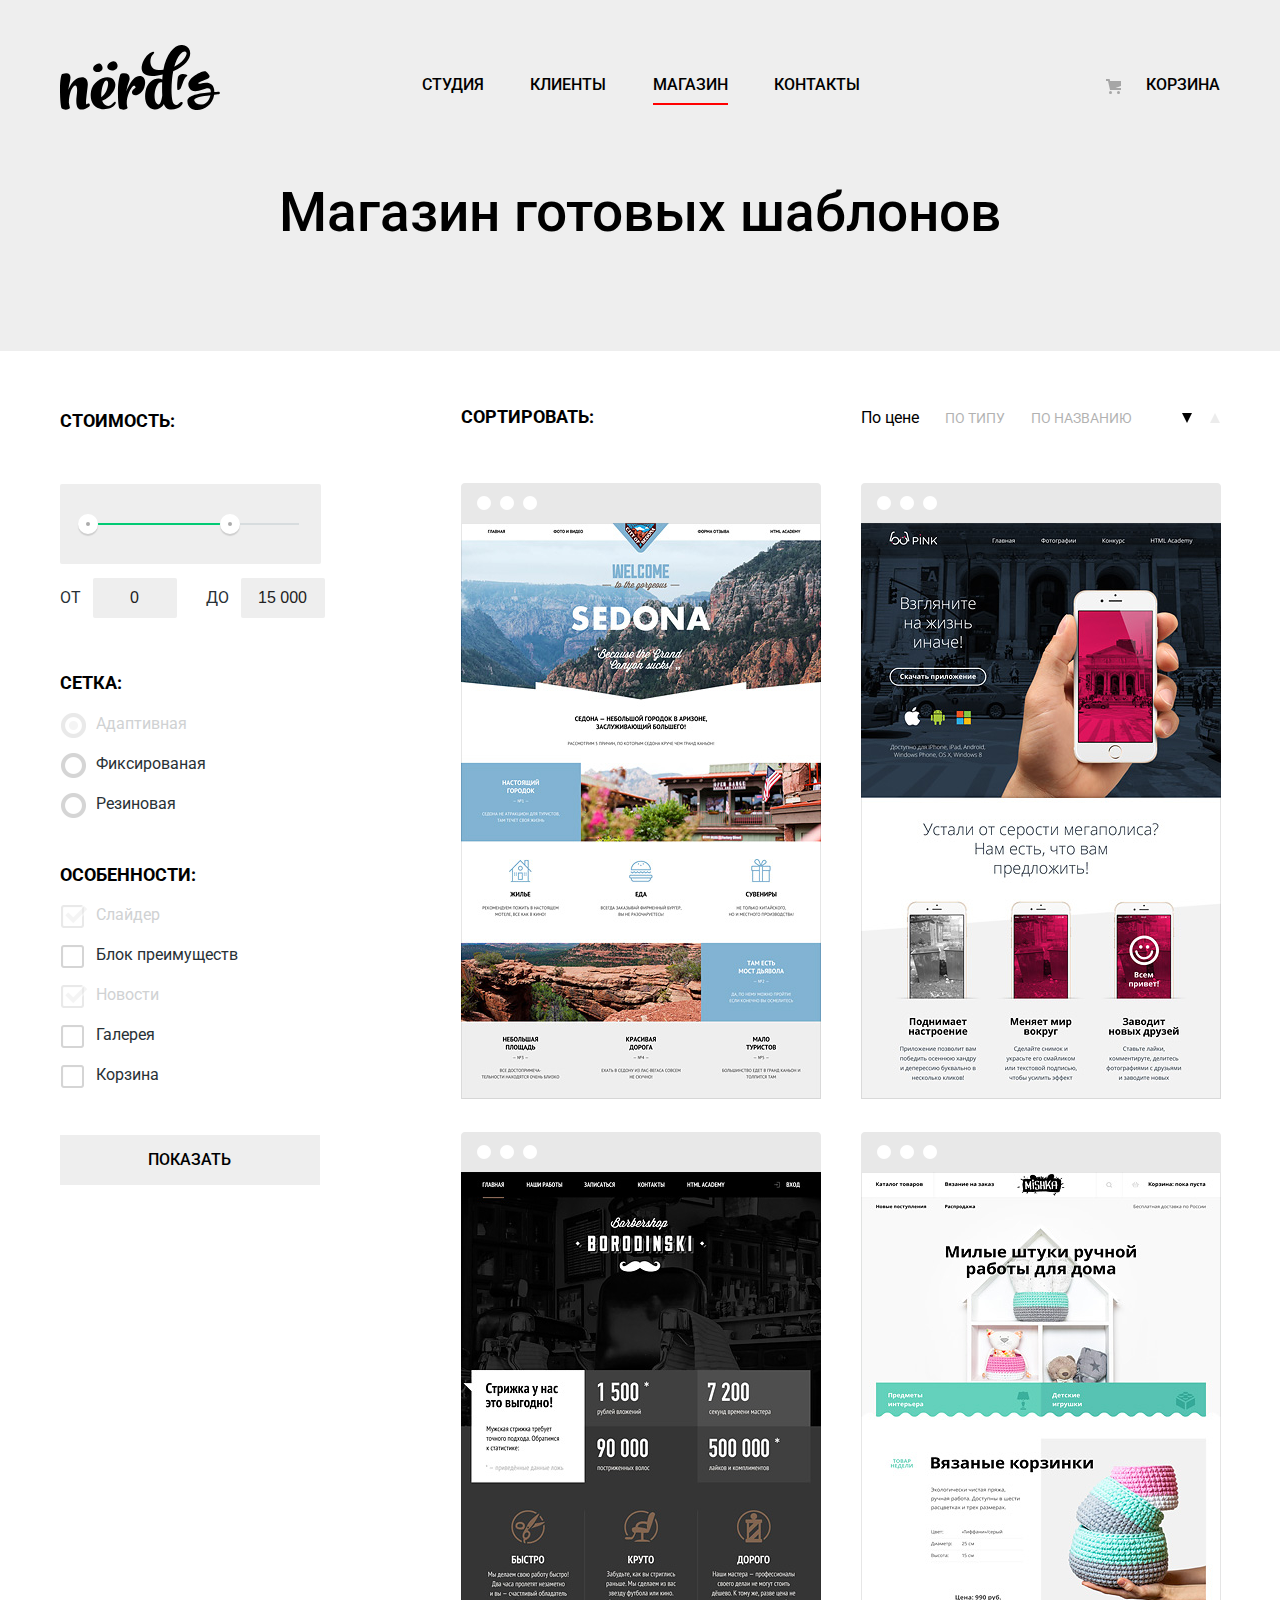
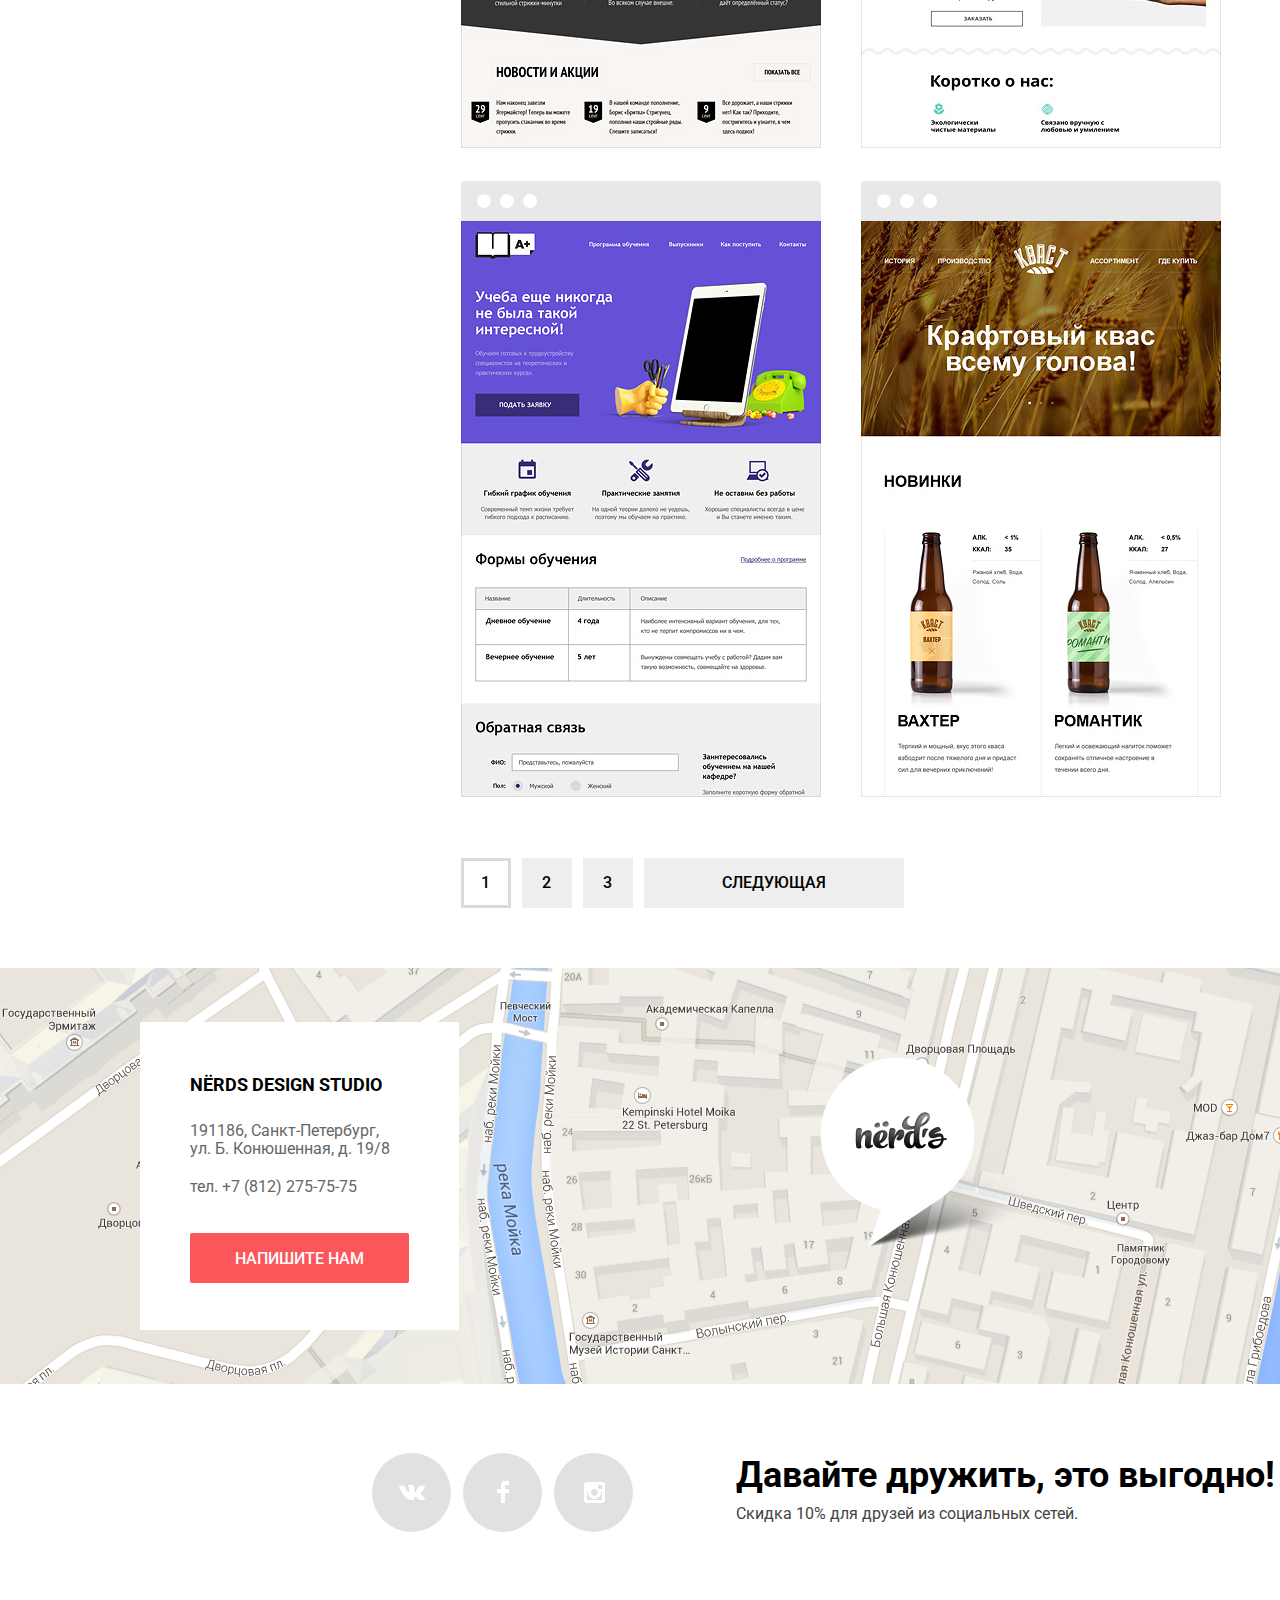
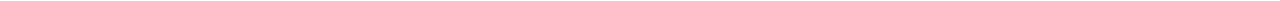
==== commit f7f06d29: "Проект готов 1-я защита." ====
--- a/catalog.html
+++ b/catalog.html
@@ -4,6 +4,7 @@
 <head>
   <meta charset="utf-8">
   <title>Дизайн-студия Нёрдс</title>
+  <link rel="stylesheet" href="css/reset.css" type="text/css">
   <link href="https://fonts.googleapis.com/css?family=Roboto&display=swap" rel="stylesheet">
   <link rel="stylesheet" type="text/css" href="css/style.css">
 </head>
@@ -11,56 +12,66 @@
 <body>
   <header class="header">
     <nav class="main-navigation">
-      <div><a class="navigation-logo" href="index.html">
-          <img src="img/nerds-logo.svg" width="160" height="65" alt="Логотип nerds">
-        </a></div>
-      <div>
-        <ul class="navigation-site">
-          <li><a href="#">Студия</a></li>
-          <li><a href="#">Клиенты</a></li>
-          <li><a class="active" href="#">Магазин</a></li>
-          <li><a href="#">Контакты</a></li>
-          <li><a href="#">Корзина</a></li>
-        </ul>
-      </div>
-      <h1 class="navigation-list">Магазин готовых шаблонов</h1>
+      <a href="index.html"><img src="img/nerds-logo.svg" alt="Логотип nerds"></a>
+      <ul class="site-navigation">
+        <li><a href="#">Студия</a></li>
+        <li><a href="#">Клиенты</a></li>
+        <li><a href="#" class="link-store">Магазин</a></li>
+        <li><a href="#">Контакты</a></li>
+      </ul>
+      <ul class="user-navigation">
+        <li><a href="#">Корзина</a></li>
+      </ul>
     </nav>
   </header>
   <main class="catalog">
+    <h1 class="navigation-list">Магазин готовых шаблонов</h1>
     <div class="score">
       <div class="filter-catalog">
-        <div>
-          <h2>СТОИМОСТЬ:</h2>
-          <img src="img/v1r1e1m1e1n1o.svg" width="261" height="132" alt="vremeno">
-        </div>
         <form action="#" method="get">
+          <fieldset class="price-selection">
+            <legend>СТОИМОСТЬ:</legend>
+            <div class="price-range">
+              <div class="range-controls">
+                <div class="main-scale">
+                  <div class="selection-scale"></div>
+                </div>
+                <div class="tupbler tupbler-max"></div>
+                <div class="tupbler tupbler-min"></div>
+              </div>
+              <div class="price-controls">
+                <label for="min-price">ОТ<input type="text" name="min-price" id="min-price" value="0"></label>
+                <label for="max-price">ДО<input type="text" name="max-price" id="max-price" value="15 000"></label>
+              </div>
+            </div>
+          </fieldset>
           <fieldset class="radio">
             <legend>Сетка:</legend>
-            <ul class="filter">
-              <li><input type="radio" name="grid" id="adaptive" checked tabindex="0">
-                <label for="adaptive">Адаптивная</label></li>
-              <li><input type="radio" name="grid" id="fixed" tabindex="0">
-                <label for="fixed">Фиксированая</label></li>
-              <li><input type="radio" name="grid" id="rubber" tabindex="0">
-                <label for="rubber">Резиновая</label></li>
+            <ul class="grid">
+              <li><input type="radio" class="visually-hidden" name="grid" id="switch-1" checked tabindex="0">
+                <label for="switch-1">Адаптивная</label></li>
+              <li><input type="radio" class="visually-hidden" name="grid" id="switch-2" tabindex="0">
+                <label for="switch-2">Фиксированая </label></li>
+              <li><input type="radio" class="visually-hidden" name="grid" id="switch-3" tabindex="0">
+                <label for="switch-3">Резиновая</label></li>
             </ul>
           </fieldset>
           <fieldset class="checkbox">
             <legend>ОСОБЕННОСТИ:</legend>
-            <ul>
-              <li><input type="checkbox" name="slider" id="slider" checked tabindex="0">
+            <ul class="features">
+              <li><input type="checkbox" class="visually-hidden" name="slider" id="slider" checked tabindex="0">
                 <label for="slider">Слайдер</label></li>
-              <li><input type="checkbox" name="advantages" id="advantages" tabindex="0">
+              <li><input type="checkbox" class="visually-hidden" name="advantages" id="advantages" tabindex="0">
                 <label for="advantages">Блок преимуществ</label></li>
-              <li><input type="checkbox" name="news" id="news" checked tabindex="0">
+              <li><input type="checkbox" class="visually-hidden" name="news" id="news" checked tabindex="0">
                 <label for="news">Новости</label></li>
-              <li><input type="checkbox" name="Gallery" id="gallery" tabindex="0">
+              <li><input type="checkbox" class="visually-hidden" name="Gallery" id="gallery" tabindex="0">
                 <label for="gallery">Галерея</label></li>
-              <li><input type="checkbox" name="Basket" id="basket" tabindex="0">
+              <li><input type="checkbox" class="visually-hidden" name="Basket" id="basket" tabindex="0">
                 <label for="basket">Корзина</label></li>
             </ul>
           </fieldset>
-          <button><span>Показать</span></button>
+          <button type="submit" value="Показать"><span>Показать</span></button>
         </form>
       </div>
       <section class="catalog-product">
@@ -82,43 +93,43 @@
           <ul class="catalog-list">
             <li class="sedona">
               <div class="popab">
-                <h3>Sedona</h3>
-                <p>Информационный сайт для туристов</p>
+                <a href="#">Sedona</a>
+                <p>Информационный сайт<br>для туристов</p>
                 <button type="button">9 900 руб.</button>
               </div>
             </li>
             <li class="pink">
               <div class="popab">
-                <h3>Pink App</h3>
-                <p>Продуктовый лендинг приложения для iOS и Android</p>
+                <a href="#">Pink App</a>
+                <p>Продуктовый лендинг<br> приложения для iOS и Android</p>
                 <button type="button">9 900 руб.</button>
               </div>
             </li>
             <li class="barbershop">
               <div class="popab">
-                <h3>Barbershop</h3>
-                <p>Сайт салона красоты. Для мужчин, да.</p>
+                <a href="#">Barbershop</a>
+                <p>Сайт салона красоты.<br> Для мужчин, да.</p>
                 <button type="button">9 900 руб.</button>
               </div>
             </li>
             <li class="mishka">
               <div class="popab">
-                <h3>MISHKA</h3>
-                <p>Интернет-магазин вязаных игрушек</p>
+                <a href="#">MISHKA</a>
+                <p>Интернет-магазин<br> вязаных игрушек</p>
                 <button type="button">9 900 руб.</button>
               </div>
             </li>
             <li class="aplus">
               <div class="popab">
-                <h3>A Plus</h3>
-                <p>Лендинг курсов повышения квалификации</p>
+                <a href="#">A Plus</a>
+                <p>Лендинг курсов повышения<br> квалификации</p>
                 <button type="button">9 900 руб.</button>
               </div>
             </li>
             <li class="kvast">
               <div class="popab">
-                <h3>КВАСТ</h3>
-                <p>Промо-сайт производителя крафтового кваса</p>
+                <a href="#">КВАСТ</a>
+                <p>Промо-сайт производителя<br> крафтового кваса</p>
                 <button type="button">9 900 руб.</button>
               </div>
             </li>
@@ -135,9 +146,32 @@
     <div class="map">
       <div class="address">
         <h2>NЁRDS DESIGN STUDIO</h2>
-        <p>191186, Санкт-Петербург, ул. Б. Конюшенная, д. 19/8</p>
+        <p class="city">191186, Санкт-Петербург, ул. Б. Конюшенная, д. 19/8</p>
         <a class="phone" href="#">тел. +7 (812) 275-75-75</a>
-        <a href="#modal">Напишите нам</a>
+        <a href="#active">Напишите нам</a>
+      </div>
+      <div class="modal-window" id="active">
+        <h2 class="visually-hidden">Форма для заполнения письма</h2>
+        <a href="#close" class="visually-hidden"></a>
+        <form id="modal" class="letter" action="#" method="POST">
+          <h3>Напишите нам</h3>
+          <a href="#close"></a>
+          <div class="fields">
+            <div>
+              <label for="surname">Ваше имя:</label>
+              <input type="text" name="surname" id="surname" placeholder="Имя Фамилия" pattern="[А-я\s]{1,30}">
+            </div>
+            <div>
+              <label for="email">Ваш e-mail:</label>
+              <input type="email" name="email" id="email" placeholder="email@example.com">
+            </div>
+          </div>
+          <div class="textarea">
+            <label for="text">Текст письма:</label>
+            <textarea name="text" id="text" placeholder="В свободной форме"></textarea>
+          </div>
+          <input type="submit" value="ОТПРАВИТЬ">
+        </form>
       </div>
     </div>
   </main>
@@ -153,31 +187,11 @@
         <a class="social-insta" href="https://www.instagram.com/"></a>
       </li>
     </ul>
-    <p><b>Давайте дружить, это выгодно!</b>Скидка 10% для друзей из социальных сетей.</p>
+    <div class="sector">
+      <h3>Давайте дружить, это выгодно!</h3>
+      <p>Скидка 10% для друзей из социальных сетей.</p>
+    </div>
   </footer>
-  <section>
-    <h2 class="visually-hidden ">Форма для заполнения письма</h2>
-    <form id="modal" class="letter" action="#" method="POST">
-      <fieldset>
-        <legend>Напишите нам <a href="#close"></a></legend>
-        <div class="fields">
-          <div>
-            <label for="surname">Ваше имя:</label>
-            <input type="text" name="surname" id="surname" placeholder="Имя Фамилия" pattern="[А-я\s]{1,30}">
-          </div>
-          <div>
-            <label for="email">Ваш e-mail:</label>
-            <input type="email" name="email" id="email" placeholder="email@example.com">
-          </div>
-        </div>
-        <div>
-          <label for="text">Текст письма:</label>
-          <textarea name="text" id="text" placeholder="В свободной форме"></textarea>
-        </div>
-        <input type="submit" value="ОТПРАВИТЬ">
-      </fieldset>
-    </form>
-  </section>
 </body>
 
 </html>--- a/css/style.css
+++ b/css/style.css
@@ -1,4 +1,4 @@
-    body {
+    body, a {
         font-family: "Roboto", Arial, sans-serif;
         font-size: 16px;
         line-height: 18px;
@@ -14,326 +14,442 @@
     ul {
         /*для всех списков*/
         list-style-type: none;
-        color: #000000;
     }
 
     a {
         text-decoration: none;
-        color: #000000;
+    }
+
+    a:active, a:focus {
+        outline: none;
+    }
+
+    /*навигация <nav>*/
+
+    .main-navigation {
+        width: 1160px;
+        margin-left: auto;
+        margin-right: auto;
+        padding-top: 45px;
+        display: flex;
+        justify-content: space-between;
+    }
+
+    .site-navigation {
+        width: 438px;
+        display: flex;
+        justify-content: space-between;
+        padding: 25px 84px 0 0;
+    }
+
+    .user-navigation {
+        padding-top: 25px;
     }
 
     .main-navigation a {
-        /*хлебные крошки*/
-        color: #000000;
-        text-decoration: none;
         font-weight: 500;
         line-height: 30px;
         text-transform: uppercase;
     }
 
     .main-navigation a:hover, .main-navigation a:focus {
-        outline: none;
         color: #fb565a;
-        text-decoration: none;
     }
 
     .main-navigation a:active {
+        color: #000000;
         opacity: 0.3;
-        color: #000000;
+    }
+
+    .main-navigation img:hover, .main-navigation:focus {
+        opacity: 0.8;
+    }
+
+    .main-navigation img:active {
+        opacity: 0.3;
+    }
+
+    .user-navigation a {
+        position: relative;
+    }
+
+    .user-navigation a::before {
+        content: "";
+        position: absolute;
+        width: 17px;
+        height: 16px;
+        background-image: url(../img/cart-icon.svg);
+        background-repeat: no-repeat;
+        top: 4px;
+        left: -40px;
+    }
+
+    .button {
+        /*общий стиль кнопок*/
+        height: 50px;
+        color: #ffffff;
+        background-color: #fb565a;
+        cursor: pointer;
+        border-radius: 2px;
+        display: flex;
+        justify-content: center;
+        align-items: center;
+    }
+
+    .button span {
+        font-weight: 500;
         text-transform: uppercase;
-        text-decoration: none;
-    }
-
-    .navigation-logo:hover {
-        opacity: 0.8;
-    }
-
-    .navigation-logo:active {
-        opacity: 0.3;
     }
 
     /* Слайдер */
 
     .slider {
+        margin-bottom: 80px;
+        position: relative;
         background-color: #eeeeee;
-        margin-bottom: 80px;
-    }
-
-    .slide-one {
-        width: 1129px;
+    }
+
+    .container-slider {
+        width: 1200px;
         margin-left: auto;
         margin-right: auto;
-        background-image: url(../img/slide1.png);
-        background-position: center right;
-        background-repeat: no-repeat;
-        height: 413px;
-        display: flex;
-        flex-direction: column;
-        justify-content: center;
-    }
-
-    .slide-two {
-        /*картинка2*/
-        width: 1129px;
-        margin-left: auto;
-        margin-right: auto;
-        background-image: url(../img/slide2.png);
-        background-position: center right;
-        background-repeat: no-repeat;
-        height: 430px;
-        display: flex;
-        flex-direction: column;
-        justify-content: center;
-    }
-
-    .slide-three {
-        /*картинка3*/
-        width: 1129px;
-        margin-left: auto;
-        margin-right: auto;
-        background-image: url(../img/slide3.png);
-        background-position: center right;
-        background-repeat: no-repeat;
-        height: 411px;
-        display: flex;
-        flex-direction: column;
-        justify-content: center;
-    }
-
-    .slider h3 {
-        /*заголовок*/
+    }
+
+    .slide-list h3 {
+        max-width: 600px;
         font-size: 55px;
         font-weight: 500;
         line-height: 55px;
-    }
-
-    .slider p {
-        /*текс*/
+        padding-bottom: 27px;
+    }
+
+    .slide-list p {
+        max-width: 430px;
+        color: #283136;
         line-height: 24px;
-        color: #283136;
-        padding: 28px 0 42px 0;
-    }
-
-    .slider button {
-        /*кнопка и режимы*/
-        color: #ffffff;
-        font-weight: 500;
+        padding-bottom: 41px;
+    }
+
+    .slide-list .button {
         width: 240px;
-        height: 50px;
-        background-color: #fb565a;
-    }
-
-    .slider button:hover {
+    }
+
+    .slide-list .button:hover, .slide-list a[type="button"]:focus {
         background-color: #e74246;
     }
 
-    .slider button:active {
+    .slide-list .button:active {
         box-shadow: inset 0 3px 0 rgba(0, 1, 1, 0.1);
         background-color: #d7373b;
     }
 
-    .slider button:active:not(:empty) span {
+    .slide-list .button:active span {
         opacity: 0.3;
     }
 
-    .services {
+    .slide-one {
+        background-image: url(../img/slide1.png);
+        background-position: 451px 18px;
+        background-repeat: no-repeat;
+        padding: 75px 0 80px 20px;
+        display: none;
+    }
+
+    .slide-two {
+        background-image: url(../img/slide2.png);
+        background-position: 516px 1px;
+        background-repeat: no-repeat;
+        padding: 75px 0 80px 20px;
+        display: none;
+    }
+
+    .slide-three {
+        background-image: url(../img/slide3.png);
+        background-position: 421px 19px;
+        background-repeat: no-repeat;
+        padding: 75px 0 80px 20px;
+        display: none;
+    }
+
+    .container-slider input {
+        display: none;
+    }
+
+    .controls {
+        height: 0;
+    }
+
+    .controls label {
+        display: inline-block;
+        width: 18px;
+        height: 18px;
+        position: relative;
+        top: 317px;
+        left: 555px;
+        background-color: #ffffff;
+        border-radius: 50%;
+    }
+
+    .controls label:not(:first-child) {
+        margin-left: 14px;
+    }
+
+    #btn-1:checked~.slide-list .slide-one, #btn-2:checked~.slide-list .slide-two, #btn-3:checked~.slide-list .slide-three {
+        display: block;
+    }
+
+    #btn-1:checked~.controls .control-1::before, #btn-2:checked~.controls .control-2::before, #btn-3:checked~.controls .control-3::before {
+        content: "";
+        position: absolute;
+        left: 5px;
+        top: 5px;
+        width: 4px;
+        height: 4px;
+        border: 2px solid #c1c1c1;
+        border-radius: 50%;
+    }
+
+    .services-list {
         /* Сервисы */
-        width: 1160px;
+        width: 1100px;
         margin-left: auto;
         margin-right: auto;
+        display: flex;
+        justify-content: space-between;
+        padding: 0px 80px 80px 20px;
         border-bottom: 2px solid #eeeeee;
-        padding-bottom: 80px;
-    }
-
-    .services h3 {
-        /*заголовки*/
+    }
+
+    .services-list h3 {
         font-size: 24px;
         font-weight: 700;
         line-height: 30px;
         text-transform: uppercase;
-        color: #000000;
-    }
-
-    .services p {
-        /*пынкты*/
+    }
+
+    .services-list p {
+        color: #283136;
         line-height: 24px;
-        color: #283136;
-    }
-
-    .services-list button {
-        /*кнопки*/
+        padding: 16px 0 32px;
+    }
+
+    .services-list .button {
         width: 160px;
-        height: 50px;
-        color: #ffffff;
-        font-weight: 500;
-        border-radius: 2px;
-    }
-
-    .services-site button {
-        background-color: #fb565a;
-    }
-
-    .services-site button:hover {
+    }
+
+    .services-list li {
+        width: 300px;
+        height: 347px;
+        display: flex;
+        flex-direction: column;
+        justify-content: flex-end;
+    }
+
+    .services-list li:first-child {
+        background-image: url(../img/web-sites.png);
+        background-position: top;
+        background-repeat: no-repeat;
+    }
+
+    .services-list li:nth-child(2) {
+        background-image: url(../img/applications.png);
+        background-position: top;
+        background-repeat: no-repeat;
+    }
+
+    .services-list li:last-child {
+        background-image: url(../img/presentations.png);
+        background-position: top;
+        background-repeat: no-repeat;
+    }
+
+    .services-list a:active span {
+        opacity: 0.3;
+    }
+
+    .services-list li:first-child a:hover, .services-list li:first-child a:focus {
         background-color: #e74246;
     }
 
-    .services-site button:active {
-        box-shadow: inset 0 3px 0 rgba(1, 0, 0, 0.651);
+    .services-list li:first-child a:active {
+        box-shadow: inset 0 3px 0 rgba(0, 1, 1, 0.1);
         background-color: #d7373b;
     }
 
-    button {
-        border: none;
-    }
-
-    .services-applications button {
+    .services-list li:nth-child(2) a {
         background-color: #00ca74;
     }
 
-    .services-applications button:hover {
+    .services-list li:nth-child(2) a:hover, .services-list li:nth-child(2) a:focus {
         background-color: #00bc6c;
     }
 
-    .services-applications button:active {
+    .services-list li:nth-child(2) a:active {
         box-shadow: inset 0 3px 0 rgba(0, 1, 1, 0.1);
         background-color: #00aa62;
     }
 
-    .services-presentations button {
+    .services-list li:last-child a {
         background-color: #efc84a;
     }
 
-    .services-presentations button:hover {
+    .services-list li:last-child a:hover, .services-list li:last-child a:focus {
         background-color: #eab534;
     }
 
-    .services-presentations button:active {
+    .services-list li:last-child a:active {
         box-shadow: inset 0 3px 0 rgba(0, 1, 1, 0.1);
         background-color: #e5a722;
     }
 
-    .services-list button:active span {
-        /*затемнение текста*/
-        opacity: 0.3;
-    }
+    /*раздел статистики*/
 
     .progress {
-        /*разметка контейнера*/
-        width: 1160px;
+        width: 1159px;
+        height: 409px;
         margin-left: auto;
         margin-right: auto;
+        margin-top: 32px;
+        display: flex;
+        justify-content: space-between;
+        position: relative;
     }
 
     .opportunities {
-        padding-top: 80px;
-    }
-
-    .opportunities b {
+        width: 650px;
+        padding-top: 40px;
+    }
+
+    .opportunities h2 {
         font-size: 45px;
         font-weight: 500;
         line-height: 45px;
     }
 
     .opportunities p {
+        padding: 35px 0 42px;
         color: #283136;
         line-height: 24px;
-        width: 650px;
-    }
-
-    .opportunities li:before {
+    }
+
+    .opportunities h3 {
+        font-weight: 700;
+        text-transform: uppercase;
+        padding-bottom: 25px;
+    }
+
+    .opportunities ul {
+        padding-top: 5px;
+        display: flex;
+        flex-direction: column;
+        justify-content: space-between;
+        height: 114px;
+    }
+
+    .opportunities ul li {
+        position: relative;
+        padding-left: 35px;
+    }
+
+    .opportunities ul li::before {
         content: "";
         width: 25px;
         height: 2px;
+        background-color: red;
         position: absolute;
-        left: 0px;
-        top: 18px;
-        background-color: red;
-        display: block;
-    }
-
-    .opportunities li {
-        color: #283136;
-        line-height: 38px;
-        position: relative;
-        padding-left: 41px;
-    }
-
-    .opportunities h3 {
-        font-family: "Roboto - Bold";
-        font-weight: 700;
-        text-transform: uppercase;
-        position: relative;
+        top: 8px;
+        left: 1px;
     }
 
     .statistics {
-        /*статистика*/
         width: 360px;
-        padding-top: 40px;
-    }
-
-    .background {
-        /*фон-картинка*/
+        padding-top: 243px;
         background-image: url(../img/nerds-illustration.png);
-        background-position: top center;
-        background-repeat: no-repeat;
-        height: 240px;
-    }
-
-    .statistics b {
-        /*заголовок*/
+        background-repeat: no-repeat;
+        margin-top: 8px;
+        display: flex;
+        flex-direction: column;
+    }
+
+    .statistics p {
         font-weight: 700;
         line-height: 24px;
         text-transform: uppercase;
-        padding-bottom: 49px;
-        text-align: right;
-        padding-top: 41px;
-    }
-
-    table {
-        /*таблица*/
-        border-collapse: separate;
-        border-spacing: 2px;
+        text-align: center;
+        margin-bottom: 49px;
     }
 
     .interest td {
         font-size: 45px;
         font-weight: 700;
         line-height: 10.06px;
-        padding: 0 25px 37px 0;
+        padding-top: 10px;
+    }
+
+    .interest td sup {
+        font-size: 30px;
+        position: relative;
+        top: -15px;
+    }
+
+    .interest td:nth-child(2) {
+        padding: 0 20px 0 8px;
     }
 
     .indicators td {
-        font-weight: 400;
-        line-height: 18px;
-        color: #283136;
-    }
-
-    .partners {
-        /* Партнеры */
+        padding-top: 25px;
+    }
+
+    .indicators td:nth-child(2) {
+        padding-left: 10px;
+    }
+
+    /* Партнеры */
+
+    .partners ul {
+        width: 1160px;
+        margin-left: auto;
+        margin-right: auto;
+        display: flex;
+        align-items: center;
+        justify-content: space-between;
         border-top: 2px solid #eeeeee;
         border-bottom: 2px solid #eeeeee;
-        width: 1160px;
-        height: 184px;
-        margin-left: auto;
-        margin-right: auto;
-        margin-top: 76px;
+        margin-top: 84px;
         margin-bottom: 80px;
-        display: flex;
-        align-items: center;
-        justify-content: center;
-    }
-
-    .partners ul {
-        /*список*/
-        display: flex;
-        width: 1086px;
-        height: 90px;
-        justify-content: space-between;
-        align-items: baseline;
-    }
-
-    .partners li {
-        height: 90px;
+        padding-top: 46px;
+        padding-bottom: 44px;
+        position: relative;
+    }
+
+    .partners li:first-child {
+        padding: 10px 0 0 31px;
+    }
+
+    .partners li:last-child {
+        padding: 6px 43px 0 23px;
+    }
+
+    .partners li:nth-child(2) {
+        padding-right: 9px;
+    }
+
+    .partners li:not(:last-child)::after {
+        content: "";
+        width: 2px;
+        height: 52px;
+        background-color: #eeeeee;
+        position: absolute;
+        top: 65px;
+        left: 879px;
+    }
+
+    .partners li:first-child::after {
+        left: 279px;
+    }
+
+    .partners li:nth-child(2)::after {
+        left: 579px;
     }
 
     .partners img {
@@ -349,7 +465,7 @@
     }
 
     .city {
-        padding: 32px 0 20px;
+        padding: 22px 0 20px;
     }
 
     .address {
@@ -362,6 +478,9 @@
         justify-content: center;
         padding-left: 50px;
         box-sizing: border-box;
+        position: absolute;
+        top: 54px;
+        left: 140px;
     }
 
     .address h2 {
@@ -394,16 +513,17 @@
         margin-top: 37px;
     }
 
-    .visually-hidden {
-        /*скрытые заголовки*/
+    .visually-hidden:not(:focus):not(:active), input[type="checkbox"].visually-hidden, input[type="radio"].visually-hidden {
         position: absolute;
-        clip: rect(1px 1px 1px 1px);
-        clip: rect(1px, 1px, 1px, 1px);
+        width: 1px;
+        height: 1px;
+        margin: -1px;
+        border: 0;
         padding: 0;
-        border: 0;
-        height: 1px;
-        width: 1px;
-        overflow: hidden;
+        white-space: nowrap;
+        clip-path: inset(100%);
+        clip: rect(0 0 0 0);
+        6 overflow: hidden;
     }
 
     .map {
@@ -416,39 +536,43 @@
         height: 416px;
         background-image: url(../img/map.png);
         background-repeat: no-repeat;
-        padding-left: 140px;
-        padding-top: 54px;
+        position: relative;
     }
 
     footer {
         /* размеры футер*/
-        width: 944px;
         height: 79px;
-        margin-left: auto;
+        max-width: 944px;
+        margin-left: 372px;
         margin-right: auto;
         margin-top: 69px;
+        margin-bottom: 69px;
         display: flex;
         justify-content: space-between;
         align-items: center;
-        box-sizing: border-box;
-    }
-
-    footer p {
+    }
+
+    .sector {
+        display: flex;
+        flex-direction: column;
+        padding-right: 5px;
+    }
+
+    .sector p {
         color: #444444;
-        line-height: 36px;
-        width: 545px;
-    }
-
-    footer b {
+        line-height: 31px;
+    }
+
+    .sector h3 {
         font-size: 36px;
         font-weight: 700;
         line-height: 36px;
+        padding-bottom: 5px;
     }
 
     .social-list {
         /*соц сети*/
         display: flex;
-        width: 260px;
         justify-content: space-between;
     }
 
@@ -460,6 +584,10 @@
         border-radius: 50%;
     }
 
+    .social-list li:not(:last-child) {
+        margin-right: 12px;
+    }
+
     .social-list li:hover {
         background-color: #e74246;
     }
@@ -499,6 +627,12 @@
     .social-list a:active {
         opacity: 0.3;
     }
+
+    fieldset {
+        border: none;
+    }
+
+    /*2-я страница*/
 
     .navigation-list {
         font-size: 55px;
@@ -507,35 +641,237 @@
         text-align: center;
         margin-left: auto;
         margin-right: auto;
-        padding-bottom: 116px;
-    }
-
-    fieldset {
-        border: none;
-    }
-
-    legend {
+        display: block;
+        background-color: #eeeeee;
+        padding: 75px 0 111px;
+    }
+
+    .link-store {
+        border-bottom: 2px solid red;
+        padding-bottom: 9px;
+    }
+
+    .sorting h3 {
+        font-size: 18px;
+        font-weight: 700;
+        line-height: 18px;
+    }
+
+    .filter-catalog {
+        width: 261px;
+    }
+
+    .filter-catalog legend {
         font-size: 18px;
         font-weight: 700;
         line-height: 30px;
         text-transform: uppercase;
     }
 
-    form label {
+    .price-selection legend {
+        letter-spacing: 0.05px;
+        padding-bottom: 48px;
+    }
+
+    .filter-catalog label {
         color: #283136;
         line-height: 20px;
     }
 
-    form ul {
-        padding-left: 0px;
-    }
-
-    form button span {
+    .range-controls {
+        width: 261px;
+        height: 80px;
+        background-color: #eeeeee;
+        border-radius: 2px;
+        padding-top: 39px;
+        box-sizing: border-box;
+        padding-left: 20px;
+        position: relative;
+    }
+
+    .main-scale {
+        width: 219px;
+        height: 2px;
+        background-color: #d7dcde;
+    }
+
+    .selection-scale {
+        width: 152px;
+        height: 2px;
+        background-color: #01ca74;
+    }
+
+    .tupbler {
+        width: 4px;
+        height: 4px;
+        background-color: #ababab;
+        border: 8px solid #ffffff;
+        border-radius: 50%;
+        position: absolute;
+        top: 30px;
+        box-shadow: 0 2px 1px 0 #cfcfcf;
+        cursor: pointer;
+    }
+
+    .tupbler-min {
+        left: 18px;
+    }
+
+    .tupbler-max {
+        left: 160px;
+    }
+
+    .price-controls {
+        margin-top: 14px;
+        display: flex;
+        white-space: nowrap;
+        max-width: 259px;
+    }
+
+    .price-controls label {
+        color: #283136;
+        line-height: 22px;
+        margin-right: 29px;
+        display: inline-block;
+    }
+
+    .price-controls input {
+        width: 80px;
+        height: 38px;
+        text-align: center;
+        background-color: #eeeeee;
+        border: none;
+        border-radius: 2px;
+        margin-left: 12px;
+    }
+
+    .radio {
+        margin-top: 50px;
+    }
+
+    .grid {
+        padding-left: 36px;
+        padding-top: 16px;
+    }
+
+    .grid li:not(:last-child) {
+        padding-bottom: 20px;
+    }
+
+    .grid label {
+        position: relative;
+    }
+
+    .grid input+label::before {
+        content: "";
+        width: 25px;
+        height: 25px;
+        background-image: url(../img/radio-off.svg);
+        background-repeat: no-repeat;
+        background-position: left;
+        position: absolute;
+        left: -35px;
+        top: -1px;
+        opacity: 0.4;
+        z-index: 1;
+    }
+
+    .grid input:checked+label::after {
+        content: "";
+        width: 25px;
+        height: 25px;
+        background-image: url(../img/radio-on.svg);
+        background-repeat: no-repeat;
+        background-position: left;
+        position: absolute;
+        left: -35px;
+        top: -1px;
+        z-index: 2;
+        opacity: 0.1;
+    }
+
+    .grid input:checked+label::before {
+        opacity: 0.1;
+    }
+
+    .grid input+label:hover::before, .grid input+label:hover::after {
+        opacity: 1;
+    }
+
+    .grid input:checked+label {
+        color: #d0d2d3;
+    }
+
+    .checkbox {
+        margin-top: 46px;
+    }
+
+    .features {
+        padding-left: 36px;
+        padding-top: 15px;
+        margin-bottom: 50px;
+    }
+
+    .features li:not(:last-child) {
+        padding-bottom: 20px;
+    }
+
+    .features label {
+        position: relative;
+    }
+
+    .features input+label::before {
+        content: "";
+        width: 23px;
+        height: 23px;
+        background-image: url(../img/checkbox-off.svg);
+        background-repeat: no-repeat;
+        position: absolute;
+        top: 0px;
+        left: -35px;
+        z-index: 2;
+        opacity: 0.4;
+    }
+
+    .features input:checked+label::after {
+        content: "";
+        width: 27px;
+        height: 23px;
+        background-image: url(../img/checkbox-on.svg);
+        background-repeat: no-repeat;
+        position: absolute;
+        top: 0px;
+        left: -35px;
+        z-index: 1;
+        opacity: 0.1;
+    }
+
+    .features input:checked+label::before {
+        opacity: 0.1;
+    }
+
+    .features input+label:hover::before, .features input+label:hover::after {
+        opacity: 1;
+    }
+
+    .features input:checked+label {
+        color: #d0d2d3;
+    }
+
+    .filter-catalog button {
+        color: #000000;
+        font-family: Roboto;
+        font-weight: 500;
+        line-height: 18px;
+        text-transform: uppercase;
+    }
+
+    .filter-catalog button span {
         font-size: 16px;
         font-weight: 500;
     }
 
-    form button {
+    .filter-catalog button {
         background-color: #eeeeee;
         border: none;
         width: 260px;
@@ -544,66 +880,43 @@
         outline: none;
     }
 
-    form button:hover {
+    .filter-catalog button:hover {
         background-color: #dfdfdf;
     }
 
-    form button:active {
+    .filter-catalog button:active {
         box-shadow: inset 0 3px 0 rgba(0, 1, 1, 0.1);
         background-color: #d5d5d5;
     }
 
-    form button:active span {
+    .filter-catalog button:active span {
         opacity: 0.3;
-    }
-
-    /* радиокнопка и чекбокс*/
-
-    input[type="radio"] {
-        width: 25px;
-        height: 25px;
-        background-color: #4d4d4d;
-        opacity: 0.4;
-    }
-
-    input[type="checkbox"] {
-        width: 27px;
-        height: 23px;
-        background-color: #4d4d4d;
-        opacity: 0.4;
-    }
-
-    label {
-        color: #283136;
-        line-height: 20px;
-    }
-
-    input[type="radio"]:hover {
-        background-color: #d4d;
     }
 
     .popab {
         background-color: #eeeeee;
-        border: none;
-        width: 360px;
+        max-width: 360px;
         height: 231px;
-        text-align: center;
-        position: relative;
-        top: 326px;
+        position: relative;
+        top: 386px;
+        display: flex;
+        flex-direction: column;
+        align-items: center;
         display: none;
     }
 
-    .popab h3 {
+    .popab a {
         font-size: 18px;
         font-weight: 700;
         line-height: 30px;
         text-transform: uppercase;
-        padding-top: 35px;
+        padding: 27px 0 14px;
     }
 
     .popab p {
         color: #666666;
-        padding-bottom: 30px;
+        padding-bottom: 31px;
+        text-align: center;
     }
 
     /* кнопки папабав */
@@ -615,7 +928,9 @@
         background-color: #fb565a;
         width: 200px;
         height: 50px;
-        margin-bottom: 30px;
+        border: none;
+        border-radius: 2px;
+        position: relative;
     }
 
     button[type="button"]:hover {
@@ -627,11 +942,11 @@
         background-color: #d7373b;
     }
 
-    .popab h3:hover {
+    .popab a:hover, .popab a:focus {
         color: #fb565a;
     }
 
-    .popab h3:active {
+    .popab a:active {
         opacity: 0.3;
         color: #000000;
     }
@@ -642,8 +957,7 @@
         width: 443px;
         display: flex;
         justify-content: space-between;
-        padding-left: 0px;
-        padding-top: 60px;
+        padding-top: 28px;
     }
 
     .pagination a {
@@ -671,6 +985,7 @@
 
     .pagination li:last-child {
         width: 260px;
+        text-transform: uppercase;
     }
 
     .pagination li:not(:first-child):hover {
@@ -688,150 +1003,141 @@
 
     /* форма отправки письма   */
 
-    .letter {
-        /* общий стиль формы */
+    .modal-window:target {
+        display: flex;
+    }
+
+    .modal-window {
         width: 960px;
-        height: 590px;
-        background-color: #ffffff;
-        box-shadow: 0 20px 40px rgba(0, 1, 1, 0.75);
-        margin-left: auto;
-        margin-right: auto;
-        display: flex;
+        position: absolute;
+        top: -130px;
+        left: 240px;
+        background-color: white;
+        display: flex;
+        flex-direction: column;
         justify-content: center;
         align-items: center;
-        position: relative;
-        bottom: 685px;
-        opacity: 0;
-        pointer-events: none;
-    }
-
-    .letter:target {
-        display: flex;
-        pointer-events: auto;
-        opacity: 1;
-    }
-
-    .letter>div {
-        display: flex;
-    }
-
-    .letter fieldset {
-        /*основной контейнер*/
+        box-shadow: 0 20px 40px rgba(0, 1, 1, 0.75);
+        display: none;
+    }
+
+    .letter {
+        display: flex;
+        flex-direction: column;
+        margin: 65px 0 60px;
         width: 771px;
     }
 
-    .fields {
-        width: 760px;
-        display: flex;
-        justify-content: space-between;
-        padding-top: 49px;
-        padding-bottom: 36px;
-    }
-
-    .fields div:first-child {
-        margin-right: 40px;
-    }
-
-    .letter legend {
-        /*заголовок*/
+    .letter h3 {
         font-size: 45px;
         font-weight: 500;
         line-height: 45px;
-        display: contents;
-    }
-
-    .letter legend a {
-        width: 0px;
-        height: 0px;
-        padding-right: 25px;
-    }
-
-    .letter legend a::after {
-        /*картинка крестик*/
+        padding-left: 3px;
+    }
+
+    .letter label {
+        font-weight: 700;
+    }
+
+    [placeholder] {
+        color: #afafaf;
+        padding-left: 13px;
+    }
+
+    .letter input {
+        width: 360px;
+        height: 50px;
+        border: 2px solid #d7dcde;
+        background-color: #ffffff;
+        margin-top: 10px;
+        box-sizing: border-box;
+    }
+
+    .fields {
+        display: flex;
+        margin-top: 43px;
+        max-width: 760px;
+        margin-left: 5px;
+        justify-content: space-between;
+    }
+
+    .fields div {
+        display: block;
+        width: 360px;
+    }
+
+    .textarea {
+        margin-top: 35px;
+        display: flex;
+        flex-direction: column;
+        margin-left: 5px;
+    }
+
+    .textarea textarea {
+        width: 741px;
+        height: 101px;
+        border: 2px solid #d7dcde;
+        background-color: #ffffff;
+        margin-top: 9px;
+        padding-top: 11px;
+    }
+
+    .textarea [placeholder] {
+        font-family: Roboto;
+        line-height: 18px;
+    }
+
+    .letter input[type="submit"] {
+        width: 260px;
+        height: 50px;
+        background-color: #fb565a;
+        color: #ffffff;
+        font-weight: 500;
+        border: none;
+        border-radius: 2px;
+        margin: 46px 0 24px;
+        margin-left: 5px;
+    }
+
+    .modal-window a {
+        position: relative;
+    }
+
+    .modal-window a::after {
         content: "";
         background-image: url(../img/close-cross.svg);
         background-repeat: no-repeat;
-        background-position: right;
         width: 21px;
         height: 21px;
         opacity: 0.3;
         position: absolute;
-        padding-top: 40px;
-        padding-left: 393px;
-    }
-
-    .cap {
-        display: flex;
-        width: 769px;
-        justify-content: space-between;
-    }
-
-    .letter legend a:hover::after {
-        opacity: 2;
-    }
-
-    .letter legend a:active::after {
+        right: -4px;
+        top: -31px;
+    }
+
+    .modal-window a:hover::after {
+        opacity: 1;
+    }
+
+    .modal-window a:active::after {
         opacity: 0.1;
     }
 
-    .letter label {
-        /*название*/
-        font-weight: 700;
-        line-height: 18px;
-    }
-
-    .letter [placeholder] {
-        /*примеры*/
-        opacity: 0.5;
-        padding-left: 15px;
-    }
-
-    .letter input[type="submit"] {
-        /*кнопка*/
-        font-size: 16px;
-        font-weight: 500;
-        line-height: 18px;
-        color: #ffffff;
-        width: 260px;
-        height: 50px;
-        background-color: #fb565a;
-        border: none;
-    }
-
-    input[name="surname"], input[name="email"] {
-        /*поля ввода*/
-        width: 352px;
-        height: 50px;
-        border: 2px solid #d7dcde;
-        margin-top: 12px;
-    }
-
-    .letter input[type="text"]:hover, .letter input[type="email"]:hover, .letter textarea:hover {
-        /*изменение поля*/
+    .fields input:hover, textarea:hover {
         border: 2px solid #b4b9bb;
     }
 
-    .letter input[type="text"]:focus, .letter input[type="email"]:focus, .letter textarea:focus {
-        /*изменение поля*/
+    .fields input:focus, textarea:focus {
         border: 2px solid #000000;
+    }
+
+    .fields input:focus[placeholder], .textarea textarea:focus[placeholder] {
         color: #444444;
-        opacity: 2;
     }
 
     .letter input:invalid {
-        /*невалидное значение*/
         color: #e74246;
         border: 2px solid #e74246;
-    }
-
-    .letter textarea {
-        /*большое поле ввода*/
-        width: 761px;
-        height: 118px;
-        border: 2px solid #d7dcde;
-        margin-bottom: 47px;
-        margin-top: 12px;
-        padding-top: 14px;
     }
 
     .sorting {
@@ -849,6 +1155,8 @@
         width: 271px;
         height: 13px;
         justify-content: space-between;
+        padding-left: 217px;
+        padding-top: 3px;
     }
 
     .sorting ul li:not(:first-child) {
@@ -914,49 +1222,11 @@
     .score {
         /* основной контейнер магазина*/
         width: 1161px;
-        /* height: 2097px; */
+        margin-top: 55px;
         margin-left: auto;
         margin-right: auto;
         display: flex;
         justify-content: space-between;
-    }
-
-    .filter-catalog {
-        /*левый контейнер фильтров*/
-        width: 261px;
-        height: 772px;
-        display: flex;
-        flex-direction: column;
-        justify-content: space-between;
-        align-items: flex-start;
-    }
-
-    .filter-catalog h2 {
-        /*заголовок*/
-        font-size: 18px;
-        font-weight: 700;
-        line-height: 30px;
-        text-transform: uppercase;
-        letter-spacing: 0.05px;
-        padding-bottom: 56px;
-    }
-
-    .active {
-        /*подчеркивание ссылки магазин*/
-        border-bottom: 2px solid red;
-        padding-bottom: 12px;
-    }
-
-    .radio {
-        /*радиокнопки*/
-        height: 140px;
-        padding: 0 0 51px;
-    }
-
-    .checkbox {
-        /*чекбоксы*/
-        height: 219px;
-        padding: 0 0 48px;
     }
 
     .catalog-product {
@@ -991,7 +1261,7 @@
     }
 
     .catalog-list li:hover .popab {
-        display: block;
+        display: flex;
     }
 
     .sedona {
@@ -1035,81 +1305,4 @@
         background-repeat: no-repeat;
         width: 360px;
         background-position: bottom;
-    }
-
-    /* flex Разметка */
-
-    .main-navigation {
-        /*навигация*/
-        margin-left: auto;
-        margin-right: auto;
-        display: flex;
-        width: 1160px;
-        align-items: center;
-        justify-content: space-between;
-        padding-top: 49px;
-        flex-wrap: wrap;
-    }
-
-    .navigation-site {
-        display: flex;
-        width: 798px;
-        justify-content: space-between;
-        padding-left: 0px;
-    }
-
-    .navigation-site li:last-child {
-        padding-left: 245px;
-    }
-
-    .services-list {
-        /*раскладка сервисы*/
-        display: flex;
-        width: 1100px;
-        height: 347px;
-        justify-content: space-between;
-    }
-
-    .services-list li {
-        display: flex;
-        flex-direction: column;
-        justify-content: space-between;
-        align-items: flex-start;
-    }
-
-    .progress {
-        /*контейнер с таблицой*/
-        display: flex;
-        justify-content: space-between;
-    }
-
-    .opportunities {
-        /*левый блок*/
-        display: flex;
-        height: 409px;
-        flex-direction: column;
-        justify-content: space-between;
-    }
-
-    .background {
-        display: table;
-    }
-
-    .products {
-        display: flex;
-        height: 160px;
-        flex-direction: column;
-        justify-content: space-between;
-    }
-
-    .statistics {
-        /*правый блок*/
-        display: flex;
-        flex-direction: column;
-    }
-
-    .statistics {
-        display: flex;
-        flex-direction: column;
-        justify-content: flex-end;
     }